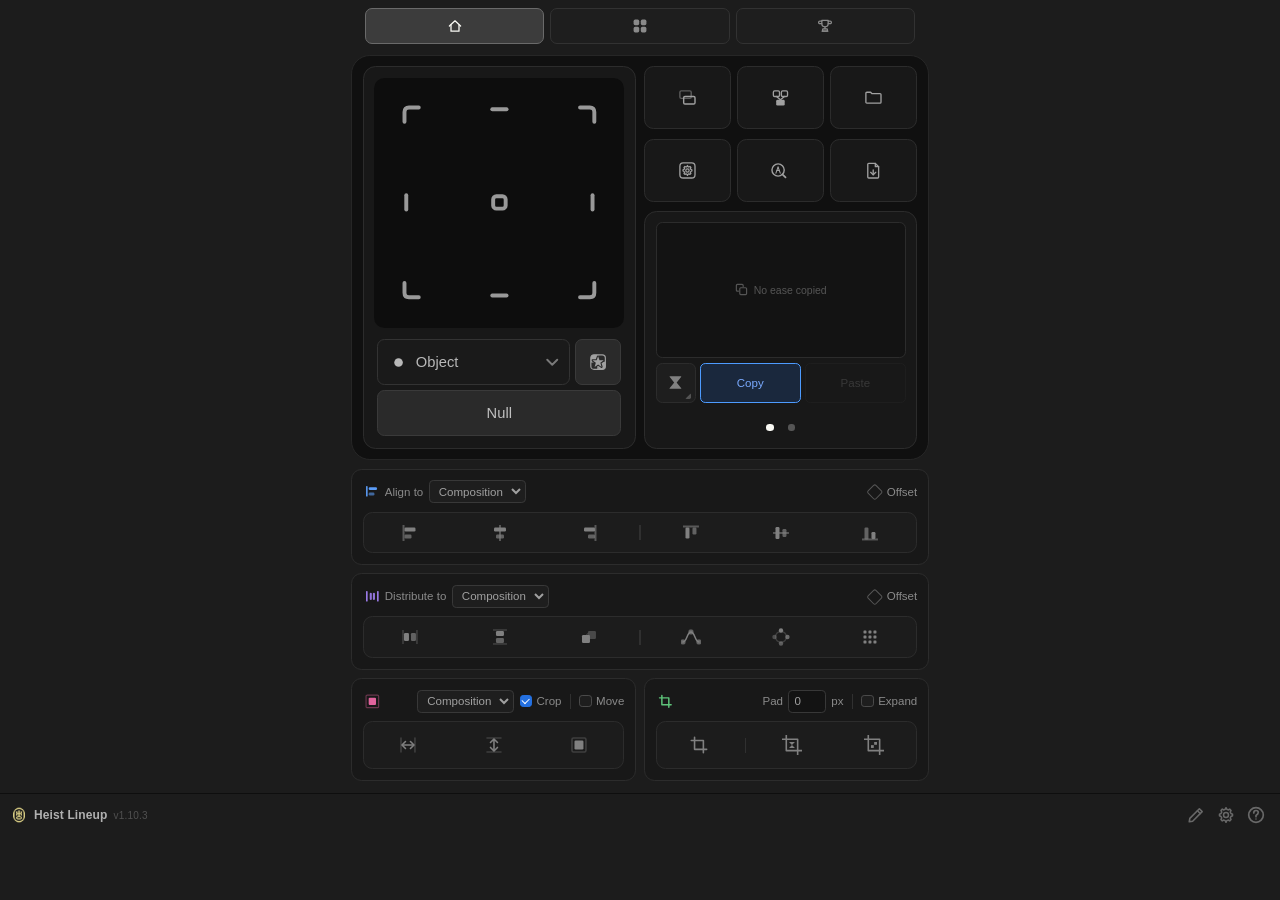
==== index.html @ 81571dd6 "Fix to Anchor Grid Fixes - Switched from Holding Alt to Scrolling Down mechanism" ====
<!DOCTYPE html>
<html lang="en">
<head>
  <meta charset="UTF-8">
  <meta name="viewport" content="width=device-width, initial-scale=1.0">
  <title>Lineup</title>
  <link rel="stylesheet" href="css/style.css?v=1">
</head>
<body>
<div class="panel">

<!-- ── UPDATE BANNER (hidden until a newer GitHub release is found) ────────── -->
<div id="updateBanner" class="update-banner update-banner-hidden">
  <div class="update-banner-icon-wrap">
    <svg class="update-banner-icon" viewBox="0 0 16 16" fill="none" stroke="currentColor" stroke-width="1.5" stroke-linecap="round" stroke-linejoin="round">
      <path d="M8,10.5 V2.5"/>
      <polyline points="5,7.5 8,10.5 11,7.5"/>
      <path d="M2.5,10.5 V12.3 A1.2,1.2 0 0,0 3.7,13.5 H12.3 A1.2,1.2 0 0,0 13.5,12.3 V10.5"/>
    </svg>
  </div>
  <span class="update-banner-text" id="updateBannerText">A new version is available</span>
  <button class="update-banner-btn" id="updateBannerBtn" onclick="downloadUpdate()">
    <svg class="update-banner-btn-icon" viewBox="0 0 12 12" fill="none" stroke="currentColor" stroke-width="1.4" stroke-linecap="round" stroke-linejoin="round">
      <path d="M6,1.5 V7.8"/>
      <polyline points="3.2,5 6,7.8 8.8,5"/>
      <path d="M2,9.5 H10"/>
    </svg>
    Update
  </button>
  <button class="update-banner-close" onclick="dismissUpdateBanner()" title="Dismiss">
    <svg viewBox="0 0 10 10" fill="none" stroke="currentColor" stroke-width="1.6" stroke-linecap="round">
      <line x1="1.5" y1="1.5" x2="8.5" y2="8.5"/>
      <line x1="8.5" y1="1.5" x2="1.5" y2="8.5"/>
    </svg>
  </button>
  <div class="update-banner-progress-row update-progress-hidden" id="updateBannerProgressRow">
    <div class="update-banner-progress-bar"><div class="update-banner-progress-fill" id="updateBannerProgressFill"></div></div>
    <span class="update-banner-progress-pct" id="updateBannerProgressPct">0%</span>
  </div>
</div>

<!-- ── UPDATE INSTALL CONFIRM (manual "Check for Updates" result) ──────────── -->
<div id="updateConfirmOverlay" class="settings-overlay update-confirm-hidden" onmousedown="_overlayMouseDown(event)" onmouseup="_overlayMouseUp(event, function(){ dismissInstallConfirm(); })">
  <div class="settings-modal" onclick="event.stopPropagation()">
    <div class="settings-hdr">
      <svg class="settings-hdr-icon" viewBox="0 0 16 16" fill="none" stroke="currentColor" stroke-width="1.5" stroke-linecap="round" stroke-linejoin="round" style="color:#6cc0ff">
        <path d="M8,10.5 V2.5"/>
        <polyline points="5,7.5 8,10.5 11,7.5"/>
        <path d="M2.5,10.5 V12.3 A1.2,1.2 0 0,0 3.7,13.5 H12.3 A1.2,1.2 0 0,0 13.5,12.3 V10.5"/>
      </svg>
      <span class="settings-title">Update Available</span>
      <button class="settings-close" onclick="dismissInstallConfirm()">
        <svg viewBox="0 0 10 10" fill="none" stroke="currentColor" stroke-width="1.8" stroke-linecap="round">
          <line x1="1.5" y1="1.5" x2="8.5" y2="8.5"/>
          <line x1="8.5" y1="1.5" x2="1.5" y2="8.5"/>
        </svg>
      </button>
    </div>
    <div class="settings-body">
      <p class="update-confirm-text" id="updateConfirmText">A new version is available.</p>
      <div class="ctrl-row update-confirm-actions" id="updateConfirmActions">
        <button class="btn" onclick="dismissInstallConfirm()">Not Now</button>
        <button class="update-banner-btn" onclick="confirmInstallUpdate()">
          <svg class="update-banner-btn-icon" viewBox="0 0 12 12" fill="none" stroke="currentColor" stroke-width="1.4" stroke-linecap="round" stroke-linejoin="round">
            <path d="M6,1.5 V7.8"/>
            <polyline points="3.2,5 6,7.8 8.8,5"/>
            <path d="M2,9.5 H10"/>
          </svg>
          Update
        </button>
      </div>
      <div class="update-progress-wrap update-progress-hidden" id="updateConfirmProgressWrap">
        <div class="update-progress-text-row">
          <span class="update-progress-text" id="updateConfirmProgressText">Installing update…</span>
          <span class="update-progress-pct" id="updateConfirmProgressPct">0%</span>
        </div>
        <div class="update-progress-bar"><div class="update-progress-bar-fill" id="updateConfirmProgressFill"></div></div>
      </div>
    </div>
  </div>
</div>

<!-- ── TAB BAR ──────────────────────────────────────────────────────────────── -->
<div class="tab-bar" id="tabBarEl">
  <button class="tab-btn tab-btn-icon active" id="tabBtn-home" onclick="switchTab('home')" title="Home">
    <svg viewBox="0 0 20 20" fill="none" stroke="currentColor" stroke-width="1.6" stroke-linecap="round" stroke-linejoin="round">
      <path d="M3,10 L10,3.5 L17,10"/>
      <path d="M5,8.5 V16.5 H15 V8.5"/>
    </svg>
  </button>
  <button class="tab-btn tab-btn-icon" id="tabBtn-tools" onclick="switchTab('tools')" title="Tools">
    <svg viewBox="0 0 20 20" fill="currentColor">
      <rect x="2"  y="2"  width="7" height="7" rx="2"/>
      <rect x="11" y="2"  width="7" height="7" rx="2"/>
      <rect x="2"  y="11" width="7" height="7" rx="2"/>
      <rect x="11" y="11" width="7" height="7" rx="2"/>
    </svg>
  </button>
  <button class="tab-btn tab-btn-icon" id="tabBtn-trophy" onclick="switchTab('trophy')" title="Progress">
    <svg viewBox="0 0 20 20" fill="none" stroke="currentColor" stroke-width="1.6" stroke-linecap="round" stroke-linejoin="round">
      <path d="M6,3 H14 V7 A4,4 0 0,1 6,7 Z"/>
      <path d="M6,4 H3.5 A1.5,1.5 0 0,0 3.5,7 H6"/>
      <path d="M14,4 H16.5 A1.5,1.5 0 0,1 16.5,7 H14"/>
      <line x1="10" y1="11" x2="10" y2="13.5"/>
      <path d="M7.3,13.5 H12.7 L13.2,16.5 H6.8 Z"/>
      <line x1="6.5" y1="16.5" x2="13.5" y2="16.5"/>
    </svg>
  </button>
</div>

<!-- Edits save live; Cancel/Restore swap localStorage for a snapshot/defaults rather than undoing individual steps (see _toggleEditMode in main.js). -->
<div id="editModeBar" class="edit-mode-bar edit-mode-bar-hidden">
  <div class="edit-mode-bar-inner">
    <span class="edit-mode-bar-text">Editing Layout</span>
    <div class="edit-mode-bar-actions">
      <button class="edit-mode-bar-icon-btn" id="editModeUndoBtn" onclick="_editUndo()" title="Undo" disabled>
        <svg viewBox="0 0 20 20" fill="none" stroke="currentColor" stroke-width="1.7" stroke-linecap="round" stroke-linejoin="round">
          <path d="M7,5 L3,9 L7,13"/>
          <path d="M3,9 H12 A5,5 0 0 1 12,19 H9"/>
        </svg>
      </button>
      <button class="edit-mode-bar-icon-btn" id="editModeRedoBtn" onclick="_editRedo()" title="Redo" disabled>
        <svg viewBox="0 0 20 20" fill="none" stroke="currentColor" stroke-width="1.7" stroke-linecap="round" stroke-linejoin="round">
          <path d="M13,5 L17,9 L13,13"/>
          <path d="M17,9 H8 A5,5 0 0 0 8,19 H11"/>
        </svg>
      </button>
      <button class="edit-mode-bar-btn edit-mode-bar-btn-ghost" onclick="_editModeRestoreClick()">Restore<span class="edit-mode-bar-btn-suffix">Default</span></button>
      <button class="edit-mode-bar-btn edit-mode-bar-btn-ghost" onclick="_editModeCancelClick()">Cancel</button>
      <button class="edit-mode-bar-btn edit-mode-bar-btn-save" onclick="_editModeSaveClick()">Save</button>
    </div>
  </div>
</div>

<div id="panel-content" class="tab-panel active">

  <!-- ── BESPOKE TOOL GRID ─────────────────────────────────────────────────── -->
  <div class="tool-grid" id="homeToolGrid">

    <div class="home-top-group" id="homeTopGroup">

      <!-- ── ANCHOR POINT ──────────────────────────────────────────────────── -->
      <div class="tool-box tool-box-anchor" id="sec-anchor" data-block-id="anchor" data-span="3" data-rowspan="2">
        <!-- Exists only so Anchor has something to collapse to in Quick Actions editing; must stay a sibling of .tool-body, not nested, or it inherits its hidden visibility. -->
        <svg class="qa-collapse-icon" viewBox="0 0 14 14" fill="none" stroke="currentColor" stroke-width="1.3" stroke-linecap="round" style="color:#4ec9aa">
          <circle cx="7" cy="7" r="2"/>
          <line x1="7" y1="1.5" x2="7" y2="5"/>
          <line x1="7" y1="9" x2="7" y2="12.5"/>
          <line x1="1.5" y1="7" x2="5" y2="7"/>
          <line x1="9" y1="7" x2="12.5" y2="7"/>
        </svg>
        <div class="tool-body" data-block-id="anchor">
          <div class="anchor-row" id="anchorRow">
            <!-- Right-click any button to create a null at that anchor location (per the Based-on dropdown) instead of moving the layer's own anchor point — see doAnchorNull/lineup_createNullAtAnchor. -->
            <div class="anchor-grid anchor-grid-3x3" data-grid-size="3">
              <button class="anchor-btn" title="Top Left"      onclick="doAnchor(0, this, 3)" oncontextmenu="doAnchorNull(0, this, 3); return false;"><svg viewBox="0 0 24 24" fill="none" stroke="currentColor" stroke-width="2.2" stroke-linecap="round"><path d="M7,15 L7,9.5 Q7,7 9.5,7 L15,7"/></svg></button>
              <button class="anchor-btn" title="Top Center"    onclick="doAnchor(1, this, 3)" oncontextmenu="doAnchorNull(1, this, 3); return false;"><svg viewBox="0 0 24 24" fill="none" stroke="currentColor" stroke-width="2.2" stroke-linecap="round"><line x1="8" y1="8" x2="16" y2="8"/></svg></button>
              <button class="anchor-btn" title="Top Right"     onclick="doAnchor(2, this, 3)" oncontextmenu="doAnchorNull(2, this, 3); return false;"><svg viewBox="0 0 24 24" fill="none" stroke="currentColor" stroke-width="2.2" stroke-linecap="round"><path d="M17,15 L17,9.5 Q17,7 14.5,7 L9,7"/></svg></button>
              <button class="anchor-btn" title="Middle Left"   onclick="doAnchor(3, this, 3)" oncontextmenu="doAnchorNull(3, this, 3); return false;"><svg viewBox="0 0 24 24" fill="none" stroke="currentColor" stroke-width="2.2" stroke-linecap="round"><line x1="8" y1="8" x2="8" y2="16"/></svg></button>
              <button class="anchor-btn" title="Center" onclick="doAnchor(4, this, 3)" oncontextmenu="doAnchorNull(4, this, 3); return false;"><svg viewBox="0 0 24 24" fill="none" stroke="currentColor" stroke-width="2.2" stroke-linecap="round" stroke-linejoin="round"><rect x="8.5" y="8.5" width="7" height="7" rx="1.8"/></svg></button>
              <button class="anchor-btn" title="Middle Right"  onclick="doAnchor(5, this, 3)" oncontextmenu="doAnchorNull(5, this, 3); return false;"><svg viewBox="0 0 24 24" fill="none" stroke="currentColor" stroke-width="2.2" stroke-linecap="round"><line x1="16" y1="8" x2="16" y2="16"/></svg></button>
              <button class="anchor-btn" title="Bottom Left"   onclick="doAnchor(6, this, 3)" oncontextmenu="doAnchorNull(6, this, 3); return false;"><svg viewBox="0 0 24 24" fill="none" stroke="currentColor" stroke-width="2.2" stroke-linecap="round"><path d="M7,9 L7,14.5 Q7,17 9.5,17 L15,17"/></svg></button>
              <button class="anchor-btn" title="Bottom Center" onclick="doAnchor(7, this, 3)" oncontextmenu="doAnchorNull(7, this, 3); return false;"><svg viewBox="0 0 24 24" fill="none" stroke="currentColor" stroke-width="2.2" stroke-linecap="round"><line x1="8" y1="16" x2="16" y2="16"/></svg></button>
              <button class="anchor-btn" title="Bottom Right"  onclick="doAnchor(8, this, 3)" oncontextmenu="doAnchorNull(8, this, 3); return false;"><svg viewBox="0 0 24 24" fill="none" stroke="currentColor" stroke-width="2.2" stroke-linecap="round"><path d="M17,9 L17,14.5 Q17,17 14.5,17 L9,17"/></svg></button>
            </div>
            <!-- Populated by _buildAnchor5x5Grid (main.js) — 25 buttons generated from the same icon language as the 3x3 above (corner/edge/center, plus a dot for interior points). Shown in place of the 3x3 after scrolling down over the grid in Compact mode (see _syncAnchorGridTier/_initAnchorScrollGrid). -->
            <div class="anchor-grid anchor-grid-5x5" id="anchorGrid5x5" data-grid-size="5"></div>
          </div>
          <!-- Compact-only (hidden in Classic, see #homeClassic .anchor-mode-line): wide tier shows an icon+word+flyout button, narrow-stack collapses it to an icon-only shuffle button, dispatched by _anchorModeBtnClick based on live _narrowStack (see ANCHOR_MODE_OPTIONS in main.js). -->
          <div class="ctrl-row anchor-mode-line">
            <div class="btn-group anchor-tools-group">
              <div class="anchor-mode-cluster">
                <button class="anchor-mode-btn" id="anchorModeBtn" onclick="_anchorModeBtnClick(this, event)" title="Based on: Object">
                  <span class="anchor-mode-btn-icon" id="anchorModeBtnIcon"></span>
                  <span class="anchor-mode-btn-lbl" id="anchorModeBtnLbl">Object</span>
                  <svg class="anchor-mode-btn-chevron" viewBox="0 0 10 6" fill="none" stroke="currentColor" stroke-width="1.5" stroke-linecap="round" stroke-linejoin="round"><polyline points="1,1 5,5 9,1"/></svg>
                </button>
                <button class="anchor-ignore-masks-btn" id="ignoreMasksBtn" onclick="doToggleIgnoreMasks()" title="Ignore Masks: Off">
                  <svg viewBox="0 0 20 20" fill="none" stroke="currentColor" stroke-linecap="round" stroke-linejoin="round">
                    <defs>
                      <clipPath id="ignoreMasksSquircleClip">
                        <rect x="2" y="2" width="16" height="16" rx="3.5"/>
                      </clipPath>
                      <mask id="ignoreMasksStarKnockout" maskUnits="userSpaceOnUse" x="0" y="0" width="20" height="20">
                        <rect x="0" y="0" width="20" height="20" fill="#fff"/>
                        <path d="M10,3.5 L11.53,7.9 L16.18,7.99 L12.47,10.8 L13.82,15.26 L10,12.6 L6.18,15.26 L7.53,10.8 L3.82,7.99 L8.47,7.9 Z" fill="#000" stroke="#000" stroke-width="2.4" stroke-linejoin="round"/>
                      </mask>
                    </defs>
                    <rect x="2" y="2" width="16" height="16" rx="3.5" stroke-width="1.3"/>
                    <g clip-path="url(#ignoreMasksSquircleClip)">
                      <path fill="currentColor" mask="url(#ignoreMasksStarKnockout)" d="M2,2 L10,2 L10,10 L2,10 Z M10,10 L18,10 L18,18 L10,18 Z"/>
                    </g>
                    <path fill="currentColor" stroke="none" d="M10,3.5 L11.53,7.9 L16.18,7.99 L12.47,10.8 L13.82,15.26 L10,12.6 L6.18,15.26 L7.53,10.8 L3.82,7.99 L8.47,7.9 Z"/>
                  </svg>
                </button>
              </div>
              <div class="anchor-null-cluster">
                <button class="anchor-null-btn" onclick="doCreateNull()" title="Create a null at the anchor point">Null</button>
              </div>
            </div>
          </div>
          <!-- Classic's native <select>+checkbox equivalent of the row above, kept in sync via _anchorModeRefreshButton/_ignoreMasksRefreshButton; no Null here since Classic has its own dedicated Null/Copy-Paste panel (see _applyLayoutMode in main.js). -->
          <div class="ctrl-row anchor-mode-line-classic">
            <span class="lbl">Based on</span>
            <select id="anchorModeSelectClassic" onchange="_anchorModeSet(parseInt(this.value, 10))">
              <option value="0">Object</option>
              <option value="1">Selection</option>
              <option value="2">Composition</option>
            </select>
            <label class="check-label" title="Ignore Masks — based-on bounds ignore any masks applied to the layer(s) when checked">
              <input type="checkbox" id="ignoreMasksCheckClassic" onchange="doToggleIgnoreMasks()"> Ignore Masks
            </label>
          </div>
        </div>
      </div>

      <!-- Compact-only, customizable (max 3x3), independent of Classic's Organize; edit toggle lives in the footer, not on this box (see _renderQuickActions/_toggleEditMode in main.js). -->
      <div class="tool-box tool-box-quick-actions" id="sec-quick-actions" data-span="3" data-rowspan="1">
          <div class="tool-body">
            <div class="quick-actions-grid" id="quickActionsGrid"></div>
          </div>
      </div>

      <!-- One slot holding a sliding stack of up to 3 starred widgets, one per page, physically relocating each real .tool-body (see _favApplyLayout in main.js); each page's X returns it to Bottom Layout rather than just delisting it. -->
      <div class="tool-box tool-box-favorite fav-empty" id="sec-favorite" data-span="3" data-rowspan="1">
        <div class="fav-empty-hint">
          <svg viewBox="0 0 14 14" fill="currentColor"><polygon points="7,1.3 8.7,4.9 12.6,5.4 9.8,8 10.5,11.9 7,10 3.5,11.9 4.2,8 1.4,5.4 5.3,4.9"/></svg>
          <span>Star a widget below to pin it here</span>
        </div>
        <div class="fav-pages" id="favPages">
          <div class="fav-pages-track" id="favPagesTrack"></div>
        </div>
        <div class="fav-dots" id="favDots"></div>
      </div>

    </div>

    <div id="sec-ease-original" class="sec-hidden">
      <div class="tool-body" data-block-id="ease">
        <!-- Compact-only title bar; hidden in Classic since #cls-ease already shows the same header (see #homeClassic .ease-title-row). -->
        <div class="ctrl-row ease-title-row" style="padding-left:2px">
          <svg class="sec-icon" viewBox="0 0 20 20" fill="none" stroke="currentColor" stroke-width="1.7" stroke-linecap="round" style="color:#e05555">
            <path d="M12,5 L12,3.5 Q12,2 10.5,2 L3.5,2 Q2,2 2,3.5 L2,10.5 Q2,12 3.5,12 L5,12"/>
            <rect x="7" y="7" width="10" height="10" rx="1.5"/>
          </svg>
          <span class="lbl">Ease Copy</span>
        </div>
        <!-- Live preview of the copied ease clipboard (see _pollEaseGraph in main.js, lineup_easeGetClipboard in host.jsx); multi-dim properties get one line+color per dimension rather than one misleading line (see _easePreviewRender/EASE_DIM_COLORS). -->
        <div class="ease-preview" id="easePreview">
          <svg class="ease-preview-svg" id="easePreviewSvg" viewBox="0 0 200 100" preserveAspectRatio="none">
            <g class="ease-preview-value-paths" id="easePreviewValuePaths"></g>
            <g class="ease-preview-handles" id="easePreviewHandles"></g>
            <g class="ease-preview-points" id="easePreviewPoints"></g>
          </svg>
          <div class="ease-sel-indicator" id="easeSelIndicator"></div>
          <!-- Only shown once something's copied (.is-empty, same class toggled for the empty-state message); overlaid on the graph instead of the Copy row so Copy/Paste can use the full width. -->
          <button class="icon-btn small filled btn-trash ease-preview-clear-btn" title="Clear ease clipboard" onclick="doEaseClear()">
            <svg viewBox="0 0 14 14" fill="none" stroke="currentColor" stroke-width="1.3" stroke-linecap="round">
              <polyline points="3,5 4.5,12 9.5,12 11,5"/>
              <line x1="2" y1="4" x2="12" y2="4"/>
              <line x1="5.5" y1="4" x2="5.5" y2="2.5"/>
              <line x1="8.5" y1="4" x2="8.5" y2="2.5"/>
              <line x1="5.5" y1="2.5" x2="8.5" y2="2.5"/>
            </svg>
          </button>
          <div class="ease-preview-empty" id="easePreviewEmpty">
            <svg class="ease-preview-empty-icon" viewBox="0 0 20 20" fill="none" stroke="currentColor" stroke-width="1.7" stroke-linecap="round">
              <path d="M12,5 L12,3.5 Q12,2 10.5,2 L3.5,2 Q2,2 2,3.5 L2,10.5 Q2,12 3.5,12 L5,12"/>
              <rect x="7" y="7" width="10" height="10" rx="1.5"/>
            </svg>
            <span>No ease copied</span>
          </div>
        </div>
        <div class="ease-panels-row">
          <!-- Left-click applies the active interpolation mode (default Continuous Bezier); right-click opens a flyout to pick another (see EASE_INTERP_MODES/_openEaseInterpCtx in main.js). Shown only alongside the graph above. -->
          <button class="ease-interp-btn" id="easeInterpBtn" data-mode="bezier" title="Bezier" onclick="_easeInterpRunActive(event)" oncontextmenu="event.preventDefault(); _openEaseInterpCtx(this, event);">
            <svg viewBox="0 0 20 20" fill="currentColor"><path d="M4.37,4.47 Q4,4 4.6,4 L15.4,4 Q16,4 15.63,4.47 L10.16,11.3 Q10,11.5 9.84,11.3 Z M4.6,16 Q4,16 4.37,15.53 L9.84,8.7 Q10,8.5 10.16,8.7 L15.63,15.53 Q16,16 15.4,16 Z"/></svg>
          </button>
          <div class="ease-subpanel">
            <span class="ease-subpanel-lbl">Copy</span>
            <div class="ease-subpanel-body">
              <button class="ease-action-btn ease-copy-btn" onclick="doEaseCopy()">Copy</button>
              <div class="display-box ease-subpanel-display" id="easeDisplay" onclick="doEaseClear()" title="Clear ease clipboard">
                <span class="ease-display-text">—</span>
                <svg class="ease-display-trash-icon" viewBox="0 0 14 14" fill="none" stroke="currentColor" stroke-width="1.3" stroke-linecap="round">
                  <polyline points="3,5 4.5,12 9.5,12 11,5"/>
                  <line x1="2" y1="4" x2="12" y2="4"/>
                  <line x1="5.5" y1="4" x2="5.5" y2="2.5"/>
                  <line x1="8.5" y1="4" x2="8.5" y2="2.5"/>
                  <line x1="5.5" y1="2.5" x2="8.5" y2="2.5"/>
                </svg>
              </div>
            </div>
          </div>
          <div class="ease-subpanel">
            <span class="ease-subpanel-lbl">Paste</span>
            <div class="ease-subpanel-body ease-paste-row">
              <button class="ease-action-btn" id="easePasteBtn" onclick="doEasePaste()" disabled>Paste</button>
            </div>
          </div>
        </div>
      </div>
    </div>

    <div id="sec-markers-original" class="sec-hidden">
      <div class="tool-body" data-block-id="markers">
        <!-- Compact-only title bar; hidden in Classic since #cls-markers already shows the same header. -->
        <div class="ctrl-row markers-title-row" style="padding-left:2px">
          <svg class="sec-icon" viewBox="0 0 20 20" fill="none" stroke="currentColor" stroke-width="1.7" stroke-linecap="round" stroke-linejoin="round" style="color:#3ec7d6">
            <line x1="5" y1="3" x2="5" y2="17"/>
            <path d="M5,3 L15,3 L12,7 L15,11 L5,11" fill="currentColor" stroke="none"/>
          </svg>
          <span class="lbl">Marker Controls</span>
        </div>
        <!-- Live readout of the copied clipboard (see _renderMarkerPreview/lineup_markerGetClipboard); populated with one .marker-chip per marker, positioned/sized proportionally along the strip. Compact-only, like Ease Copy's own preview graph. -->
        <div class="marker-preview is-empty" id="markerPreview">
          <div class="marker-preview-track" id="markerPreviewTrack"></div>
          <div class="marker-preview-empty" id="markerPreviewEmpty">
            <svg class="marker-preview-empty-icon" viewBox="0 0 20 20" fill="none" stroke="currentColor" stroke-width="1.7" stroke-linecap="round" stroke-linejoin="round">
              <line x1="5" y1="3" x2="5" y2="17"/>
              <path d="M5,3 L15,3 L12,7 L15,11 L5,11"/>
            </svg>
            <span>No markers copied</span>
          </div>
        </div>
        <!-- No separate count "screen" — the preview above already shows what's copied. Trash sits to the right of Paste rather than overlaid on the preview. -->
        <div class="ease-panels-row">
          <div class="ease-subpanel">
            <span class="ease-subpanel-lbl">Copy</span>
            <div class="ease-subpanel-body">
              <button class="ease-action-btn" onclick="doMarkerCopy()">Copy</button>
            </div>
          </div>
          <div class="ease-subpanel">
            <span class="ease-subpanel-lbl">Paste</span>
            <div class="ease-subpanel-body">
              <button class="ease-action-btn marker-paste-btn" id="markerPasteBtn" onclick="doMarkerPaste(event)" disabled title="Click: replace the target's markers. Alt+Click: append to its existing markers.">
                <span id="markerPasteScopeIcon" class="marker-paste-scope-icon"></span>
                Paste
              </button>
            </div>
          </div>
          <button class="icon-btn small filled btn-trash" id="markerClearBtn" onclick="doMarkerClear()" disabled title="Clear marker clipboard">
            <svg viewBox="0 0 14 14" fill="none" stroke="currentColor" stroke-width="1.3" stroke-linecap="round">
              <polyline points="3,5 4.5,12 9.5,12 11,5"/>
              <line x1="2" y1="4" x2="12" y2="4"/>
              <line x1="5.5" y1="4" x2="5.5" y2="2.5"/>
              <line x1="8.5" y1="4" x2="8.5" y2="2.5"/>
              <line x1="5.5" y1="2.5" x2="8.5" y2="2.5"/>
            </svg>
          </button>
        </div>
      </div>
    </div>

    <div class="tool-col" id="homeGrid">

      <!-- Never shown in Compact (Quick Actions replaces it); relocated into Classic's Organize section when active, same as every other block. -->
      <div id="sec-organize-original" class="sec-hidden">
        <div class="tool-body" data-block-id="organize">
          <div class="organize-grid">
            <!-- Duplicate Comp (Deep) -->
            <button class="organize-btn" style="--icon-hover:#4ec9aa" title="True Duplicate Comp" onclick="doDuplicateCompDeep()">
              <svg viewBox="0 0 20 20" fill="none" stroke="currentColor" stroke-width="1.5" stroke-linecap="round" stroke-linejoin="round">
                <rect x="2" y="3" width="12" height="8" rx="1.4" opacity="0.5"/>
                <rect x="6" y="9" width="12" height="8" rx="1.4"/>
              </svg>
            </button>
            <!-- Consolidate Project -->
            <button class="organize-btn" style="--icon-hover:#5b9cf6" title="Consolidate Project" onclick="doConsolidateProject()">
              <svg viewBox="0 0 20 20" fill="none" stroke="currentColor" stroke-width="1.4" stroke-linecap="round" stroke-linejoin="round">
                <rect x="2.5" y="3" width="6.5" height="6" rx="1.4"/>
                <rect x="11" y="3" width="6.5" height="6" rx="1.4"/>
                <line x1="5.75" y1="9" x2="10" y2="12.5"/>
                <line x1="14.25" y1="9" x2="10" y2="12.5"/>
                <rect x="5.5" y="12.5" width="9" height="6" rx="1.4" fill="currentColor" stroke="none"/>
              </svg>
            </button>
            <!-- Configure Project Structure -->
            <button class="organize-btn" style="--icon-hover:#b07ef0" title="Configure Project Structure" onclick="openProjectStructure()">
              <svg viewBox="0 0 20 20" fill="none" stroke="currentColor" stroke-width="1.4" stroke-linecap="round" stroke-linejoin="round">
                <path d="M2,5.5 a1,1 0 0,1 1,-1 H7 L8.5,6 H17 a1,1 0 0,1 1,1 V15 a1,1 0 0,1 -1,1 H3 a1,1 0 0,1 -1,-1 Z"/>
              </svg>
            </button>
            <div class="btn-divider"></div>
            <!-- Batch Comp Settings -->
            <button class="organize-btn" style="--icon-hover:#e0639c" title="Batch Comp Settings" onclick="openBatchCompSettings()">
              <svg viewBox="0 0 20 20" fill="none" stroke="currentColor" stroke-width="1.4">
                <rect x="2" y="2" width="16" height="16" rx="3.5"/>
                <g stroke-linecap="round" stroke-linejoin="round" stroke-width="1.35">
                  <circle cx="10" cy="10" r="1.78"/>
                  <path d="M10,4.735 L10.5265,5.869 A3.97,3.97 0 0,1 11.539,6.3955 L12.673,5.788 L13.645,6.76 L13.0375,7.894 A3.97,3.97 0 0,1 13.564,8.9065 L14.698,9.433 L14.698,10.567 L13.564,11.0935 A3.97,3.97 0 0,1 13.0375,12.106 L13.645,13.24 L12.673,14.212 L11.539,13.6045 A3.97,3.97 0 0,1 10.5265,14.131 L10,15.265 L9.4735,14.131 A3.97,3.97 0 0,1 8.461,13.6045 L7.327,14.212 L6.355,13.24 L6.9625,12.106 A3.97,3.97 0 0,1 6.436,11.0935 L5.302,10.567 L5.302,9.433 L6.436,8.9065 A3.97,3.97 0 0,1 6.9625,7.894 L6.355,6.76 L7.327,5.788 L8.461,6.3955 A3.97,3.97 0 0,1 9.4735,5.869 Z"/>
                </g>
              </svg>
            </button>
            <!-- Batch Rename -->
            <button class="organize-btn" style="--icon-hover:#e8c140" title="Batch Rename" onclick="openBatchRename()">
              <svg viewBox="0 0 20 20" fill="none" stroke="currentColor" stroke-width="1.4">
                <rect x="2" y="2" width="16" height="16" rx="3.5"/>
                <line x1="5.3" y1="8" x2="14.7" y2="8" stroke-linecap="round"/>
                <line x1="5.3" y1="12" x2="11" y2="12" stroke-linecap="round"/>
              </svg>
            </button>
            <!-- Bulk Replace -->
            <button class="organize-btn" style="--icon-hover:#6ac0d8" title="Bulk Replace" onclick="openBulkReplace()">
              <svg viewBox="0 0 20 20" fill="none" stroke="currentColor" stroke-width="1.4" stroke-linecap="round" stroke-linejoin="round">
                <path d="M4,7 H14 M14,7 L11,4 M14,7 L11,10"/>
                <path d="M16,13 H6 M6,13 L9,16 M6,13 L9,10"/>
              </svg>
            </button>
            <div class="btn-divider"></div>
            <!-- Comp Export -->
            <button class="organize-btn" style="--icon-hover:#5ec47a" title="Comp Export" onclick="openCompExport()">
              <svg viewBox="0 0 20 20" fill="none" stroke="currentColor" stroke-width="1.4" stroke-linecap="round" stroke-linejoin="round">
                <path d="M5,2.5 H12 L15.5,6 V17 a1,1 0 0,1 -1,1 H5 a1,1 0 0,1 -1,-1 V3.5 a1,1 0 0,1 1,-1 Z"/>
                <path d="M12,2.5 V6 H15.5"/>
                <line x1="9.75" y1="9.5" x2="9.75" y2="14.5"/>
                <polyline points="7.05,12 9.75,14.7 12.45,12"/>
              </svg>
            </button>
          </div>
        </div>
      </div>

      <!-- Permanently hidden in Compact; in Classic it docks beside the Anchor grid instead (see .anchor-row/nullcp relocation in _applyLayoutMode, main.js). -->
      <div class="tool-box tool-box-nullcp sec-hidden" id="sec-nullcp">
        <div class="cp-panel" data-block-id="nullcp">
          <div class="cp-box">
            <div class="cp-display-row">
              <div class="display-box" id="anchorDisplay">—, —</div>
              <button class="icon-btn small filled btn-trash" title="Clear anchor clipboard" onclick="doAnchorClear()">
                <svg viewBox="0 0 14 14" fill="none" stroke="currentColor" stroke-width="1.3" stroke-linecap="round">
                  <polyline points="3,5 4.5,12 9.5,12 11,5"/>
                  <line x1="2" y1="4" x2="12" y2="4"/>
                  <line x1="5.5" y1="4" x2="5.5" y2="2.5"/>
                  <line x1="8.5" y1="4" x2="8.5" y2="2.5"/>
                  <line x1="5.5" y1="2.5" x2="8.5" y2="2.5"/>
                </svg>
              </button>
            </div>
            <div class="cp-btns">
              <button class="ease-action-btn" title="Copy anchor point" onclick="doAnchorCopy()">Copy</button>
              <button class="ease-action-btn" id="anchorPasteBtn" title="Paste anchor point" onclick="doAnchorPaste()" disabled>Paste</button>
            </div>
            <button class="btn cp-btn" onclick="doCreateNull()">
              <svg width="14" height="14" viewBox="0 0 20 20" fill="none" stroke="currentColor" stroke-width="1.5" stroke-linecap="round">
                <circle cx="10" cy="10" r="3.2"/>
                <line x1="10" y1="1.5" x2="10" y2="5.3"/>
                <line x1="10" y1="14.7" x2="10" y2="18.5"/>
                <line x1="1.5" y1="10" x2="5.3" y2="10"/>
                <line x1="14.7" y1="10" x2="18.5" y2="10"/>
              </svg>
              Null
            </button>
          </div>
        </div>
      </div>

      <!-- ── ALIGN ─────────────────────────────────────────────────────────── -->
      <div class="tool-box" id="sec-alignlayers" data-block-id="alignlayers" data-span="6" data-rowspan="2">
        <svg class="qa-collapse-icon" viewBox="0 0 14 14" fill="currentColor" style="color:#5b9cf6">
          <rect x="1" y="2" width="1.5" height="10" rx="0.6"/>
          <rect x="3.5" y="3" width="8" height="2.8" rx="1.2"/>
          <rect x="3.5" y="8.2" width="5.5" height="2.8" rx="1.2" opacity="0.6"/>
        </svg>
        <div class="tool-body" data-block-id="alignlayers">
          <div class="ctrl-row" style="padding-left:2px">
            <svg class="sec-icon" viewBox="0 0 14 14" fill="currentColor" style="color:#5b9cf6">
              <rect x="1" y="2" width="1.5" height="10" rx="0.6"/>
              <rect x="3.5" y="3" width="8" height="2.8" rx="1.2"/>
              <rect x="3.5" y="8.2" width="5.5" height="2.8" rx="1.2" opacity="0.6"/>
            </svg>
            <span class="lbl">Align to</span>
            <select id="alignMode">
              <option value="0">Selection</option>
              <option value="1" selected>Composition</option>
            </select>
            <!-- Only visible while keyframes are selected (see _pollKeyAlignMode/.key-align-toggle-visible); defaults checked, and unchecking forces normal position alignment (see doAlign/_applyKeyAlignMode). An explicit uncheck sticks across future keyframe selections too (_keyAlignUserDisabled) until manually re-checked. -->
            <label class="keyframe-toggle key-align-toggle" id="keyAlignToggle" title="Align Keyframes — checked (the default whenever keyframes are selected), Align Left/Center/Right retime the selected keyframes instead of moving layer position. Uncheck to align position normally even with keyframes selected — stays unchecked for future keyframe selections too, until you check it again.">
              <input type="checkbox" id="keyAlignCheck" checked onchange="toggleKeyAlignOverride()">
              <span class="keyframe-toggle-hourglass">
                <svg viewBox="0 0 14 14">
                  <path d="M2.5,2.5 L11.5,2.5 L7,7 Z"/>
                  <path d="M2.5,11.5 L11.5,11.5 L7,7 Z"/>
                </svg>
              </span>
            </label>
            <label class="keyframe-toggle" style="--toggle-accent:#5b9cf6" title="Offset Keys — keep each layer's original animation by baking the difference into its expression instead of snapping every layer to the same value">
              <input type="checkbox" id="offsetCheck">
              <span class="keyframe-toggle-diamond"></span>
              <span class="keyframe-toggle-lbl">Offset</span>
            </label>
          </div>
          <div class="btn-row-wide">
            <div class="btn-group btn-group-wide">
              <!-- Align Left -->
              <button class="icon-btn-wide" id="alignLeftBtn" title="Align Left" onclick="doAlign(0)">
                <svg class="key-align-default-icon" viewBox="0 0 20 20" fill="currentColor">
                  <line x1="3.5" y1="2" x2="3.5" y2="18" stroke="currentColor" stroke-width="2" opacity="0.6"/>
                  <rect x="4.5" y="4.5" width="11" height="4" rx="1.2"/>
                  <rect x="4.5" y="11.5" width="7" height="4" rx="1.2" opacity="0.7"/>
                </svg>
                <svg class="key-align-keyframe-icon" viewBox="0 0 20 20" fill="currentColor">
                  <line x1="3.5" y1="2" x2="3.5" y2="18" stroke="currentColor" stroke-width="2" opacity="0.6"/>
                  <path d="M6,5 L16,5 L11,10 Z"/>
                  <path d="M6,15 L16,15 L11,10 Z"/>
                </svg>
              </button>
              <!-- Center Horizontal -->
              <button class="icon-btn-wide" id="alignCenterHBtn" title="Center Horizontal" onclick="doAlign(1)">
                <svg class="key-align-default-icon" viewBox="0 0 20 20" fill="currentColor">
                  <line x1="10" y1="2" x2="10" y2="18" stroke="currentColor" stroke-width="2" opacity="0.6"/>
                  <rect x="4" y="4.5" width="12" height="4" rx="1.2"/>
                  <rect x="6" y="11.5" width="8" height="4" rx="1.2" opacity="0.7"/>
                </svg>
                <svg class="key-align-keyframe-icon" viewBox="0 0 20 20" fill="currentColor">
                  <path d="M6,4 H14 Q16,4 16,6 V11 L10,17 L4,11 V6 Q4,4 6,4 Z"/>
                </svg>
              </button>
              <!-- Align Right -->
              <button class="icon-btn-wide" id="alignRightBtn" title="Align Right" onclick="doAlign(2)">
                <svg class="key-align-default-icon" viewBox="0 0 20 20" fill="currentColor">
                  <line x1="16.5" y1="2" x2="16.5" y2="18" stroke="currentColor" stroke-width="2" opacity="0.6"/>
                  <rect x="5" y="4.5" width="11" height="4" rx="1.2"/>
                  <rect x="9" y="11.5" width="7" height="4" rx="1.2" opacity="0.7"/>
                </svg>
                <svg class="key-align-keyframe-icon" viewBox="0 0 20 20" fill="currentColor">
                  <line x1="16.5" y1="2" x2="16.5" y2="18" stroke="currentColor" stroke-width="2" opacity="0.6"/>
                  <path d="M4,5 L14,5 L9,10 Z"/>
                  <path d="M4,15 L14,15 L9,10 Z"/>
                </svg>
              </button>
              <!-- No keyframe-mode equivalent exists (a time axis has no "vertical"), so this group swaps for .key-align-extra below instead of getting icon variants like Left/Center/Right (see .key-align-mode in css). -->
              <span class="pos-align-extra">
                <span class="vsep"></span>
                <!-- Align Top -->
                <button class="icon-btn-wide" title="Align Top" onclick="doAlign(3)">
                  <svg viewBox="0 0 20 20" fill="currentColor">
                    <line x1="2" y1="3.5" x2="18" y2="3.5" stroke="currentColor" stroke-width="2" opacity="0.6"/>
                    <rect x="4.5" y="4.5" width="4" height="11" rx="1.2"/>
                    <rect x="11.5" y="4.5" width="4" height="7" rx="1.2" opacity="0.7"/>
                  </svg>
                </button>
                <!-- Center Vertical -->
                <button class="icon-btn-wide" title="Center Vertical" onclick="doAlign(4)">
                  <svg viewBox="0 0 20 20" fill="currentColor">
                    <line x1="2" y1="10" x2="18" y2="10" stroke="currentColor" stroke-width="2" opacity="0.6"/>
                    <rect x="4.5" y="4" width="4" height="12" rx="1.2"/>
                    <rect x="11.5" y="6" width="4" height="8" rx="1.2" opacity="0.7"/>
                  </svg>
                </button>
                <!-- Align Bottom -->
                <button class="icon-btn-wide" title="Align Bottom" onclick="doAlign(5)">
                  <svg viewBox="0 0 20 20" fill="currentColor">
                    <line x1="2" y1="16.5" x2="18" y2="16.5" stroke="currentColor" stroke-width="2" opacity="0.6"/>
                    <rect x="4.5" y="4.5" width="4" height="12" rx="1.2" opacity="0.7"/>
                    <rect x="11.5" y="9" width="4" height="7" rx="1.2"/>
                  </svg>
                </button>
              </span>
              <!-- Same 3-button+separator count as .pos-align-extra above so row width doesn't shift on swap; the 2 flanking buttons are inert placeholders for future tools. -->
              <span class="key-align-extra">
                <span class="vsep"></span>
                <button class="icon-btn-wide stagger-dummy-btn" disabled title="Coming soon"></button>
                <!-- Stagger — opens #staggerOverlay (openStaggerPopup in main.js). -->
                <button class="icon-btn-wide" id="staggerBtn" title="Stagger Keyframes" onclick="openStaggerPopup()">
                  <svg viewBox="0 0 20 20" fill="none" stroke="currentColor" stroke-width="1.7" stroke-linecap="round">
                    <line x1="2" y1="5" x2="6" y2="5"/>
                    <line x1="2" y1="10" x2="10" y2="10"/>
                    <line x1="2" y1="15" x2="17" y2="15"/>
                    <polygon points="16,1.5 19.5,5 16,8.5 12.5,5" fill="currentColor" stroke="none"/>
                  </svg>
                </button>
                <button class="icon-btn-wide stagger-dummy-btn" disabled title="Coming soon"></button>
              </span>
            </div>
          </div>
          <!-- Margin: gear button removed, still used by the align logic -->
          <input type="text" id="marginInput" value="0" style="display:none">
          <select id="pixelDropdown" style="display:none">
            <option value="0">px</option>
            <option value="1">%</option>
          </select>
        </div>
      </div>

      <!-- ── DISTRIBUTE ────────────────────────────────────────────────────── -->
      <div class="tool-box" id="sec-dist" data-block-id="distribute" data-span="6" data-rowspan="2">
        <svg class="qa-collapse-icon" viewBox="0 0 14 14" fill="currentColor" style="color:#a07ef0">
          <rect x="1" y="2" width="1.5" height="10" rx="0.6"/>
          <rect x="11.5" y="2" width="1.5" height="10" rx="0.6"/>
          <rect x="4.5" y="3.5" width="2" height="7" rx="1" opacity="0.9"/>
          <rect x="7.5" y="3.5" width="2" height="7" rx="1" opacity="0.9"/>
        </svg>
        <div class="tool-body" data-block-id="distribute">
          <div class="ctrl-row" style="padding-left:2px">
            <svg class="sec-icon" viewBox="0 0 14 14" fill="currentColor" style="color:#a07ef0">
              <rect x="1" y="2" width="1.5" height="10" rx="0.6"/>
              <rect x="11.5" y="2" width="1.5" height="10" rx="0.6"/>
              <rect x="4.5" y="3.5" width="2" height="7" rx="1" opacity="0.9"/>
              <rect x="7.5" y="3.5" width="2" height="7" rx="1" opacity="0.9"/>
            </svg>
            <span class="lbl">Distribute to</span>
            <select id="distMode">
              <option value="0">Composition</option>
              <option value="1">Selection</option>
              <option value="2">Key Layer</option>
            </select>
            <label class="keyframe-toggle" style="--toggle-accent:#a07ef0" title="Offset Keys — keep each layer's original animation by baking the difference into its expression instead of snapping every layer to the same value">
              <input type="checkbox" id="distOffsetCheck">
              <span class="keyframe-toggle-diamond"></span>
              <span class="keyframe-toggle-lbl">Offset</span>
            </label>
          </div>
          <div class="btn-row-wide">
            <div class="btn-group btn-group-wide">
              <!-- Distribute H spacing -->
              <button class="icon-btn-wide" title="Distribute Horizontal Spacing" onclick="doDist(1)">
                <svg viewBox="0 0 20 20" fill="currentColor">
                  <line x1="3" y1="3" x2="3" y2="17" stroke="currentColor" stroke-width="1.6" opacity="0.35"/>
                  <line x1="17" y1="3" x2="17" y2="17" stroke="currentColor" stroke-width="1.6" opacity="0.35"/>
                  <rect x="4" y="6" width="5" height="8" rx="1.2"/>
                  <rect x="11" y="6" width="5" height="8" rx="1.2" opacity="0.7"/>
                </svg>
              </button>
              <!-- Distribute V spacing -->
              <button class="icon-btn-wide" title="Distribute Vertical Spacing" onclick="doDist(0)">
                <svg viewBox="0 0 20 20" fill="currentColor">
                  <line x1="3" y1="3" x2="17" y2="3" stroke="currentColor" stroke-width="1.6" opacity="0.35"/>
                  <line x1="3" y1="17" x2="17" y2="17" stroke="currentColor" stroke-width="1.6" opacity="0.35"/>
                  <rect x="6" y="4" width="8" height="5" rx="1.2"/>
                  <rect x="6" y="11" width="8" height="5" rx="1.2" opacity="0.7"/>
                </svg>
              </button>
              <!-- Distribute Z (depth) -->
              <button id="zDistBtn" class="icon-btn-wide" title="Distribute Z Depth (3D layers) — right-click to set range" onclick="doDistZ()">
                <svg viewBox="0 0 20 20" fill="currentColor">
                  <rect x="9" y="4" width="8" height="8" rx="1.2" opacity="0.45"/>
                  <line x1="7.5" y1="8" x2="9" y2="6.5" stroke="currentColor" stroke-width="1.1" opacity="0.4"/>
                  <line x1="7.5" y1="13" x2="9" y2="11.5" stroke="currentColor" stroke-width="1.1" opacity="0.4"/>
                  <rect x="3" y="8" width="8" height="8" rx="1.2"/>
                </svg>
              </button>
              <span class="vsep"></span>
              <!-- Distribute along path -->
              <button id="pathDistBtn" class="icon-btn-wide" title="Distribute along path — right-click to set spacing &amp; rotation" onclick="doDistPath()">
                <svg viewBox="0 0 20 20" fill="none" stroke="currentColor">
                  <path d="M2,15 C6,15 6,5 10,5 C14,5 14,15 18,15" stroke-width="1.5" stroke-linecap="round"/>
                  <rect x="0" y="13" width="4" height="4" rx="1" fill="currentColor" opacity="0.75"/>
                  <rect x="8" y="3" width="4" height="4" rx="1" fill="currentColor" opacity="0.75"/>
                  <rect x="16" y="13" width="4" height="4" rx="1" fill="currentColor" opacity="0.75"/>
                </svg>
              </button>
              <!-- Distribute Radial -->
              <button id="radialDistBtn" class="icon-btn-wide" title="Distribute Radially — right-click to set radius &amp; rotation" onclick="doDistRadial()">
                <svg viewBox="0 0 20 20" fill="currentColor">
                  <circle cx="10" cy="10" r="5.5" stroke="currentColor" stroke-width="1.4" fill="none" opacity="0.35"/>
                  <circle cx="10" cy="3.5" r="2.2"/>
                  <circle cx="16.5" cy="10" r="2.2" opacity="0.8"/>
                  <circle cx="10" cy="16.5" r="2.2" opacity="0.65"/>
                  <circle cx="3.5" cy="10" r="2.2" opacity="0.5"/>
                </svg>
              </button>
              <!-- Distribute Grid -->
              <button id="gridDistBtn" class="icon-btn-wide" title="Distribute in Grid (W cols × H rows) — right-click to set size, gap &amp; alignment" onclick="doDistGrid()">
                <svg viewBox="0 0 20 20" fill="currentColor">
                  <rect x="3.5" y="3.5" width="3" height="3" rx="0.5"/>
                  <rect x="8.5" y="3.5" width="3" height="3" rx="0.5"/>
                  <rect x="13.5" y="3.5" width="3" height="3" rx="0.5"/>
                  <rect x="3.5" y="8.5" width="3" height="3" rx="0.5"/>
                  <rect x="8.5" y="8.5" width="3" height="3" rx="0.5"/>
                  <rect x="13.5" y="8.5" width="3" height="3" rx="0.5"/>
                  <rect x="3.5" y="13.5" width="3" height="3" rx="0.5"/>
                  <rect x="8.5" y="13.5" width="3" height="3" rx="0.5"/>
                  <rect x="13.5" y="13.5" width="3" height="3" rx="0.5"/>
                </svg>
              </button>
            </div>
          </div>
          <!-- Hidden state for the right-click menus on Z, Path, Radial, and Grid above. -->
          <input type="text" id="radialInput" value="500" style="display:none">
          <input type="checkbox" id="rotateCheck" style="display:none">
          <input type="text" id="gridColsInput" class="num-input" value="3" style="display:none">
          <input type="text" id="gridRowsInput" class="num-input" value="3" style="display:none">
          <input type="text" id="gridHPadInput" class="num-input gap-inline-input" style="display:none">
          <input type="text" id="gridVPadInput" class="num-input gap-inline-input" style="display:none">
          <input type="checkbox" id="alignEdgesCheck" style="display:none">
          <input type="text" id="pathSpacingInput" value="0" style="display:none">
          <input type="checkbox" id="pathRotateCheck" style="display:none">
          <input type="hidden" id="zStartInput" value="0">
          <input type="hidden" id="zEndInput" value="1000">
          <input type="hidden" id="zEvenInput" value="1">
          <input type="hidden" id="zStepInput" value="100">
        </div>
      </div>

      <!-- ── SIZING ───────────────────────────────────────────────────────── -->
      <div class="tool-box" id="sec-sizing" data-block-id="sizing" data-span="3" data-rowspan="2">
        <svg class="qa-collapse-icon" viewBox="0 0 14 14" fill="currentColor" style="color:#e0639c">
          <rect x="1" y="1" width="12" height="12" rx="1.2" fill="none" stroke="currentColor" stroke-width="1.1" opacity="0.4"/>
          <rect x="3.5" y="3.5" width="7" height="7" rx="1"/>
        </svg>
        <div class="tool-body" data-block-id="sizing">
          <div class="ctrl-row" style="padding-left:2px">
            <svg class="sec-icon" viewBox="0 0 14 14" fill="currentColor" style="color:#e0639c">
              <rect x="1" y="1" width="12" height="12" rx="1.2" fill="none" stroke="currentColor" stroke-width="1.1" opacity="0.4"/>
              <rect x="3.5" y="3.5" width="7" height="7" rx="1"/>
            </svg>
            <span class="lbl sec-title-lbl">Size to</span>
            <select id="sizeMode">
              <option value="0">Composition</option>
              <option value="1">Selection</option>
              <option value="2">Key Layer</option>
            </select>
            <input type="hidden" id="sizeFitMode" value="1">
            <label class="check-label sec-controls-start" title="Crop to fit instead of stretching (and distorting) the layer">
              <input type="checkbox" id="sizeCropCheck" checked onchange="setSizeFitMode(this.checked ? 1 : 0)"> Crop
            </label>
            <span class="vsep"></span>
            <label class="check-label" title="Center the layer in the target before scaling">
              <input type="checkbox" id="sizeMoveCheck"> Move
            </label>
          </div>
          <div class="btn-row-wide">
            <div class="btn-group btn-group-wide">
              <!-- Match Horizontal -->
              <button class="icon-btn-wide" title="Horizontal" onclick="doSizeMatch(0)">
                <svg viewBox="0 0 20 20" fill="none" stroke="currentColor" stroke-width="1.6" stroke-linecap="round" stroke-linejoin="round">
                  <line x1="3" y1="3" x2="3" y2="17" opacity="0.35"/>
                  <line x1="17" y1="3" x2="17" y2="17" opacity="0.35"/>
                  <line x1="4.5" y1="10" x2="15.5" y2="10"/>
                  <polyline points="7.5,6.5 4,10 7.5,13.5"/>
                  <polyline points="12.5,6.5 16,10 12.5,13.5"/>
                </svg>
              </button>
              <!-- Match Vertical -->
              <button class="icon-btn-wide" title="Vertical" onclick="doSizeMatch(1)">
                <svg viewBox="0 0 20 20" fill="none" stroke="currentColor" stroke-width="1.6" stroke-linecap="round" stroke-linejoin="round">
                  <line x1="3" y1="3" x2="17" y2="3" opacity="0.35"/>
                  <line x1="3" y1="17" x2="17" y2="17" opacity="0.35"/>
                  <line x1="10" y1="4.5" x2="10" y2="15.5"/>
                  <polyline points="6.5,7.5 10,4 13.5,7.5"/>
                  <polyline points="6.5,12.5 10,16 13.5,12.5"/>
                </svg>
              </button>
              <!-- Match Both -->
              <button class="icon-btn-wide" title="Both" onclick="doSizeMatch(2)">
                <svg viewBox="0 0 20 20" fill="currentColor">
                  <rect x="3" y="3" width="14" height="14" rx="1.4" fill="none" stroke="currentColor" stroke-width="1.6" opacity="0.35"/>
                  <rect x="5.5" y="5.5" width="9" height="9" rx="1.2"/>
                </svg>
              </button>
            </div>
          </div>
        </div>
      </div>

      <!-- ── AUTO CROP ────────────────────────────────────────────────────── -->
      <div class="tool-box" id="sec-autocrop" data-block-id="autocrop" data-span="3" data-rowspan="2">
        <svg class="qa-collapse-icon" viewBox="0 0 14 14" fill="none" stroke="currentColor" stroke-width="1.4" stroke-linecap="round" stroke-linejoin="round" style="color:#5ec47a">
          <polyline points="3.69,1.48 3.69,10.32 12.53,10.32"/>
          <polyline points="1.48,3.69 10.32,3.69 10.32,12.53"/>
        </svg>
        <div class="tool-body" data-block-id="autocrop">
          <div class="ctrl-row" style="padding-left:2px">
            <svg class="sec-icon" viewBox="0 0 14 14" fill="none" stroke="currentColor" stroke-width="1.4" stroke-linecap="round" stroke-linejoin="round" style="color:#5ec47a">
              <polyline points="3.69,1.48 3.69,10.32 12.53,10.32"/>
              <polyline points="1.48,3.69 10.32,3.69 10.32,12.53"/>
            </svg>
            <!-- Plain section title (not a functional label like Sizing's/Align's); hidden in Classic since it already shows "Auto Crop" as its own header (see #homeClassic .ac-title-compact-only). -->
            <span class="lbl ac-title-compact-only">Auto Crop</span>
            <span class="lbl ac-controls-start">Pad</span>
            <input type="text" id="autoCropPad" value="0" style="width:36px">
            <span class="lbl">px</span>
            <span class="vsep"></span>
            <label class="check-label" title="Allow padding to extend beyond the original comp bounds">
              <input type="checkbox" id="autoCropExpand"> Expand
            </label>
          </div>
          <div class="btn-row-wide">
            <div class="btn-group btn-group-wide">
              <!-- Auto Crop: content bounds at current time -->
              <button class="icon-btn-wide" title="Auto Crop" onclick="doAutoCrop()">
                <svg viewBox="0 0 20 20" fill="none" stroke="currentColor" stroke-width="1.6" stroke-linecap="round" stroke-linejoin="round">
                  <polyline points="5.58,2.27 5.58,14.42 17.74,14.42"/>
                  <polyline points="2.27,5.58 14.42,5.58 14.42,17.74"/>
                </svg>
              </button>
              <span class="vsep"></span>
              <!-- Crop Max Area: samples all keyframe positions -->
              <button class="icon-btn-wide" title="Crop Max Area" onclick="doCropMaxArea()">
                <svg viewBox="0 0 20 20" fill="none" stroke="currentColor" stroke-width="1.6" stroke-linecap="round" stroke-linejoin="round">
                  <polyline points="4.3,0 4.3,15.7 20,15.7"/>
                  <polyline points="0,4.3 15.7,4.3 15.7,20"/>
                  <path d="M7,7 L13,7 L10,10 Z" fill="currentColor" stroke="none"/><path d="M7,13 L13,13 L10,10 Z" fill="currentColor" stroke="none"/>
                </svg>
              </button>
              <!-- Mask Crop: crop to first Add mask bounds, remove mask -->
              <button class="icon-btn-wide" title="Mask Crop" onclick="doMaskCrop()">
                <svg viewBox="0 0 20 20" fill="none" stroke="currentColor" stroke-width="1.6" stroke-linecap="round" stroke-linejoin="round">
                  <polyline points="4.3,0 4.3,15.7 20,15.7"/>
                  <polyline points="0,4.3 15.7,4.3 15.7,20"/>
                  <rect x="10.2" y="7" width="2.8" height="2.8" fill="currentColor" stroke="none"/>
                  <rect x="7" y="10.2" width="2.8" height="2.8" fill="currentColor" stroke="none"/>
                </svg>
              </button>
            </div>
          </div>
        </div>
      </div>

      <!-- ── LAYER SORT ───────────────────────────────────────────────────── -->
      <div class="tool-box" id="sec-sort" data-block-id="sort" data-span="6" data-rowspan="2">
        <svg class="qa-collapse-icon" viewBox="0 0 14 14" fill="currentColor" style="color:#e8c140">
          <rect x="1" y="2" width="7" height="2.2" rx="0.6"/>
          <rect x="1" y="5.5" width="5" height="2.2" rx="0.6" opacity="0.7"/>
          <rect x="1" y="9" width="9" height="2.2" rx="0.6" opacity="0.45"/>
          <line x1="12" y1="2.5" x2="12" y2="10.5" stroke="currentColor" stroke-width="1.4" stroke-linecap="round"/>
          <polyline points="10.2,8.7 12,11 13.8,8.7" stroke="currentColor" stroke-width="1.4" fill="none" stroke-linecap="round" stroke-linejoin="round"/>
        </svg>
        <div class="tool-body" data-block-id="sort">
          <div class="ctrl-row" style="padding-left:2px">
            <svg class="sec-icon" viewBox="0 0 14 14" fill="currentColor" style="color:#e8c140">
              <rect x="1" y="2" width="7" height="2.2" rx="0.6"/>
              <rect x="1" y="5.5" width="5" height="2.2" rx="0.6" opacity="0.7"/>
              <rect x="1" y="9" width="9" height="2.2" rx="0.6" opacity="0.45"/>
              <line x1="12" y1="2.5" x2="12" y2="10.5" stroke="currentColor" stroke-width="1.4" stroke-linecap="round"/>
              <polyline points="10.2,8.7 12,11 13.8,8.7" stroke="currentColor" stroke-width="1.4" fill="none" stroke-linecap="round" stroke-linejoin="round"/>
            </svg>
            <span class="lbl sort-title-lbl">Sort Layers based on</span>
            <select id="sortProp" onchange="syncSortAxis()">
              <option value="0">Position</option>
              <option value="1">Rotation</option>
              <option value="2">Scale</option>
            </select>
            <select id="sortAxis">
              <option value="0">X</option>
              <option value="1">Y</option>
              <option value="2">Z</option>
            </select>
          </div>
          <div class="btn-row-wide">
            <div class="btn-group btn-group-wide">
              <!-- Same bars/arrow language as the section's own icon, mirrored with Descending below. -->
              <button class="icon-btn-wide" onclick="doSort(0)" title="Sort Ascending">
                <svg viewBox="0 0 16 16" fill="currentColor" stroke="none">
                  <rect x="1.5" y="3"  width="4"   height="1.8" rx="0.5" opacity="0.5"/>
                  <rect x="1.5" y="7"  width="6.5" height="1.8" rx="0.5" opacity="0.75"/>
                  <rect x="1.5" y="11" width="9"   height="1.8" rx="0.5"/>
                  <g fill="none" stroke="currentColor" stroke-width="1.4" stroke-linecap="round" stroke-linejoin="round">
                    <line x1="13.5" y1="12.5" x2="13.5" y2="3"/>
                    <polyline points="11.3,5.2 13.5,3 15.7,5.2"/>
                  </g>
                </svg>
              </button>
              <!-- Bars-growing-down + down arrow — mirror of Ascending. -->
              <button class="icon-btn-wide" onclick="doSort(1)" title="Sort Descending">
                <svg viewBox="0 0 16 16" fill="currentColor" stroke="none">
                  <rect x="1.5" y="3"  width="9"   height="1.8" rx="0.5"/>
                  <rect x="1.5" y="7"  width="6.5" height="1.8" rx="0.5" opacity="0.75"/>
                  <rect x="1.5" y="11" width="4"   height="1.8" rx="0.5" opacity="0.5"/>
                  <g fill="none" stroke="currentColor" stroke-width="1.4" stroke-linecap="round" stroke-linejoin="round">
                    <line x1="13.5" y1="3" x2="13.5" y2="12.5"/>
                    <polyline points="11.3,10.3 13.5,12.5 15.7,10.3"/>
                  </g>
                </svg>
              </button>
            </div>
          </div>
        </div>
      </div>

      <!-- Rebuilt from scratch replacing the old "shapetools" id, which carried stale pinned/favorited state (see BL_CATALOG/CLASSIC_BLOCK_IDS in main.js). Starts unpinned like the other widgets below. -->
      <div class="tool-box bl-unpinned" id="sec-vectortools" data-block-id="vectortools" data-span="3" data-rowspan="2">
        <svg class="qa-collapse-icon" viewBox="0 0 14 14" fill="none" stroke="currentColor" stroke-width="1.3" stroke-linecap="round" stroke-linejoin="round" style="color:#f0954a">
          <rect x="2.14" y="1.29" width="3.61" height="3.61" rx="0.77"/>
          <circle cx="9.81" cy="2.92" r="2.17"/>
          <path d="M7,5.65 L4.48,10.03 L9.53,10.03 Z"/>
        </svg>
        <div class="tool-body" data-block-id="vectortools">
          <div class="ctrl-row" style="padding-left:2px">
            <svg class="sec-icon" viewBox="0 0 14 14" fill="none" stroke="currentColor" stroke-width="1.3" stroke-linecap="round" stroke-linejoin="round" style="color:#f0954a">
              <rect x="2.14" y="1.29" width="3.61" height="3.61" rx="0.77"/>
              <circle cx="9.81" cy="2.92" r="2.17"/>
              <path d="M7,5.65 L4.48,10.03 L9.53,10.03 Z"/>
            </svg>
            <span class="lbl vectortools-title-compact-only">Shape Tools</span>
            <!-- Live Fill/Stroke summary (see _pollShapeColorHud/lineup_getShapeColorHud); click labels to edit individually, swatch to set all, drag/click width to scrub/type; shares the header row per _syncVectortoolsTitle. -->
            <div class="vectools-fillstroke">
              <div class="vectools-fs-item">
                <button class="lbl vectools-fs-lbl" id="vectoolsFillBtn" title="Edit fills individually" onclick="_openFillPopup()">Fill:</button>
                <button type="button" class="vectools-fs-swatch vectools-fs-swatch-fill" id="vectoolsFillSwatch" title="Set all fills" onclick="_pickFillColor()"></button>
              </div>
              <div class="vectools-fs-item">
                <button class="lbl vectools-fs-lbl" id="vectoolsStrokeBtn" title="Edit strokes individually" onclick="_openStrokePopup()">Stroke:</button>
                <button type="button" class="vectools-fs-swatch vectools-fs-swatch-stroke" id="vectoolsStrokeSwatch" title="Set all strokes" onclick="_pickStrokeColor()"></button>
                <span class="vectools-fs-width" id="vectoolsStrokeWidth" title="Drag to scrub, click to type">0 px</span>
              </div>
              <!-- Always-visible entry point into the Fill/Stroke modal; the labels above do the same but hide at smaller widths (see style.css). -->
              <button type="button" class="vectools-fs-props-btn" id="vectoolsPropsBtn" title="Fill &amp; Stroke properties" onclick="_openFillPopup()">
                <svg viewBox="0 0 16 16" fill="none" stroke="currentColor" stroke-width="1.4" stroke-linecap="round">
                  <line x1="2" y1="4" x2="14" y2="4"/>
                  <circle cx="6" cy="4" r="1.6" fill="currentColor" stroke="none"/>
                  <line x1="2" y1="8" x2="14" y2="8"/>
                  <circle cx="10" cy="8" r="1.6" fill="currentColor" stroke="none"/>
                  <line x1="2" y1="12" x2="14" y2="12"/>
                  <circle cx="7" cy="12" r="1.6" fill="currentColor" stroke="none"/>
                </svg>
              </button>
            </div>
          </div>
          <!-- Each logical group is its own .vectortools-grp wrapper (flex-grow matching its button count) rather than 5 flat siblings, so half width can reflow into two independently-even rows (see style.css). -->
          <div class="btn-row-wide">
            <div class="btn-group btn-group-wide">
              <div class="vectortools-grp vectortools-grp-2">
                <!-- Merges every selected shape layer into the first, preserving comp-space position/rotation/scale (see lineup_mergeShapes in host.jsx). -->
                <button class="icon-btn-wide" title="Merge Shapes" onclick="doMergeShapes(event)">
                  <svg viewBox="0 0 20 20" fill="none" stroke="currentColor" stroke-width="2.1" stroke-linecap="butt" stroke-linejoin="round">
                    <path d="M3,5 L4,5 C6,7.5 8,10 11.5,10 L13,10"/>
                    <path d="M3,15 L4,15 C6,12.5 8,10 11.5,10 L13,10" stroke-dasharray="2.2,2"/>
                    <path d="M13,5.5 L20,10 L13,14.5 Z" fill="currentColor" stroke="none"/>
                  </svg>
                </button>
                <!-- Splits each selected shape layer's top-level Contents into their own new layers, preserving comp-space appearance (see lineup_explodeShapes in host.jsx). -->
                <button class="icon-btn-wide" title="Explode Shapes" onclick="doExplodeShapes(event)">
                  <svg viewBox="0 0 20 20" fill="none" stroke="currentColor" stroke-width="2.1" stroke-linecap="butt" stroke-linejoin="round">
                    <path d="M1,10 L3,10 C7,10 9,7 11,5 L14,5"/>
                    <path d="M3,10 C7,10 9,13 11,15 L14,15" stroke-dasharray="2.2,2"/>
                    <path d="M14,1.4 L19.6,5 L14,8.6 Z" fill="currentColor" stroke="none"/>
                    <path d="M14,11.4 L19.6,15 L14,18.6 Z" fill="currentColor" stroke="none"/>
                  </svg>
                </button>
              </div>
              <span class="vsep"></span>
              <div class="vectortools-grp vectortools-grp-3">
                <!-- Left-click runs whichever of Path/Fill/Stroke was picked last (see _shapeSelRefreshButtons); right-click opens a flyout to switch modes and runs the new pick immediately. -->
                <button class="icon-btn-wide shape-sel-btn" title="Select All Paths" onclick="_shapeSelRunActive()" oncontextmenu="event.preventDefault(); _openShapeSelCtx(this, event);">
                  <svg viewBox="0 0 20 20" fill="none" stroke="currentColor" stroke-linecap="round">
                    <rect x="1.5" y="1.5" width="17" height="17" rx="4" stroke-width="1.2" stroke-dasharray="2.2,2" opacity="0.55"/>
                    <path d="M3,15 C3,15 6,5 10,10 C14,15 17,5 17,5" stroke-width="1.5"/>
                    <rect x="1.8" y="13.2" width="2.4" height="2.4" rx="0.5" fill="currentColor" stroke="none"/>
                    <rect x="8.8" y="8.8" width="2.4" height="2.4" rx="0.5" fill="currentColor" stroke="none"/>
                    <rect x="15.8" y="3.8" width="2.4" height="2.4" rx="0.5" fill="currentColor" stroke="none"/>
                  </svg>
                </button>
                <!-- Cycles cap+join together; hold Alt to cycle just the cap (see doChangeStrokeType/lineup_changeStrokeType). -->
                <button class="icon-btn-wide" title="Change Stroke Type (hold Alt: cap only)" onclick="doChangeStrokeType(event)">
                  <svg viewBox="0 0 20 20" fill="none" stroke="currentColor" stroke-width="1.6" stroke-linecap="round" stroke-linejoin="round" stroke-dasharray="2.4,2.2">
                    <path d="M11.07,5.06 L16.09,14.75 A1.2,1.2 0 0 1 15.03,16.5 L4.97,16.5 A1.2,1.2 0 0 1 3.91,14.75 L8.93,5.06 A1.2,1.2 0 0 1 11.07,5.06 Z"/>
                  </svg>
                </button>
                <!-- Consolidates every solid color on the selected (or all) layers into one "Color Controller" null, one Color Control effect per unique color (see lineup_manageColors in host.jsx). -->
                <button class="icon-btn-wide" title="Color Management" onclick="doManageColors()">
                  <svg viewBox="0 0 20 20" fill="none" stroke="currentColor" stroke-width="1.6" stroke-linecap="round" stroke-linejoin="round">
                    <defs>
                      <clipPath id="colorMgmtClipWidget"><rect x="0" y="10.25" width="20" height="10"/></clipPath>
                    </defs>
                    <path d="M8.73,4.09 A1.28,1.28 0 0,1 11.27,4.09 C13.4,6.64 15.1,9.19 15.1,12.59 A5.1,5.1 0 1,1 4.9,12.59 C4.9,9.19 6.6,6.64 8.73,4.09 Z" fill="currentColor" stroke="none" clip-path="url(#colorMgmtClipWidget)"/>
                    <path d="M8.73,4.09 A1.28,1.28 0 0,1 11.27,4.09 C13.4,6.64 15.1,9.19 15.1,12.59 A5.1,5.1 0 1,1 4.9,12.59 C4.9,9.19 6.6,6.64 8.73,4.09 Z"/>
                  </svg>
                </button>
              </div>
            </div>
          </div>
        </div>
      </div>

      <!-- A second, independently-customizable icon bar (see BL_CATALOG in main.js); shares no storage with the original bar up top (see QA_INSTANCES). -->
      <div class="tool-box tool-box-quick-actions bl-unpinned" id="sec-quick-actions-2" data-block-id="quickactions2" data-span="3" data-rowspan="2">
        <svg class="qa-collapse-icon" viewBox="0 0 16 16" fill="none" stroke="currentColor" stroke-width="1.4" stroke-linecap="round" stroke-linejoin="round" style="color:#7aaaff">
          <rect x="2" y="2" width="5" height="5" rx="1"/>
          <rect x="9" y="2" width="5" height="5" rx="1"/>
          <rect x="2" y="9" width="5" height="5" rx="1"/>
          <rect x="9" y="9" width="5" height="5" rx="1"/>
        </svg>
        <!-- Unlike other Bottom Layout widgets, this one stays interactive while editing, so dragging only starts from this handle, not the whole box (see .tool-box-quick-actions case in _blInitControls). -->
        <span class="bl-drag-handle" title="Drag to reorder">
          <svg viewBox="0 0 8 12" fill="currentColor"><circle cx="2" cy="1.5" r="1"/><circle cx="6" cy="1.5" r="1"/><circle cx="2" cy="6" r="1"/><circle cx="6" cy="6" r="1"/><circle cx="2" cy="10.5" r="1"/><circle cx="6" cy="10.5" r="1"/></svg>
        </span>
        <div class="tool-body">
          <div class="quick-actions-grid" id="quickActionsGrid2"></div>
        </div>
      </div>

      <!-- Bottom Layout widget wrapping the existing Tools-tab spell-check/find-replace modals. -->
      <div class="tool-box bl-unpinned" id="sec-spellcheck" data-block-id="spellcheck" data-span="3" data-rowspan="2">
        <svg class="qa-collapse-icon" viewBox="0 0 20 20" fill="none" stroke="currentColor" stroke-linecap="round" stroke-linejoin="round" overflow="visible" style="color:#e0639c">
          <defs>
            <mask id="allcomp-badge-mask-bl-collapse">
              <rect width="20" height="20" fill="white"/>
              <circle cx="16.5" cy="16.5" r="5.8" fill="black"/>
            </mask>
          </defs>
          <g mask="url(#allcomp-badge-mask-bl-collapse)">
            <path d="M14.5,4.5 L14.5,1.8 Q14.5,0.5 13.2,0.5 L1.8,0.5 Q0.5,0.5 0.5,1.8 L0.5,13.2 Q0.5,14.5 1.8,14.5 L4.5,14.5" stroke-width="1.3" opacity="0.6"/>
            <rect x="4.5" y="4.5" width="14" height="14" rx="1.3" stroke-width="1.4"/>
            <line x1="7" y1="8"    x2="14"   y2="8"    stroke-width="1.8"/>
            <line x1="7" y1="11.5" x2="16"   y2="11.5" stroke-width="1.8" opacity="0.7"/>
            <line x1="7" y1="15"   x2="12.5" y2="15"   stroke-width="1.8" opacity="0.45"/>
          </g>
          <polyline points="13,17.5 15.5,19.5 21.5,14" stroke-width="1.8" stroke-linecap="round" stroke-linejoin="round"/>
        </svg>
        <div class="tool-body" data-block-id="spellcheck">
          <div class="ctrl-row" style="padding-left:2px">
            <svg class="sec-icon" viewBox="0 0 20 20" fill="none" stroke="currentColor" stroke-linecap="round" stroke-linejoin="round" overflow="visible" style="color:#e0639c">
              <defs>
                <mask id="allcomp-badge-mask-bl-ctrl">
                  <rect width="20" height="20" fill="white"/>
                  <circle cx="16.5" cy="16.5" r="5.8" fill="black"/>
                </mask>
              </defs>
              <g mask="url(#allcomp-badge-mask-bl-ctrl)">
                <path d="M14.5,4.5 L14.5,1.8 Q14.5,0.5 13.2,0.5 L1.8,0.5 Q0.5,0.5 0.5,1.8 L0.5,13.2 Q0.5,14.5 1.8,14.5 L4.5,14.5" stroke-width="1.3" opacity="0.6"/>
                <rect x="4.5" y="4.5" width="14" height="14" rx="1.3" stroke-width="1.4"/>
                <line x1="7" y1="8"    x2="14"   y2="8"    stroke-width="1.8"/>
                <line x1="7" y1="11.5" x2="16"   y2="11.5" stroke-width="1.8" opacity="0.7"/>
                <line x1="7" y1="15"   x2="12.5" y2="15"   stroke-width="1.8" opacity="0.45"/>
              </g>
              <polyline points="13,17.5 15.5,19.5 21.5,14" stroke-width="1.8" stroke-linecap="round" stroke-linejoin="round"/>
            </svg>
            <span class="lbl">Spell Check</span>
          </div>
          <div class="btn-row-wide">
            <div class="btn-group btn-group-wide">
              <button class="icon-btn-wide" title="Scan All Compositions" onclick="if(typeof openSpellModalAll==='function') openSpellModalAll();">
                <svg viewBox="0 0 20 20" fill="none" stroke="currentColor" stroke-linecap="round" stroke-linejoin="round" overflow="visible">
                  <defs>
                    <mask id="allcomp-badge-mask-bl-btn">
                      <rect width="20" height="20" fill="white"/>
                      <circle cx="16.5" cy="16.5" r="5.8" fill="black"/>
                    </mask>
                  </defs>
                  <g mask="url(#allcomp-badge-mask-bl-btn)">
                    <path d="M14.5,4.5 L14.5,1.8 Q14.5,0.5 13.2,0.5 L1.8,0.5 Q0.5,0.5 0.5,1.8 L0.5,13.2 Q0.5,14.5 1.8,14.5 L4.5,14.5" stroke-width="1.3" opacity="0.6"/>
                    <rect x="4.5" y="4.5" width="14" height="14" rx="1.3" stroke-width="1.4"/>
                    <line x1="7" y1="8"    x2="14"   y2="8"    stroke-width="1.8"/>
                    <line x1="7" y1="11.5" x2="16"   y2="11.5" stroke-width="1.8" opacity="0.7"/>
                    <line x1="7" y1="15"   x2="12.5" y2="15"   stroke-width="1.8" opacity="0.45"/>
                  </g>
                  <polyline points="13,17.5 15.5,19.5 21.5,14" stroke-width="1.8" stroke-linecap="round" stroke-linejoin="round"/>
                </svg>
              </button>
              <button class="icon-btn-wide" title="Find and Replace" onclick="if(typeof openFindModal==='function') openFindModal();">
                <svg viewBox="0 -2 20 20" fill="none" stroke="currentColor" stroke-linecap="round" stroke-linejoin="round">
                  <circle cx="7.5" cy="7.5" r="6.5" stroke-width="1.5"/>
                  <line x1="12.1" y1="12.1" x2="15.4" y2="15.4" stroke-width="1.8"/>
                  <line x1="5.2" y1="10.8" x2="7.5" y2="4.5" stroke-width="1.2"/>
                  <line x1="9.8" y1="10.8" x2="7.5" y2="4.5" stroke-width="1.2"/>
                  <line x1="6.2" y1="8.1"  x2="8.8" y2="8.1" stroke-width="1.2"/>
                </svg>
              </button>
            </div>
          </div>
        </div>
      </div>

      <!-- Same tool as #sec-ease-original/Classic's Ease section; this box only ever holds the collapse icon, its real .tool-body lives wherever _applyLayoutMode/_favApplyLayout last put it. -->
      <div class="tool-box bl-unpinned" id="sec-ease" data-block-id="ease" data-span="6" data-rowspan="2">
        <svg class="qa-collapse-icon" viewBox="0 0 20 20" fill="none" stroke="currentColor" stroke-width="1.7" stroke-linecap="round" style="color:#e05555">
          <path d="M12,5 L12,3.5 Q12,2 10.5,2 L3.5,2 Q2,2 2,3.5 L2,10.5 Q2,12 3.5,12 L5,12"/>
          <rect x="7" y="7" width="10" height="10" rx="1.5"/>
        </svg>
      </div>

      <!-- Same tool as #sec-markers-original/Classic's Marker Controls section; this box only ever holds the collapse icon, its real .tool-body lives wherever _applyLayoutMode/_favApplyLayout last put it. -->
      <div class="tool-box bl-unpinned" id="sec-markers" data-block-id="markers" data-span="3" data-rowspan="2">
        <svg class="qa-collapse-icon" viewBox="0 0 20 20" fill="none" stroke="currentColor" stroke-width="1.7" stroke-linecap="round" stroke-linejoin="round" style="color:#3ec7d6">
          <line x1="5" y1="3" x2="5" y2="17"/>
          <path d="M5,3 L15,3 L12,7 L15,11 L5,11" fill="currentColor" stroke="none"/>
        </svg>
      </div>

    </div><!-- /.tool-col -->

    <!-- Hidden unless Settings > Layout is Classic; each section body starts empty and gets the same .tool-body[data-block-id] DOM nodes relocated in by _applyLayoutMode(), so both layouts share identical state with zero duplication. -->
    <div class="tool-col-classic" id="homeClassic" style="display:none">

      <div class="section" id="cls-anchor" data-block-id="anchor">
        <div class="section-hdr" onclick="toggleClassicSection('anchor')">
          <svg class="sec-icon" viewBox="0 0 14 14" fill="none" stroke="currentColor" stroke-width="1.3" stroke-linecap="round" style="color:#4ec9aa">
            <circle cx="7" cy="7" r="2"/>
            <line x1="7" y1="1.5" x2="7" y2="5"/>
            <line x1="7" y1="9" x2="7" y2="12.5"/>
            <line x1="1.5" y1="7" x2="5" y2="7"/>
            <line x1="9" y1="7" x2="12.5" y2="7"/>
          </svg>
          <span class="sec-title">Anchor Point</span>
          <svg class="chev" viewBox="0 0 10 10" fill="none" stroke="currentColor" stroke-width="1.8" stroke-linecap="round"><polyline points="2,3 5,7 8,3"/></svg>
        </div>
        <div class="section-body" data-body-for="anchor"></div>
      </div>

      <div class="section" id="cls-organize" data-block-id="organize">
        <div class="section-hdr" onclick="toggleClassicSection('organize')">
          <svg class="sec-icon" viewBox="0 0 14 14" fill="currentColor" style="color:#b07ef0">
            <rect x="1.75" y="2.1" width="4.55" height="4.2" rx="0.98" opacity="0.7"/>
            <rect x="7.7" y="2.1" width="4.55" height="4.2" rx="0.98" opacity="0.7"/>
            <line x1="4.03" y1="6.3" x2="7" y2="8.54" stroke="currentColor" stroke-width="1.5" opacity="0.55"/>
            <line x1="9.98" y1="6.3" x2="7" y2="8.54" stroke="currentColor" stroke-width="1.5" opacity="0.55"/>
            <rect x="4.55" y="8.75" width="4.9" height="3.85" rx="0.98"/>
          </svg>
          <span class="sec-title">Organize</span>
          <svg class="chev" viewBox="0 0 10 10" fill="none" stroke="currentColor" stroke-width="1.8" stroke-linecap="round"><polyline points="2,3 5,7 8,3"/></svg>
        </div>
        <div class="section-body" data-body-for="organize"></div>
      </div>

      <div class="section" id="cls-ease" data-block-id="ease">
        <div class="section-hdr" onclick="toggleClassicSection('ease')">
          <svg class="sec-icon" viewBox="0 0 20 20" fill="none" stroke="currentColor" stroke-width="1.7" stroke-linecap="round" style="color:#e05555">
            <path d="M12,5 L12,3.5 Q12,2 10.5,2 L3.5,2 Q2,2 2,3.5 L2,10.5 Q2,12 3.5,12 L5,12"/>
            <rect x="7" y="7" width="10" height="10" rx="1.5"/>
          </svg>
          <span class="sec-title">Ease Copy</span>
          <svg class="chev" viewBox="0 0 10 10" fill="none" stroke="currentColor" stroke-width="1.8" stroke-linecap="round"><polyline points="2,3 5,7 8,3"/></svg>
        </div>
        <div class="section-body" data-body-for="ease"></div>
      </div>

      <div class="section" id="cls-markers" data-block-id="markers">
        <div class="section-hdr" onclick="toggleClassicSection('markers')">
          <svg class="sec-icon" viewBox="0 0 20 20" fill="none" stroke="currentColor" stroke-width="1.7" stroke-linecap="round" stroke-linejoin="round" style="color:#3ec7d6">
            <line x1="5" y1="3" x2="5" y2="17"/>
            <path d="M5,3 L15,3 L12,7 L15,11 L5,11" fill="currentColor" stroke="none"/>
          </svg>
          <span class="sec-title">Marker Controls</span>
          <svg class="chev" viewBox="0 0 10 10" fill="none" stroke="currentColor" stroke-width="1.8" stroke-linecap="round"><polyline points="2,3 5,7 8,3"/></svg>
        </div>
        <div class="section-body" data-body-for="markers"></div>
      </div>

      <div class="section" id="cls-alignlayers" data-block-id="alignlayers">
        <div class="section-hdr" onclick="toggleClassicSection('alignlayers')">
          <svg class="sec-icon" viewBox="0 0 14 14" fill="currentColor" style="color:#5b9cf6">
            <rect x="1" y="2" width="1.5" height="10" rx="0.6"/>
            <rect x="3.5" y="3" width="8" height="2.8" rx="1.2"/>
            <rect x="3.5" y="8.2" width="5.5" height="2.8" rx="1.2" opacity="0.6"/>
          </svg>
          <span class="sec-title">Align</span>
          <svg class="chev" viewBox="0 0 10 10" fill="none" stroke="currentColor" stroke-width="1.8" stroke-linecap="round"><polyline points="2,3 5,7 8,3"/></svg>
        </div>
        <div class="section-body" data-body-for="alignlayers"></div>
      </div>

      <div class="section" id="cls-distribute" data-block-id="distribute">
        <div class="section-hdr" onclick="toggleClassicSection('distribute')">
          <svg class="sec-icon" viewBox="0 0 14 14" fill="currentColor" style="color:#a07ef0">
            <rect x="1" y="2" width="1.5" height="10" rx="0.6"/>
            <rect x="11.5" y="2" width="1.5" height="10" rx="0.6"/>
            <rect x="4.5" y="3.5" width="2" height="7" rx="1" opacity="0.9"/>
            <rect x="7.5" y="3.5" width="2" height="7" rx="1" opacity="0.9"/>
          </svg>
          <span class="sec-title">Distribute</span>
          <svg class="chev" viewBox="0 0 10 10" fill="none" stroke="currentColor" stroke-width="1.8" stroke-linecap="round"><polyline points="2,3 5,7 8,3"/></svg>
        </div>
        <div class="section-body" data-body-for="distribute"></div>
      </div>

      <div class="section" id="cls-sizing" data-block-id="sizing">
        <div class="section-hdr" onclick="toggleClassicSection('sizing')">
          <svg class="sec-icon" viewBox="0 0 14 14" fill="currentColor" style="color:#e0639c">
            <rect x="1" y="1" width="12" height="12" rx="1.2" fill="none" stroke="currentColor" stroke-width="1.1" opacity="0.4"/>
            <rect x="3.5" y="3.5" width="7" height="7" rx="1"/>
          </svg>
          <span class="sec-title">Sizing</span>
          <svg class="chev" viewBox="0 0 10 10" fill="none" stroke="currentColor" stroke-width="1.8" stroke-linecap="round"><polyline points="2,3 5,7 8,3"/></svg>
        </div>
        <div class="section-body" data-body-for="sizing"></div>
      </div>

      <div class="section" id="cls-autocrop" data-block-id="autocrop">
        <div class="section-hdr" onclick="toggleClassicSection('autocrop')">
          <svg class="sec-icon" viewBox="0 0 14 14" fill="none" stroke="currentColor" stroke-width="1.4" stroke-linecap="round" stroke-linejoin="round" style="color:#5ec47a">
            <polyline points="3.69,1.48 3.69,10.32 12.53,10.32"/>
            <polyline points="1.48,3.69 10.32,3.69 10.32,12.53"/>
          </svg>
          <span class="sec-title">Auto Crop</span>
          <svg class="chev" viewBox="0 0 10 10" fill="none" stroke="currentColor" stroke-width="1.8" stroke-linecap="round"><polyline points="2,3 5,7 8,3"/></svg>
        </div>
        <div class="section-body" data-body-for="autocrop"></div>
      </div>

      <div class="section" id="cls-sort" data-block-id="sort">
        <div class="section-hdr" onclick="toggleClassicSection('sort')">
          <svg class="sec-icon" viewBox="0 0 14 14" fill="currentColor" style="color:#e8c140">
            <rect x="1" y="2" width="7" height="2.2" rx="0.6"/>
            <rect x="1" y="5.5" width="5" height="2.2" rx="0.6" opacity="0.7"/>
            <rect x="1" y="9" width="9" height="2.2" rx="0.6" opacity="0.45"/>
            <line x1="12" y1="2.5" x2="12" y2="10.5" stroke="currentColor" stroke-width="1.4" stroke-linecap="round"/>
            <polyline points="10.2,8.7 12,11 13.8,8.7" stroke="currentColor" stroke-width="1.4" fill="none" stroke-linecap="round" stroke-linejoin="round"/>
          </svg>
          <span class="sec-title">Layer Sort</span>
          <svg class="chev" viewBox="0 0 10 10" fill="none" stroke="currentColor" stroke-width="1.8" stroke-linecap="round"><polyline points="2,3 5,7 8,3"/></svg>
        </div>
        <div class="section-body" data-body-for="sort"></div>
      </div>

      <div class="section" id="cls-vectortools" data-block-id="vectortools">
        <div class="section-hdr" onclick="toggleClassicSection('vectortools')">
          <svg class="sec-icon" viewBox="0 0 14 14" fill="none" stroke="currentColor" stroke-width="1.3" stroke-linecap="round" stroke-linejoin="round" style="color:#f0954a">
            <rect x="2.14" y="1.29" width="3.61" height="3.61" rx="0.77"/>
            <circle cx="9.81" cy="2.92" r="2.17"/>
            <path d="M7,5.65 L4.48,10.03 L9.53,10.03 Z"/>
          </svg>
          <span class="sec-title">Shape Tools</span>
          <svg class="chev" viewBox="0 0 10 10" fill="none" stroke="currentColor" stroke-width="1.8" stroke-linecap="round"><polyline points="2,3 5,7 8,3"/></svg>
        </div>
        <div class="section-body" data-body-for="vectortools"></div>
      </div>

    </div><!-- /.tool-col-classic -->

    <!-- Auto-paginated grid drawing from the same catalog as Quick Actions (see _qaCatalog/_toolbarBuildTile); no footer in this mode, so Settings/customize are reached via right-click (see _openToolbarCtx in main.js). -->
    <div class="tool-col-toolbar" id="homeToolbar" style="display:none" oncontextmenu="event.preventDefault(); _openToolbarCtx(event);">
      <div class="toolbar-empty-hint" id="toolbarEmptyHint" onclick="_toolbarEmptyHintClick(event)">
        <svg viewBox="0 0 20 20" fill="none" stroke="currentColor" stroke-width="1.6" stroke-linecap="round">
          <line x1="10" y1="4" x2="10" y2="16"/><line x1="4" y1="10" x2="16" y2="10"/>
        </svg>
        <span>Add buttons to your toolbar</span>
      </div>
      <div class="toolbar-pages" id="toolbarPages">
        <div class="toolbar-pages-track" id="toolbarPagesTrack"></div>
      </div>
      <div class="toolbar-dots" id="toolbarDots"></div>
    </div><!-- /.tool-col-toolbar -->
  </div><!-- /.tool-grid -->


</div><!-- /#panel-content -->

<!-- ── TOOLS TAB (searchable — everything not on Home) ─────────────────────── -->
<div id="tab-tools" class="tab-panel">

  <div class="tools-search-row">
    <svg class="tools-search-icon" viewBox="0 0 20 20" fill="none" stroke="currentColor" stroke-width="1.6" stroke-linecap="round">
      <circle cx="8.5" cy="8.5" r="6"/>
      <line x1="13" y1="13" x2="17.5" y2="17.5"/>
    </svg>
    <input type="text" id="toolsSearchInput" class="tools-search-input" placeholder="Search…">
  </div>

  <div class="tools-filter-group">
    <button class="tools-filter-btn active" data-filter="all" onclick="setToolsFilter('all')">
      <svg class="tools-filter-icon" viewBox="0 0 16 16" fill="currentColor">
        <rect x="1" y="1" width="6" height="6" rx="1"/>
        <rect x="9" y="1" width="6" height="6" rx="1" opacity="0.7"/>
        <rect x="1" y="9" width="6" height="6" rx="1" opacity="0.7"/>
        <rect x="9" y="9" width="6" height="6" rx="1" opacity="0.5"/>
      </svg>
      <span class="tools-filter-label">All</span>
    </button>
    <button class="tools-filter-btn" data-filter="organize" onclick="setToolsFilter('organize')">
      <svg class="tools-filter-icon" viewBox="0 0 16 16" fill="none" stroke="currentColor" stroke-width="1.4" stroke-linecap="round" stroke-linejoin="round">
        <path d="M1.5,4 a1,1 0 0,1 1,-1 H6 L7.2,4.6 H13.5 a1,1 0 0,1 1,1 V12 a1,1 0 0,1 -1,1 H2.5 a1,1 0 0,1 -1,-1 Z"/>
      </svg>
      <span class="tools-filter-label">Organize</span>
    </button>
    <button class="tools-filter-btn" data-filter="autocrop" onclick="setToolsFilter('autocrop')">
      <svg class="tools-filter-icon" viewBox="0 0 14 14" fill="none" stroke="currentColor" stroke-width="1.4" stroke-linecap="round" stroke-linejoin="round">
        <polyline points="3.69,1.48 3.69,10.32 12.53,10.32"/>
        <polyline points="1.48,3.69 10.32,3.69 10.32,12.53"/>
      </svg>
      <span class="tools-filter-label">Auto Crop</span>
    </button>
    <button class="tools-filter-btn" data-filter="spell" onclick="setToolsFilter('spell')">
      <svg class="tools-filter-icon" viewBox="0 0 20 20" fill="none" stroke="currentColor" stroke-linecap="round" stroke-linejoin="round">
        <rect x="4.5" y="4.5" width="14" height="14" rx="1.3" stroke-width="1.4"/>
        <line x1="7" y1="8" x2="14" y2="8" stroke-width="1.8"/>
        <line x1="7" y1="11.5" x2="16" y2="11.5" stroke-width="1.8" opacity="0.7"/>
        <line x1="7" y1="15" x2="12.5" y2="15" stroke-width="1.8" opacity="0.45"/>
      </svg>
      <span class="tools-filter-label">Spellcheck</span>
    </button>
    <button class="tools-filter-btn" data-filter="fx" onclick="setToolsFilter('fx')">
      <svg class="tools-filter-icon" viewBox="0 0 16 16" fill="currentColor">
        <path d="M8,1 L9.2,6 L14,7.2 L9.2,8.4 L8,13.4 L6.8,8.4 L2,7.2 L6.8,6 Z"/>
      </svg>
      <span class="tools-filter-label">FX</span>
    </button>
    <button class="tools-filter-btn" data-filter="shape" onclick="setToolsFilter('shape')">
      <svg class="tools-filter-icon" viewBox="0 0 14 14" fill="none" stroke="currentColor" stroke-width="1.3" stroke-linecap="round" stroke-linejoin="round">
        <rect x="2.14" y="1.29" width="3.61" height="3.61" rx="0.77"/>
        <circle cx="9.81" cy="2.92" r="2.17"/>
        <path d="M7,5.65 L4.48,10.03 L9.53,10.03 Z"/>
      </svg>
      <span class="tools-filter-label">Shape</span>
    </button>
  </div>

  <div class="tools-body">

    <div class="tools-grid">
      <!-- Organize -->
      <button class="tools-grid-btn" data-group="organize" data-tool-id="duplicateCompDeep" title="True Duplicate Comp" onclick="doDuplicateCompDeep()">
        <svg viewBox="0 0 20 20" fill="none" stroke="currentColor" stroke-width="1.5" stroke-linecap="round" stroke-linejoin="round">
          <rect x="2" y="3" width="12" height="8" rx="1.4" opacity="0.5"/>
          <rect x="6" y="9" width="12" height="8" rx="1.4"/>
        </svg>
        <span>Duplicate</span>
      </button>
      <button class="tools-grid-btn" data-group="organize" data-tool-id="consolidateProject" title="Consolidate Project" onclick="doConsolidateProject()">
        <svg viewBox="0 0 20 20" fill="none" stroke="currentColor" stroke-width="1.4" stroke-linecap="round" stroke-linejoin="round">
          <rect x="2.5" y="3" width="6.5" height="6" rx="1.4"/>
          <rect x="11" y="3" width="6.5" height="6" rx="1.4"/>
          <line x1="5.75" y1="9" x2="10" y2="12.5"/>
          <line x1="14.25" y1="9" x2="10" y2="12.5"/>
          <rect x="5.5" y="12.5" width="9" height="6" rx="1.4" fill="currentColor" stroke="none"/>
        </svg>
        <span>Consolidate</span>
      </button>
      <button class="tools-grid-btn" data-group="organize" data-tool-id="projectStructure" title="Configure Project Structure" onclick="openProjectStructure()">
        <svg viewBox="0 0 20 20" fill="none" stroke="currentColor" stroke-width="1.4" stroke-linecap="round" stroke-linejoin="round">
          <path d="M2,5.5 a1,1 0 0,1 1,-1 H7 L8.5,6 H17 a1,1 0 0,1 1,1 V15 a1,1 0 0,1 -1,1 H3 a1,1 0 0,1 -1,-1 Z"/>
        </svg>
        <span>Structure</span>
      </button>
      <button class="tools-grid-btn" data-group="organize" data-tool-id="decompose" title="Decompose" onclick="doDecompose()">
        <svg viewBox="0 0 20 20" fill="none" stroke="currentColor" stroke-width="1.4" stroke-linecap="round" stroke-linejoin="round">
          <!-- Image-placeholder frame as a path (not <rect>) so it can skip the top-right corner where the "broken" x sits. -->
          <path d="M18,8 L18,16 A2,2 0 0,1 16,18 L4,18 A2,2 0 0,1 2,16 L2,4 A2,2 0 0,1 4,2 L13,2" stroke-dasharray="2,1.5"/>
          <!-- Circle drawn whole, overlapping the triangle. -->
          <circle cx="8" cy="7" r="3"/>
          <!-- Triangle scaled ~20% down from the original, shifted +1 right net. -->
          <path d="M11,7.5 L7,14.4 L15,14.4 Z"/>
          <!-- "broken" x, top right — 20% smaller, shifted +2 right total to center on the corner -->
          <path d="M15.6,1.6 L20.4,6.4 M20.4,1.6 L15.6,6.4"/>
        </svg>
        <span>Decompose</span>
      </button>
      <button class="tools-grid-btn" data-group="organize" data-tool-id="batchCompSettings" title="Batch Comp Settings" onclick="openBatchCompSettings()">
        <svg viewBox="0 0 20 20" fill="none" stroke="currentColor" stroke-width="1.4">
          <rect x="2" y="2" width="16" height="16" rx="3.5"/>
          <g stroke-linecap="round" stroke-linejoin="round" stroke-width="1.35">
            <circle cx="10" cy="10" r="1.78"/>
            <path d="M10,4.735 L10.5265,5.869 A3.97,3.97 0 0,1 11.539,6.3955 L12.673,5.788 L13.645,6.76 L13.0375,7.894 A3.97,3.97 0 0,1 13.564,8.9065 L14.698,9.433 L14.698,10.567 L13.564,11.0935 A3.97,3.97 0 0,1 13.0375,12.106 L13.645,13.24 L12.673,14.212 L11.539,13.6045 A3.97,3.97 0 0,1 10.5265,14.131 L10,15.265 L9.4735,14.131 A3.97,3.97 0 0,1 8.461,13.6045 L7.327,14.212 L6.355,13.24 L6.9625,12.106 A3.97,3.97 0 0,1 6.436,11.0935 L5.302,10.567 L5.302,9.433 L6.436,8.9065 A3.97,3.97 0 0,1 6.9625,7.894 L6.355,6.76 L7.327,5.788 L8.461,6.3955 A3.97,3.97 0 0,1 9.4735,5.869 Z"/>
          </g>
        </svg>
        <span>Settings</span>
      </button>
      <button class="tools-grid-btn" data-group="organize" data-tool-id="batchRename" title="Batch Rename" onclick="openBatchRename()">
        <svg viewBox="0 0 20 20" fill="none" stroke="currentColor" stroke-width="1.4">
          <rect x="2" y="2" width="16" height="16" rx="3.5"/>
          <line x1="5.3" y1="8" x2="14.7" y2="8" stroke-linecap="round"/>
          <line x1="5.3" y1="12" x2="11" y2="12" stroke-linecap="round"/>
        </svg>
        <span>Rename</span>
      </button>
      <button class="tools-grid-btn" data-group="organize" data-tool-id="bulkReplace" title="Bulk Replace" onclick="openBulkReplace()">
        <svg viewBox="0 0 20 20" fill="none" stroke="currentColor" stroke-width="1.4" stroke-linecap="round" stroke-linejoin="round">
          <path d="M4,7 H14 M14,7 L11,4 M14,7 L11,10"/>
          <path d="M16,13 H6 M6,13 L9,16 M6,13 L9,10"/>
        </svg>
        <span>Bulk Replace</span>
      </button>
      <button class="tools-grid-btn" data-group="organize" data-tool-id="compExport" title="Comp Export" onclick="openCompExport()">
        <svg viewBox="0 0 20 20" fill="none" stroke="currentColor" stroke-width="1.4" stroke-linecap="round" stroke-linejoin="round">
          <path d="M5,2.5 H12 L15.5,6 V17 a1,1 0 0,1 -1,1 H5 a1,1 0 0,1 -1,-1 V3.5 a1,1 0 0,1 1,-1 Z"/>
          <path d="M12,2.5 V6 H15.5"/>
          <line x1="9.75" y1="9.5" x2="9.75" y2="14.5"/>
          <polyline points="7.05,12 9.75,14.7 12.45,12"/>
        </svg>
        <span>Export</span>
      </button>

      <!-- Standalone counterpart to Align's Stagger Keyframes; cascades layer start times instead (see openLayerStaggerPopup in main.js). -->
      <button class="tools-grid-btn" data-group="organize" data-tool-id="layerStagger" title="Layer Stagger" onclick="openLayerStaggerPopup()">
        <svg viewBox="0 0 20 20" fill="none" stroke="currentColor" stroke-width="1.7" stroke-linecap="round">
          <line x1="2" y1="5" x2="6" y2="5"/>
          <line x1="2" y1="10" x2="10" y2="10"/>
          <line x1="2" y1="15" x2="17" y2="15"/>
        </svg>
        <span>Layer Stagger</span>
      </button>

      <!-- Auto Crop -->
      <button class="tools-grid-btn" data-group="autocrop" data-tool-id="autoCrop" title="Auto Crop" onclick="doAutoCrop()">
        <svg viewBox="0 0 20 20" fill="none" stroke="currentColor" stroke-width="1.6" stroke-linecap="round" stroke-linejoin="round">
          <polyline points="5.58,2.27 5.58,14.42 17.74,14.42"/>
          <polyline points="2.27,5.58 14.42,5.58 14.42,17.74"/>
        </svg>
        <span>Crop</span>
      </button>
      <button class="tools-grid-btn" data-group="autocrop" data-tool-id="cropMaxArea" title="Crop Max Area" onclick="doCropMaxArea()">
        <svg viewBox="0 0 20 20" fill="none" stroke="currentColor" stroke-width="1.6" stroke-linecap="round" stroke-linejoin="round">
          <polyline points="4.3,0 4.3,15.7 20,15.7"/>
          <polyline points="0,4.3 15.7,4.3 15.7,20"/>
          <path d="M7,7 L13,7 L10,10 Z" fill="currentColor" stroke="none"/><path d="M7,13 L13,13 L10,10 Z" fill="currentColor" stroke="none"/>
        </svg>
        <span>Max Area</span>
      </button>
      <button class="tools-grid-btn" data-group="autocrop" data-tool-id="maskCrop" title="Mask Crop" onclick="doMaskCrop()">
        <svg viewBox="0 0 20 20" fill="none" stroke="currentColor" stroke-width="1.6" stroke-linecap="round" stroke-linejoin="round">
          <polyline points="4.3,0 4.3,15.7 20,15.7"/>
          <polyline points="0,4.3 15.7,4.3 15.7,20"/>
          <rect x="10.2" y="7" width="2.8" height="2.8" fill="currentColor" stroke="none"/>
          <rect x="7" y="10.2" width="2.8" height="2.8" fill="currentColor" stroke="none"/>
        </svg>
        <span>Mask</span>
      </button>

      <!-- Spellcheck -->
      <button class="tools-grid-btn" data-group="spell" data-tool-id="spellCheckAll" title="Scan All Compositions" onclick="if(typeof openSpellModalAll==='function') openSpellModalAll();">
        <svg viewBox="0 0 20 20" fill="none" stroke="currentColor" stroke-linecap="round" stroke-linejoin="round" overflow="visible">
          <defs>
            <mask id="allcomp-badge-mask-tools">
              <rect width="20" height="20" fill="white"/>
              <circle cx="16.5" cy="16.5" r="5.8" fill="black"/>
            </mask>
          </defs>
          <g mask="url(#allcomp-badge-mask-tools)">
            <path d="M14.5,4.5 L14.5,1.8 Q14.5,0.5 13.2,0.5 L1.8,0.5 Q0.5,0.5 0.5,1.8 L0.5,13.2 Q0.5,14.5 1.8,14.5 L4.5,14.5" stroke-width="1.3" opacity="0.6"/>
            <rect x="4.5" y="4.5" width="14" height="14" rx="1.3" stroke-width="1.4"/>
            <line x1="7" y1="8"    x2="14"   y2="8"    stroke-width="1.8"/>
            <line x1="7" y1="11.5" x2="16"   y2="11.5" stroke-width="1.8" opacity="0.7"/>
            <line x1="7" y1="15"   x2="12.5" y2="15"   stroke-width="1.8" opacity="0.45"/>
          </g>
          <polyline points="13,17.5 15.5,19.5 21.5,14" stroke-width="1.8" stroke-linecap="round" stroke-linejoin="round"/>
        </svg>
        <span>Spell Check</span>
      </button>
      <button class="tools-grid-btn" data-group="spell" data-tool-id="findReplace" title="Find and Replace" onclick="if(typeof openFindModal==='function') openFindModal();">
        <svg viewBox="0 -2 20 20" fill="none" stroke="currentColor" stroke-linecap="round" stroke-linejoin="round">
          <circle cx="7.5" cy="7.5" r="6.5" stroke-width="1.5"/>
          <line x1="12.1" y1="12.1" x2="15.4" y2="15.4" stroke-width="1.8"/>
          <line x1="5.2" y1="10.8" x2="7.5" y2="4.5" stroke-width="1.2"/>
          <line x1="9.8" y1="10.8" x2="7.5" y2="4.5" stroke-width="1.2"/>
          <line x1="6.2" y1="8.1"  x2="8.8" y2="8.1" stroke-width="1.2"/>
        </svg>
        <span>Find</span>
      </button>

      <!-- Smart Select/Link/Merge merged into one button; left-click reruns the last-picked mode, right-click switches (see SMART_MODES/_smartRunActive/_openSmartCtx in main.js). -->
      <button class="tools-grid-btn smart-btn" data-group="fx" data-tool-id="smart" title="Smart Select" onclick="_smartRunActive()" oncontextmenu="event.preventDefault(); _openSmartCtx(this, event);">
        <svg viewBox="-11.6 -11.6 42.7 42.7" fill="none" stroke="currentColor" stroke-width="2.5" stroke-linecap="round" stroke-linejoin="round">
          <defs>
            <mask id="smartSelectCursorMask" maskUnits="userSpaceOnUse" x="-13" y="-13" width="46" height="46">
              <rect x="-13" y="-13" width="46" height="46" fill="#fff" stroke="none"/>
              <path d="M11,11 L16.92,25.3 L20.65,19.78 L26.59,16.27 Z" fill="#000" stroke="#000" stroke-width="7.85" stroke-linejoin="round"/>
            </mask>
          </defs>
          <rect x="-5.96" y="-5.96" width="30.35" height="30.35" rx="7.14" stroke-width="2.78" stroke-dasharray="3.93,3.57" opacity="0.55" mask="url(#smartSelectCursorMask)"/>
          <path d="M-2.21,-11.49 Q0.089,-4.507 7.07,-2.21 Q0.089,0.089 -2.21,7.07 Q-4.507,0.089 -11.49,-2.21 Q-4.507,-4.507 -2.21,-11.49 Z" fill="currentColor" stroke="none"/>
          <path d="M11,11 L16.92,25.3 L20.65,19.78 L26.59,16.27 Z" fill="currentColor" stroke="currentColor" stroke-width="3.21" stroke-linejoin="round"/>
        </svg>
        <span class="smart-label">Smart Select</span>
      </button>

      <!-- Shape Tools -->
      <button class="tools-grid-btn shape-sel-btn" data-group="shape" data-tool-id="selectAllPaths" title="Select All Paths" onclick="_shapeSelRunActive()" oncontextmenu="event.preventDefault(); _openShapeSelCtx(this, event);">
        <svg viewBox="0 0 20 20" fill="none" stroke="currentColor" stroke-linecap="round">
          <rect x="1.5" y="1.5" width="17" height="17" rx="4" stroke-width="1.2" stroke-dasharray="2.2,2" opacity="0.55"/>
          <path d="M3,15 C3,15 6,5 10,10 C14,15 17,5 17,5" stroke-width="1.5"/>
          <rect x="1.8" y="13.2" width="2.4" height="2.4" rx="0.5" fill="currentColor" stroke="none"/>
          <rect x="8.8" y="8.8" width="2.4" height="2.4" rx="0.5" fill="currentColor" stroke="none"/>
          <rect x="15.8" y="3.8" width="2.4" height="2.4" rx="0.5" fill="currentColor" stroke="none"/>
        </svg>
        <span class="shape-sel-label">Sel. Path</span>
      </button>
      <button class="tools-grid-btn" data-group="shape" data-tool-id="changeStrokeType" title="Change Stroke Type (hold Alt: cap only)" onclick="doChangeStrokeType(event)">
        <svg viewBox="0 0 20 20" fill="none" stroke="currentColor" stroke-width="1.6" stroke-linecap="round" stroke-linejoin="round" stroke-dasharray="2.4,2.2">
          <path d="M11.07,5.06 L16.09,14.75 A1.2,1.2 0 0 1 15.03,16.5 L4.97,16.5 A1.2,1.2 0 0 1 3.91,14.75 L8.93,5.06 A1.2,1.2 0 0 1 11.07,5.06 Z"/>
        </svg>
        <span>Stroke Type</span>
      </button>
      <button class="tools-grid-btn" data-group="shape" data-tool-id="mergeShapes" title="Merge Shapes" onclick="doMergeShapes(event)">
        <svg viewBox="0 0 20 20" fill="none" stroke="currentColor" stroke-width="2.1" stroke-linecap="butt" stroke-linejoin="round">
          <path d="M3,5 L4,5 C6,7.5 8,10 11.5,10 L13,10"/>
          <path d="M3,15 L4,15 C6,12.5 8,10 11.5,10 L13,10" stroke-dasharray="2.2,2"/>
          <path d="M13,5.5 L20,10 L13,14.5 Z" fill="currentColor" stroke="none"/>
        </svg>
        <span>Merge Shapes</span>
      </button>
      <button class="tools-grid-btn" data-group="shape" data-tool-id="explodeShapes" title="Explode Shapes" onclick="doExplodeShapes(event)">
        <svg viewBox="0 0 20 20" fill="none" stroke="currentColor" stroke-width="2.1" stroke-linecap="butt" stroke-linejoin="round">
          <path d="M1,10 L3,10 C7,10 9,7 11,5 L14,5"/>
          <path d="M3,10 C7,10 9,13 11,15 L14,15" stroke-dasharray="2.2,2"/>
          <path d="M14,1.4 L19.6,5 L14,8.6 Z" fill="currentColor" stroke="none"/>
          <path d="M14,11.4 L19.6,15 L14,18.6 Z" fill="currentColor" stroke="none"/>
        </svg>
        <span>Explode Shapes</span>
      </button>
      <button class="tools-grid-btn split-text-btn" data-group="shape" data-tool-id="splitText" title="Split Text by Word" onclick="_splitTextRunActive(event)" oncontextmenu="event.preventDefault(); _openSplitTextCtx(this, event);">
        <svg viewBox="0 0 20 20" fill="none" stroke="currentColor" stroke-linecap="round">
          <rect x="3" y="3" width="14" height="3.4" rx="0" fill="currentColor" stroke="none"/>
          <rect x="8.3" y="3" width="3.4" height="6.5" rx="0" fill="currentColor" stroke="none"/>
          <rect x="8.3" y="14.5" width="3.4" height="2.8" rx="0" fill="currentColor" stroke="none"/>
          <line x1="4" y1="15.5" x2="18" y2="7.6" stroke-width="2.16"/>
        </svg>
        <span>Split Text</span>
      </button>
      <button class="tools-grid-btn" data-group="shape" data-tool-id="manageColors" title="Color Management" onclick="doManageColors()">
        <svg viewBox="0 0 20 20" fill="none" stroke="currentColor" stroke-width="1.6" stroke-linecap="round" stroke-linejoin="round">
          <defs>
            <clipPath id="colorMgmtClipTile"><rect x="0" y="10.25" width="20" height="10"/></clipPath>
          </defs>
          <path d="M8.73,4.09 A1.28,1.28 0 0,1 11.27,4.09 C13.4,6.64 15.1,9.19 15.1,12.59 A5.1,5.1 0 1,1 4.9,12.59 C4.9,9.19 6.6,6.64 8.73,4.09 Z" fill="currentColor" stroke="none" clip-path="url(#colorMgmtClipTile)"/>
          <path d="M8.73,4.09 A1.28,1.28 0 0,1 11.27,4.09 C13.4,6.64 15.1,9.19 15.1,12.59 A5.1,5.1 0 1,1 4.9,12.59 C4.9,9.19 6.6,6.64 8.73,4.09 Z"/>
        </svg>
        <span>Colors</span>
      </button>
    </div>

  </div>
</div>

<!-- Pure readout, no tool buttons — see the "Activity tracking" section in main.js for how these values get populated. -->
<div id="tab-trophy" class="tab-panel">

  <div class="trophy-top-row">
    <div class="trophy-score-card">
      <svg class="trophy-score-icon" viewBox="0 0 20 20" fill="none" stroke="currentColor" stroke-width="1.4" stroke-linecap="round" stroke-linejoin="round">
        <path d="M6,3 H14 V7 A4,4 0 0,1 6,7 Z"/>
        <path d="M6,4 H3.5 A1.5,1.5 0 0,0 3.5,7 H6"/>
        <path d="M14,4 H16.5 A1.5,1.5 0 0,1 16.5,7 H14"/>
        <line x1="10" y1="11" x2="10" y2="13.5"/>
        <path d="M7.3,13.5 H12.7 L13.2,16.5 H6.8 Z"/>
        <line x1="6.5" y1="16.5" x2="13.5" y2="16.5"/>
      </svg>
      <div class="trophy-score-value" id="trophyScoreValue">0</div>
      <div class="trophy-score-label">Points Today</div>
    </div>

    <div class="trophy-timer-card" id="trophyTimerCard">
      <svg class="trophy-timer-clock-icon" viewBox="0 0 20 20" fill="none" stroke="currentColor" stroke-width="1.6" stroke-linecap="round" stroke-linejoin="round">
        <circle cx="10" cy="10" r="7.5"/>
        <path d="M10,5.5 V10 L13,12"/>
      </svg>
      <div class="trophy-timer-value" id="trophyTimerValue">0:00</div>
      <div class="trophy-timer-status-row">
        <span class="trophy-timer-status" id="trophyTimerStatus">Active</span>
        <button class="trophy-timer-btn" onmousedown="event.stopPropagation()" onclick="_timerToggle()" title="Pause/Resume">
          <svg class="trophy-timer-icon-pause" viewBox="0 0 20 20" fill="currentColor">
            <rect x="5" y="4" width="3.5" height="12" rx="1"/>
            <rect x="11.5" y="4" width="3.5" height="12" rx="1"/>
          </svg>
          <svg class="trophy-timer-icon-play" viewBox="0 0 20 20" fill="currentColor">
            <path d="M6,4 L16,10 L6,16 Z"/>
          </svg>
        </button>
      </div>
    </div>
  </div>

  <div class="trophy-streak-card">
    <div class="trophy-streak-hdr">
      <svg class="trophy-streak-icon" viewBox="0 0 20 20" fill="currentColor">
        <path d="M10,4 C13,7.3 15,10 15,12.5 C15,15.3 12.8,17 10,17 C7.2,17 5,15.3 5,12.5 C5,10.5 5.9,9.2 6.4,10 C6.8,10.7 7.6,10.4 7.6,9.6 C7.6,7.6 8.4,5.7 10,4 Z"/>
      </svg>
      <div class="trophy-streak-text">
        <span class="trophy-streak-count" id="trophyStreakCount">0</span>
        <span class="trophy-streak-lbl">day streak</span>
      </div>
      <div class="trophy-streak-best-panel">
        <span class="trophy-streak-best-lbl">Best</span>
        <span class="trophy-streak-best-value" id="trophyStreakBest">0</span>
      </div>
      <button class="trophy-streak-expand" onclick="_openTrophyCalendar()" title="View full calendar">
        <svg viewBox="0 0 20 20" fill="none" stroke="currentColor" stroke-width="1.6" stroke-linecap="round" stroke-linejoin="round">
          <rect x="3" y="4" width="14" height="13" rx="1.5"/>
          <line x1="3" y1="8" x2="17" y2="8"/>
          <line x1="6.5" y1="2.5" x2="6.5" y2="5.5"/>
          <line x1="13.5" y1="2.5" x2="13.5" y2="5.5"/>
        </svg>
      </button>
    </div>
    <div class="trophy-streak-days" id="trophyStreakDays"></div>
  </div>

  <div class="trophy-stats-grid">
    <div class="trophy-stat-tile">
      <svg viewBox="0 0 20 20" fill="none" stroke="currentColor" stroke-width="1.6" stroke-linecap="round" stroke-linejoin="round">
        <rect x="2" y="6" width="16" height="9" rx="1.5"/>
        <line x1="2" y1="10" x2="18" y2="10"/>
      </svg>
      <div class="trophy-stat-value" id="trophyStatLayers">0</div>
      <div class="trophy-stat-label">Layers Created</div>
    </div>
    <div class="trophy-stat-tile">
      <svg viewBox="0 0 20 20" fill="currentColor"><path d="M10,2 L18,10 L10,18 L2,10 Z"/></svg>
      <div class="trophy-stat-value" id="trophyStatKeyframes">0</div>
      <div class="trophy-stat-label">Keyframes Edited</div>
    </div>
    <div class="trophy-stat-tile">
      <svg class="trophy-stat-icon-fx" viewBox="0 0 20 20" fill="currentColor"><path d="M10,2 C10,6 11,9 15,9 C11,9 10,12 10,16 C10,12 9,9 5,9 C9,9 10,6 10,2 Z"/></svg>
      <div class="trophy-stat-value" id="trophyStatFx">0</div>
      <div class="trophy-stat-label">Effects Applied</div>
    </div>
  </div>

  <!-- See js/leaderboard.js; shows "not set up" until Firebase is configured, then asks for a one-time display name before showing the ranked list. -->
  <div class="trophy-leaderboard-card">
    <div class="trophy-leaderboard-hdr">
      <svg class="trophy-leaderboard-icon" viewBox="0 0 20 20" fill="none" stroke="currentColor" stroke-width="1.6" stroke-linecap="round" stroke-linejoin="round">
        <rect x="3" y="9" width="4" height="8" rx="1"/>
        <rect x="8" y="5" width="4" height="12" rx="1"/>
        <rect x="13" y="12" width="4" height="5" rx="1"/>
      </svg>
      <span class="trophy-leaderboard-title">Leaderboard <span class="trophy-leaderboard-period" id="lbPeriodLabel">Today</span></span>
      <button class="lb-expand-btn" id="lbExpandBtn" onclick="lbOpenFull()" title="View full leaderboard">
        <svg viewBox="0 0 12 12" fill="none" stroke="currentColor" stroke-width="1.4" stroke-linecap="round" stroke-linejoin="round">
          <polyline points="7,2 10,2 10,5"/>
          <line x1="10" y1="2" x2="6" y2="6"/>
          <polyline points="5,10 2,10 2,7"/>
          <line x1="2" y1="10" x2="6" y2="6"/>
        </svg>
      </button>
      <button id="lbSignOutBtn" class="lb-signout-btn" onclick="lbSignOut()" title="Sign out" style="display:none">Sign out</button>
    </div>

    <div id="lbNotConfigured" class="lb-empty" style="display:none">Leaderboard isn't set up yet.</div>

    <div id="lbAuthForm" class="lb-auth-form" style="display:none">
      <button class="lb-google-btn" id="lbGoogleBtn" onclick="lbGoogleSignIn()">
        <svg viewBox="0 0 20 20" width="16" height="16">
          <path fill="#4285F4" d="M19.6,10.23 C19.6,9.57 19.54,8.93 19.43,8.32 H10 V11.94 H15.38 C15.15,13.19 14.44,14.25 13.38,14.95 V17.34 H16.47 C18.28,15.67 19.6,13.19 19.6,10.23 Z"/>
          <path fill="#34A853" d="M10,20 C12.7,20 14.96,19.1 16.47,17.34 L13.38,14.95 C12.5,15.54 11.36,15.89 10,15.89 C7.4,15.89 5.19,14.14 4.4,11.77 H1.2 V14.24 C2.71,17.6 6.09,20 10,20 Z"/>
          <path fill="#FBBC05" d="M4.4,11.77 C4.2,11.18 4.08,10.55 4.08,9.9 C4.08,9.25 4.2,8.62 4.4,8.03 V5.56 H1.2 C0.53,6.89 0.15,8.4 0.15,9.9 C0.15,11.4 0.53,12.91 1.2,14.24 L4.4,11.77 Z"/>
          <path fill="#EA4335" d="M10,3.91 C11.47,3.91 12.79,4.42 13.83,5.4 L16.54,2.69 C14.96,1.22 12.7,0.3 10,0.3 C6.09,0.3 2.71,2.7 1.2,5.56 L4.4,8.03 C5.19,5.66 7.4,3.91 10,3.91 Z"/>
        </svg>
        <span>Sign in with Google</span>
      </button>
      <button class="lb-auth-btn-ghost" id="lbCancelBtn" onclick="lbCancelGoogleSignIn()" style="display:none">Cancel</button>
      <div id="lbAuthError" class="lb-auth-error" style="display:none"></div>
    </div>

    <div id="lbJoinRow" class="lb-join-row" style="display:none">
      <input type="text" id="lbNameInput" class="lb-name-input" placeholder="Display name" maxlength="40">
      <button class="lb-join-btn" onclick="lbJoin()">Save</button>
    </div>

    <div id="lbListWrap" style="display:none">
      <div id="lbList" class="lb-list"></div>
    </div>
  </div>

</div>

<!-- Expanded from the streak card's expand button; see _openTrophyCalendar/_renderTrophyCalendar in main.js. -->
<div id="trophyCalOverlay" class="settings-overlay trophy-cal-hidden" onmousedown="_overlayMouseDown(event)" onmouseup="_overlayMouseUp(event, function(){ _closeTrophyCalendar(); })">
  <div class="trophy-cal-modal" onclick="event.stopPropagation()">
    <div class="settings-hdr">
      <svg class="settings-hdr-icon" viewBox="0 0 20 20" fill="none" stroke="currentColor" stroke-width="1.5" stroke-linecap="round" stroke-linejoin="round">
        <rect x="3" y="4" width="14" height="13" rx="1.5"/>
        <line x1="3" y1="8" x2="17" y2="8"/>
        <line x1="6.5" y1="2.5" x2="6.5" y2="5.5"/>
        <line x1="13.5" y1="2.5" x2="13.5" y2="5.5"/>
      </svg>
      <span class="settings-title">Activity Calendar</span>
      <button class="settings-close" onclick="_closeTrophyCalendar()">
        <svg viewBox="0 0 10 10" fill="none" stroke="currentColor" stroke-width="1.8" stroke-linecap="round">
          <line x1="1.5" y1="1.5" x2="8.5" y2="8.5"/>
          <line x1="8.5" y1="1.5" x2="1.5" y2="8.5"/>
        </svg>
      </button>
    </div>
    <div class="trophy-cal-nav">
      <button class="trophy-cal-nav-btn" id="trophyCalPrevBtn" onclick="_trophyCalPrevMonth()" title="Previous month">
        <svg viewBox="0 0 10 10" fill="none" stroke="currentColor" stroke-width="1.6" stroke-linecap="round" stroke-linejoin="round"><polyline points="6.5,1.5 2.5,5 6.5,8.5"/></svg>
      </button>
      <div class="trophy-cal-nav-center">
        <span class="trophy-cal-nav-label" id="trophyCalMonthLbl">Month Year</span>
        <button class="trophy-cal-nav-today-btn" id="trophyCalTodayBtn" onclick="_trophyCalGoToToday()" title="Jump to today">Today</button>
      </div>
      <button class="trophy-cal-nav-btn" id="trophyCalNextBtn" onclick="_trophyCalNextMonth()" title="Next month">
        <svg viewBox="0 0 10 10" fill="none" stroke="currentColor" stroke-width="1.6" stroke-linecap="round" stroke-linejoin="round"><polyline points="3.5,1.5 7.5,5 3.5,8.5"/></svg>
      </button>
    </div>
    <div class="trophy-cal-body" id="trophyCalBody"></div>
    <div class="trophy-cal-detail" id="trophyCalDetail">
      <div class="trophy-cal-detail-empty">Select a day to see stats</div>
    </div>
  </div>
</div>

<!-- Expanded from the leaderboard card's expand button; see lbOpenFull/_lbRenderFullList in js/leaderboard.js. -->
<div id="lbFullOverlay" class="settings-overlay lb-full-hidden" onmousedown="_overlayMouseDown(event)" onmouseup="_overlayMouseUp(event, function(){ lbCloseFull(); })">
  <div class="lb-full-modal" onclick="event.stopPropagation()">
    <div class="settings-hdr">
      <svg class="settings-hdr-icon" viewBox="0 0 20 20" fill="none" stroke="currentColor" stroke-width="1.6" stroke-linecap="round" stroke-linejoin="round">
        <rect x="3" y="9" width="4" height="8" rx="1"/>
        <rect x="8" y="5" width="4" height="12" rx="1"/>
        <rect x="13" y="12" width="4" height="5" rx="1"/>
      </svg>
      <span class="settings-title">Leaderboard</span>
      <button class="settings-close" onclick="lbCloseFull()">
        <svg viewBox="0 0 10 10" fill="none" stroke="currentColor" stroke-width="1.8" stroke-linecap="round">
          <line x1="1.5" y1="1.5" x2="8.5" y2="8.5"/>
          <line x1="8.5" y1="1.5" x2="1.5" y2="8.5"/>
        </svg>
      </button>
    </div>
    <div class="lb-period-tabs">
      <button class="lb-period-tab" data-period="daily" onclick="lbSetPeriod('daily')">Daily</button>
      <button class="lb-period-tab" data-period="weekly" onclick="lbSetPeriod('weekly')">Weekly</button>
      <button class="lb-period-tab" data-period="monthly" onclick="lbSetPeriod('monthly')">Monthly</button>
      <button class="lb-period-tab" data-period="allTime" onclick="lbSetPeriod('allTime')">All-Time</button>
    </div>
    <div class="lb-full-body">
      <div id="lbFullList" class="lb-list"></div>
    </div>
    <div class="lb-full-footer">
      <button class="lb-edit-name-btn" id="lbEditNameBtn" onclick="lbShowEditName()">Edit display name</button>
      <div id="lbEditNameRow" class="lb-join-row" style="display:none">
        <input type="text" id="lbEditNameInput" class="lb-name-input" maxlength="40">
        <button class="lb-join-btn" onclick="lbSaveEditedName()">Save</button>
      </div>
      <button class="lb-edit-name-btn lb-reset-btn" id="lbResetBtn" onclick="lbShowResetConfirm()">Reset my progress</button>
      <div id="lbResetRow" class="lb-reset-row" style="display:none">
        <p class="lb-reset-warning">This permanently erases your score, streak, and activity history on this device and in the cloud. It cannot be undone. Type RESET to confirm.</p>
        <div class="lb-join-row">
          <input type="text" id="lbResetInput" class="lb-name-input" placeholder="RESET" maxlength="10" oninput="document.getElementById('lbResetConfirmBtn').disabled = (this.value !== 'RESET')">
          <button class="lb-join-btn lb-reset-confirm-btn" id="lbResetConfirmBtn" onclick="lbConfirmReset()" disabled>Confirm Reset</button>
          <button class="lb-auth-btn-ghost" onclick="lbCancelReset()">Cancel</button>
        </div>
      </div>
    </div>
  </div>
</div>

<!-- Cascades the selected keyframes of multiple layers so each layer's block starts a bit later/earlier (see openStaggerPopup/applyStaggerFromPopup in main.js). -->
<div id="staggerOverlay" class="settings-overlay stagger-hidden" onmousedown="_overlayMouseDown(event)" onmouseup="_overlayMouseUp(event, function(){ closeStaggerPopup(); })">
  <div class="stagger-modal" onclick="event.stopPropagation()">
    <div class="settings-hdr">
      <svg class="settings-hdr-icon" viewBox="0 0 20 20" fill="none" stroke="currentColor" stroke-width="1.6" stroke-linecap="round" stroke-linejoin="round">
        <line x1="3" y1="5" x2="10" y2="5"/>
        <line x1="3" y1="10" x2="14" y2="10"/>
        <line x1="3" y1="15" x2="17" y2="15"/>
      </svg>
      <span class="settings-title">Stagger Keyframes</span>
      <!-- Reverses which end of the layer stack starts the cascade; the arrow flips 180° on toggle rather than swapping icons (see .stagger-direction-btn.is-reversed). -->
      <button class="stagger-direction-btn" id="staggerDirectionBtn" onclick="_staggerToggleDirection()" title="Reverse Direction">
        <svg viewBox="0 0 20 20" fill="none" stroke="currentColor" stroke-width="1.8" stroke-linecap="round" stroke-linejoin="round">
          <line x1="10" y1="4" x2="10" y2="16"/>
          <polyline points="6,12 10,16 14,12"/>
        </svg>
      </button>
      <button class="settings-close" onclick="closeStaggerPopup()">
        <svg viewBox="0 0 10 10" fill="none" stroke="currentColor" stroke-width="1.8" stroke-linecap="round">
          <line x1="1.5" y1="1.5" x2="8.5" y2="8.5"/>
          <line x1="8.5" y1="1.5" x2="1.5" y2="8.5"/>
        </svg>
      </button>
    </div>
    <!-- Real comp frames/timecode ruler (see _staggerRenderRuler); dragging anywhere on it stretches/compresses the total span, updating Step accordingly (see _staggerInitRulerDrag). -->
    <div class="stagger-timeline-wrap">
      <div class="stagger-ruler" id="staggerRuler" title="Total Duration">
        <!-- Kept in its own sub-container so re-rendering ticks (_staggerRenderRuler) doesn't wipe the edge handles below. -->
        <div class="stagger-ruler-ticks" id="staggerRulerTicks"></div>
        <!-- Purely a visual affordance — dragging already works anywhere on the ruler. -->
        <div class="stagger-ruler-handle stagger-ruler-handle-left"></div>
        <div class="stagger-ruler-handle stagger-ruler-handle-right"></div>
      </div>
      <!-- Generic demo "layer" bars (not the real selection; see STAGGER_DEMO_ROWS), zoomed to the stagger's own span so a tiny real step still reads as a clear cascade; the curve toggle draws directly into this same svg, transposed to overlay the bars. -->
      <div class="stagger-mockup">
        <svg class="stagger-mockup-svg" id="staggerMockupSvg" viewBox="0 0 200 135" preserveAspectRatio="none">
          <g id="staggerMockupBars"></g>
          <line class="stagger-curve-handle-line" id="staggerCurveHandleLine1" style="display:none"/>
          <line class="stagger-curve-handle-line" id="staggerCurveHandleLine2" style="display:none"/>
          <path class="stagger-curve-path" id="staggerCurvePath" d="" style="display:none"/>
          <!-- Ellipse not circle: rx/ry set separately in JS to counter the svg's non-uniform stretch (preserveAspectRatio="none"), same fix _easePreviewRender uses. -->
          <ellipse class="stagger-curve-handle" id="staggerCurveHandle1" style="display:none"/>
          <ellipse class="stagger-curve-handle" id="staggerCurveHandle2" style="display:none"/>
        </svg>
      </div>
    </div>
    <div class="stagger-controls">
      <div class="stagger-field-row">
        <!-- Step and Total share one frames/seconds mode — ctrl/cmd+click flips both at once (see shared _staggerUnitMode in main.js). -->
        <div class="stagger-field-box" title="Step / Total">
          <span class="stagger-field-lbl">Step</span>
          <span class="stagger-scrub" id="staggerStepFrames" title="Step">2 f</span>
          <span class="stagger-field-lbl">Total</span>
          <span class="stagger-scrub" id="staggerTotalReadout" title="Total"></span>
        </div>
        <div class="stagger-field-box" title="Group Size">
          <span class="stagger-field-lbl">Group</span>
          <span class="stagger-scrub" id="staggerGroupSize" title="Group Size">1</span>
        </div>
        <!-- Curve and Random share one bordered segmented group but toggle independently; mutually exclusive, only one active at a time (see _staggerToggleCurve/_staggerToggleRandom). -->
        <div class="stagger-toggle-group">
          <button class="stagger-toggle-btn" id="staggerCurveToggleBtn" onclick="_staggerToggleCurve()" title="Curve Distribution">
            <!-- Exaggerated S-curve (handles at ~80% influence, not 50%) so it reads as "opens a curve editor" rather than a generic wave. -->
            <svg viewBox="0 0 20 20" fill="none" stroke="currentColor" stroke-width="1.9" stroke-linecap="round">
              <path d="M2,17 C15,17 5,3 18,3"/>
              <line x1="2" y1="17" x2="15" y2="17" stroke-width="1.4" opacity="0.55"/>
              <line x1="18" y1="3" x2="5" y2="3" stroke-width="1.4" opacity="0.55"/>
              <circle cx="15" cy="17" r="1.8" fill="currentColor" stroke="none"/>
              <circle cx="5" cy="3" r="1.8" fill="currentColor" stroke="none"/>
            </svg>
          </button>
          <button class="stagger-toggle-btn" id="staggerRandomToggleBtn" onclick="_staggerToggleRandom()" title="Random Distribution">
            <svg viewBox="0 0 20 20" fill="none" stroke="currentColor" stroke-width="1.6" stroke-linecap="round" stroke-linejoin="round">
              <rect x="3" y="3" width="14" height="14" rx="3"/>
              <circle cx="7" cy="7" r="1.1" fill="currentColor" stroke="none"/>
              <circle cx="13" cy="7" r="1.1" fill="currentColor" stroke="none"/>
              <circle cx="10" cy="10" r="1.1" fill="currentColor" stroke="none"/>
              <circle cx="7" cy="13" r="1.1" fill="currentColor" stroke="none"/>
              <circle cx="13" cy="13" r="1.1" fill="currentColor" stroke="none"/>
            </svg>
          </button>
        </div>
      </div>
      <!-- JS-populated: one .stagger-preset-thumb per saved curve plus a trailing "add" button (see _staggerRenderPresetList in main.js). -->
      <!-- Always visible — clicking a preset enables Curve mode automatically rather than requiring it already on (see _staggerApplyPresetAt). -->
      <div class="stagger-curve-panel" id="staggerCurvePanel">
        <div class="stagger-preset-list" id="staggerPresetList"></div>
      </div>
      <!-- Deterministic — same seed always produces the same arrangement; reroll just picks a new one via Math.random(). -->
      <div class="stagger-curve-panel" id="staggerRandomPanel" style="display:none">
        <div class="stagger-panel-lbl">Random Settings</div>
        <div class="stagger-random-row">
          <div class="stagger-field-box" title="Seed">
            <span class="stagger-field-lbl">Seed</span>
            <span class="stagger-scrub" id="staggerRandomSeed" title="Seed">1</span>
          </div>
          <button class="stagger-reroll-btn" id="staggerRerollBtn" onclick="_staggerRerollSeed()" title="New Seed">
            <svg viewBox="0 0 14 14" fill="none" stroke="currentColor" stroke-width="1.5" stroke-linecap="round" stroke-linejoin="round">
              <path d="M12,7 A5,5 0 1 1 10.3,3.3"/>
              <path d="M12,2.2 L12,5.2 L9,5.2"/>
            </svg>
          </button>
        </div>
      </div>
    </div>
    <div class="stagger-footer">
      <button class="stagger-cancel-btn" onclick="closeStaggerPopup()">Cancel</button>
      <button class="stagger-apply-btn" onclick="applyStaggerFromPopup()">Apply</button>
    </div>
  </div>
</div>

<!-- Standalone counterpart to Stagger Keyframes above; cascades each layer's own start time instead of retiming keyframes, so it works with no keyframes at all. Reuses the same .stagger-* CSS, layerStagger*-prefixed ids. -->
<div id="layerStaggerOverlay" class="settings-overlay stagger-hidden" onmousedown="_overlayMouseDown(event)" onmouseup="_overlayMouseUp(event, function(){ closeLayerStaggerPopup(); })">
  <div class="stagger-modal" onclick="event.stopPropagation()">
    <div class="settings-hdr">
      <svg class="settings-hdr-icon" viewBox="0 0 20 20" fill="none" stroke="currentColor" stroke-width="1.7" stroke-linecap="round">
        <line x1="2" y1="5" x2="6" y2="5"/>
        <line x1="2" y1="10" x2="10" y2="10"/>
        <line x1="2" y1="15" x2="17" y2="15"/>
      </svg>
      <span class="settings-title">Layer Stagger</span>
      <button class="stagger-direction-btn" id="layerStaggerDirectionBtn" onclick="_layerStaggerToggleDirection()" title="Reverse Direction">
        <svg viewBox="0 0 20 20" fill="none" stroke="currentColor" stroke-width="1.8" stroke-linecap="round" stroke-linejoin="round">
          <line x1="10" y1="4" x2="10" y2="16"/>
          <polyline points="6,12 10,16 14,12"/>
        </svg>
      </button>
      <button class="settings-close" onclick="closeLayerStaggerPopup()">
        <svg viewBox="0 0 10 10" fill="none" stroke="currentColor" stroke-width="1.8" stroke-linecap="round">
          <line x1="1.5" y1="1.5" x2="8.5" y2="8.5"/>
          <line x1="8.5" y1="1.5" x2="1.5" y2="8.5"/>
        </svg>
      </button>
    </div>
    <div class="stagger-timeline-wrap">
      <div class="stagger-ruler" id="layerStaggerRuler" title="Total Duration">
        <div class="stagger-ruler-ticks" id="layerStaggerRulerTicks"></div>
        <div class="stagger-ruler-handle stagger-ruler-handle-left"></div>
        <div class="stagger-ruler-handle stagger-ruler-handle-right"></div>
      </div>
      <!-- Generic demo bars (see LAYERSTAGGER_DEMO_ROWS) whose left edge shifts to visualize layer start times cascading; no keyframe diamond here, unlike Stagger Keyframes' mockup. -->
      <div class="stagger-mockup">
        <svg class="stagger-mockup-svg" id="layerStaggerMockupSvg" viewBox="0 0 200 135" preserveAspectRatio="none">
          <g id="layerStaggerMockupBars"></g>
          <line class="stagger-curve-handle-line" id="layerStaggerCurveHandleLine1" style="display:none"/>
          <line class="stagger-curve-handle-line" id="layerStaggerCurveHandleLine2" style="display:none"/>
          <path class="stagger-curve-path" id="layerStaggerCurvePath" d="" style="display:none"/>
          <ellipse class="stagger-curve-handle" id="layerStaggerCurveHandle1" style="display:none"/>
          <ellipse class="stagger-curve-handle" id="layerStaggerCurveHandle2" style="display:none"/>
        </svg>
      </div>
    </div>
    <div class="stagger-controls">
      <div class="stagger-field-row">
        <div class="stagger-field-box" title="Step / Total">
          <span class="stagger-field-lbl">Step</span>
          <span class="stagger-scrub" id="layerStaggerStepFrames" title="Step">2 f</span>
          <span class="stagger-field-lbl">Total</span>
          <span class="stagger-scrub" id="layerStaggerTotalReadout" title="Total"></span>
        </div>
        <div class="stagger-field-box" title="Group Size">
          <span class="stagger-field-lbl">Group</span>
          <span class="stagger-scrub" id="layerStaggerGroupSize" title="Group Size">1</span>
        </div>
        <div class="stagger-toggle-group">
          <button class="stagger-toggle-btn" id="layerStaggerCurveToggleBtn" onclick="_layerStaggerToggleCurve()" title="Curve Distribution">
            <svg viewBox="0 0 20 20" fill="none" stroke="currentColor" stroke-width="1.9" stroke-linecap="round">
              <path d="M2,17 C15,17 5,3 18,3"/>
              <line x1="2" y1="17" x2="15" y2="17" stroke-width="1.4" opacity="0.55"/>
              <line x1="18" y1="3" x2="5" y2="3" stroke-width="1.4" opacity="0.55"/>
              <circle cx="15" cy="17" r="1.8" fill="currentColor" stroke="none"/>
              <circle cx="5" cy="3" r="1.8" fill="currentColor" stroke="none"/>
            </svg>
          </button>
          <button class="stagger-toggle-btn" id="layerStaggerRandomToggleBtn" onclick="_layerStaggerToggleRandom()" title="Random Distribution">
            <svg viewBox="0 0 20 20" fill="none" stroke="currentColor" stroke-width="1.6" stroke-linecap="round" stroke-linejoin="round">
              <rect x="3" y="3" width="14" height="14" rx="3"/>
              <circle cx="7" cy="7" r="1.1" fill="currentColor" stroke="none"/>
              <circle cx="13" cy="7" r="1.1" fill="currentColor" stroke="none"/>
              <circle cx="10" cy="10" r="1.1" fill="currentColor" stroke="none"/>
              <circle cx="7" cy="13" r="1.1" fill="currentColor" stroke="none"/>
              <circle cx="13" cy="13" r="1.1" fill="currentColor" stroke="none"/>
            </svg>
          </button>
        </div>
      </div>
      <div class="stagger-curve-panel" id="layerStaggerCurvePanel">
        <div class="stagger-preset-list" id="layerStaggerPresetList"></div>
      </div>
      <div class="stagger-curve-panel" id="layerStaggerRandomPanel" style="display:none">
        <div class="stagger-panel-lbl">Random Settings</div>
        <div class="stagger-random-row">
          <div class="stagger-field-box" title="Seed">
            <span class="stagger-field-lbl">Seed</span>
            <span class="stagger-scrub" id="layerStaggerRandomSeed" title="Seed">1</span>
          </div>
          <button class="stagger-reroll-btn" id="layerStaggerRerollBtn" onclick="_layerStaggerRerollSeed()" title="New Seed">
            <svg viewBox="0 0 14 14" fill="none" stroke="currentColor" stroke-width="1.5" stroke-linecap="round" stroke-linejoin="round">
              <path d="M12,7 A5,5 0 1 1 10.3,3.3"/>
              <path d="M12,2.2 L12,5.2 L9,5.2"/>
            </svg>
          </button>
        </div>
      </div>
    </div>
    <div class="stagger-footer">
      <button class="stagger-cancel-btn" onclick="closeLayerStaggerPopup()">Cancel</button>
      <button class="stagger-apply-btn" onclick="applyLayerStaggerFromPopup()">Apply</button>
    </div>
  </div>
</div>

<!-- ── SETTINGS POPUP ───────────────────────────────────────────────────────── -->
<!-- No tab of its own; .settings-as-popup toggles visibility (see style.css) rather than switchTab (see openSettingsPopup in main.js). -->
<div id="settingsPopup" onmousedown="_overlayMouseDown(event)" onmouseup="_overlayMouseUp(event, function(){ closeSettingsPopup(); })">
 <div class="settings-modal-box" onclick="event.stopPropagation()">
  <div class="settings-popup-hdr">
    <svg class="settings-hdr-icon" viewBox="0 0 16 16" fill="none" stroke="currentColor" stroke-width="1.35" stroke-linecap="round" stroke-linejoin="round">
      <circle cx="8" cy="8" r="2.2"/>
      <path d="M8,1.5 L8.65,2.9 A4.9,4.9 0 0,1 9.9,3.55 L11.3,2.8 L12.5,4 L11.75,5.4 A4.9,4.9 0 0,1 12.4,6.65 L13.8,7.3 L13.8,8.7 L12.4,9.35 A4.9,4.9 0 0,1 11.75,10.6 L12.5,12 L11.3,13.2 L9.9,12.45 A4.9,4.9 0 0,1 8.65,13.1 L8,14.5 L7.35,13.1 A4.9,4.9 0 0,1 6.1,12.45 L4.7,13.2 L3.5,12 L4.25,10.6 A4.9,4.9 0 0,1 3.6,9.35 L2.2,8.7 L2.2,7.3 L3.6,6.65 A4.9,4.9 0 0,1 4.25,5.4 L3.5,4 L4.7,2.8 L6.1,3.55 A4.9,4.9 0 0,1 7.35,2.9 Z"/>
    </svg>
    <span class="settings-title">Settings</span>
    <button class="settings-close" onclick="closeSettingsPopup()">
      <svg viewBox="0 0 10 10" fill="none" stroke="currentColor" stroke-width="1.8" stroke-linecap="round">
        <line x1="1.5" y1="1.5" x2="8.5" y2="8.5"/>
        <line x1="8.5" y1="1.5" x2="1.5" y2="8.5"/>
      </svg>
    </button>
  </div>
  <div class="settings-tab-row settings-tab-row-stack">
    <span class="lbl">Layout</span>
    <div class="layout-mode-group">
      <button class="layout-mode-btn" data-mode="compact" onclick="setLayoutMode('compact')">
        <svg viewBox="0 0 20 20" fill="currentColor">
          <!-- Bento shape (matches Compact's #homeGrid data-span/data-rowspan tiles), not a uniform grid. -->
          <rect x="2"  y="2" width="7" height="16" rx="2"/>
          <rect x="11" y="2" width="7" height="7"  rx="2"/>
          <rect x="11" y="11" width="7" height="7" rx="2"/>
        </svg>
        <span class="layout-mode-btn-lbl">Compact</span>
      </button>
      <button class="layout-mode-btn" data-mode="classic" onclick="setLayoutMode('classic')">
        <svg viewBox="0 0 20 20" fill="none" stroke="currentColor" stroke-width="1.6" stroke-linecap="round">
          <line x1="2" y1="4.5" x2="18" y2="4.5"/>
          <line x1="2" y1="10" x2="18" y2="10"/>
          <line x1="2" y1="15.5" x2="18" y2="15.5"/>
        </svg>
        <span class="layout-mode-btn-lbl">Classic</span>
      </button>
      <button class="layout-mode-btn" data-mode="toolbar" onclick="setLayoutMode('toolbar')">
        <svg viewBox="0 0 20 20" fill="currentColor">
          <!-- Compact's old icon, moved here since a uniform grid reads more like user-placed buttons than Compact's own bento layout. -->
          <rect x="2"  y="2"  width="7" height="7" rx="2"/>
          <rect x="11" y="2"  width="7" height="7" rx="2"/>
          <rect x="2"  y="11" width="7" height="7" rx="2"/>
          <rect x="11" y="11" width="7" height="7" rx="2"/>
        </svg>
        <span class="layout-mode-btn-lbl">Toolbar</span>
      </button>
    </div>
  </div>
  <!-- Classic's own section list (reorder/show/hide); only shown while Layout above is set to Classic. -->
  <div class="classic-sections-block" id="classicSettingsBlock">
    <p class="settings-section-lbl">Sections</p>
    <div id="settingsSectionList" class="settings-section-list"></div>
  </div>
  <div class="settings-tab-row">
    <span class="lbl">High Contrast Mode</span>
    <label class="settings-toggle">
      <input type="checkbox" id="highContrastCheck" onchange="toggleHighContrast(this.checked)">
      <span class="toggle-track"></span>
    </label>
  </div>
  <!-- Default on; off mutes the Trophy activity poll (real evalScript cost, see _activityApplyScoringEnabled) and leaderboard sync — relevant in both layout modes since Classic reaches Trophy via classicTrophyBtn. -->
  <div class="settings-tab-row" id="enableScoringRow">
    <span class="lbl">Enable Scoring</span>
    <label class="settings-toggle">
      <input type="checkbox" id="scoringEnabledCheck" checked onchange="toggleScoring(this.checked)">
      <span class="toggle-track"></span>
    </label>
  </div>
  <!-- Compact-only: auto-jumps Favorites to Ease Copy/Shape Tools on selection change (not continuously), so it never fights a manual swipe (see _pollFavSmartStack); hidden in Classic, which has no Favorites bar. -->
  <div class="settings-tab-row" id="smartStackRow">
    <span class="lbl settings-row-lbl">
      <svg class="settings-row-icon" viewBox="0 0 16 16" fill="currentColor">
        <rect x="1.5" y="9" width="9" height="5" rx="1.2" opacity="0.45"/>
        <rect x="3" y="6" width="9" height="5" rx="1.2" opacity="0.7"/>
        <rect x="4.5" y="3" width="9" height="5" rx="1.2"/>
      </svg>
      Smart Stack
    </span>
    <label class="settings-toggle">
      <input type="checkbox" id="smartStackCheck" checked onchange="toggleSmartStack(this.checked)">
      <span class="toggle-track"></span>
    </label>
  </div>
  <!-- Its own separated section, not just another settings-tab-row, so BBQC
       reads as a distinct companion product rather than a Lineup setting.
       Hidden entirely only if BBQC's files have never been staged by a
       Lineup update at all (see _refreshBBQCUI in update.js); otherwise
       always shown — installed (with its version) or not (with Install). -->
  <div class="settings-bbqc-section settings-hidden" id="bbqcSection">
    <p class="settings-section-lbl">Companion Panel</p>
    <div class="settings-tab-row" id="installBBQCRow">
      <span class="lbl settings-row-lbl">
        <span class="settings-row-icon-badge">
          <svg class="settings-row-icon" viewBox="0 0 24 24" aria-hidden="true">
            <path d="M3.9 4a8.1 8.1 0 0 0 16.2 0Z" fill="none" stroke="currentColor" stroke-width="1.9" stroke-linejoin="round"/>
            <path d="M8 12L6 21M16 12L18 21M7 16h10" fill="none" stroke="currentColor" stroke-width="1.9" stroke-linecap="round"/>
          </svg>
        </span>
        BBQC
      </span>
      <!-- Right side is either-or: version+Uninstall once installed (see
           _refreshBBQCUI in update.js), plain Install until then. -->
      <div class="bbqc-installed-actions settings-hidden" id="bbqcInstalledActions">
        <span class="lbl bbqc-version-lbl" id="bbqcVersionLbl"></span>
        <button class="btn bbqc-uninstall-btn" onclick="uninstallBBQC()">Uninstall</button>
      </div>
      <button class="btn" id="bbqcRowBtn" onclick="installBBQC()">Install</button>
    </div>
  </div>
  <div class="settings-popup-ftr">
    <span class="lbl" id="settingsVersionLbl">Version 1.10.3</span>
    <button class="btn" onclick="checkForUpdates(true)">Check for Updates</button>
  </div>
 </div>
</div>

<!-- ── WHAT'S NEW POPUP ─────────────────────────────────────────────────────── -->
<!-- Shown once per upgrade, only for versions flagged in WHATS_NEW (main.js); see _maybeShowWhatsNew, called from update.js's checkForUpdates. Also reused, independent of any of that, by _maybeOfferBBQC's own one-shot BBQC nag (main.js), triggered from update.js's DOMContentLoaded handler once BBQC staging is confirmed. -->
<div id="whatsNewPopup" onmousedown="_overlayMouseDown(event)" onmouseup="_overlayMouseUp(event, function(){ closeWhatsNewPopup(); })">
 <div class="settings-modal-box whatsnew-modal-box" onclick="event.stopPropagation()">
  <div class="settings-popup-hdr">
    <svg class="settings-hdr-icon" viewBox="0 0 20 20" fill="none" stroke="currentColor" stroke-width="1.5" stroke-linecap="round" stroke-linejoin="round">
      <path d="M10,2 L11.6,7.2 L17,9 L11.6,10.8 L10,16 L8.4,10.8 L3,9 L8.4,7.2 Z"/>
      <path d="M16,2.5 L16.6,4.4 L18.5,5 L16.6,5.6 L16,7.5 L15.4,5.6 L13.5,5 L15.4,4.4 Z"/>
    </svg>
    <span class="settings-title" id="whatsNewTitle">What's New</span>
    <button class="settings-close" onclick="closeWhatsNewPopup()">
      <svg viewBox="0 0 10 10" fill="none" stroke="currentColor" stroke-width="1.8" stroke-linecap="round">
        <line x1="1.5" y1="1.5" x2="8.5" y2="8.5"/>
        <line x1="8.5" y1="1.5" x2="1.5" y2="8.5"/>
      </svg>
    </button>
  </div>
  <div class="whatsnew-list" id="whatsNewList"></div>
  <!-- Default content here is the fallback for versions with nothing to act
       on; _renderWhatsNewFooter (main.js) swaps this to Download/Skip for a
       version whose highlighted feature has a pending install (BBQC). -->
  <div class="settings-popup-ftr whatsnew-ftr" id="whatsNewFooterActions">
    <button class="btn whatsnew-dismiss-btn" onclick="closeWhatsNewPopup()">Got it</button>
  </div>
 </div>
</div>

  <!-- ── FOOTER ─────────────────────────────────────────────────────────────── -->
  <div class="footer" id="panel-footer">
    <div class="footer-brand">
      <img src="heist_icon_32.png" class="footer-logo" alt="">
      <span class="footer-name">Heist Lineup</span>
      <span class="footer-version" id="footerVersion">v1.10.3</span>
    </div>
    <div class="footer-actions">
    <!-- Classic hides the tab bar entirely (see body.layout-classic .tab-bar), so this toggles straight to/from Trophy instead (see _toggleClassicTrophyTab in main.js). -->
    <button class="settings-btn classic-trophy-btn" id="classicTrophyBtn" onclick="_toggleClassicTrophyTab()" title="Progress">
      <svg viewBox="0 0 20 20" fill="none" stroke="currentColor" stroke-width="1.6" stroke-linecap="round" stroke-linejoin="round">
        <path d="M6,3 H14 V7 A4,4 0 0,1 6,7 Z"/>
        <path d="M6,4 H3.5 A1.5,1.5 0 0,0 3.5,7 H6"/>
        <path d="M14,4 H16.5 A1.5,1.5 0 0,1 16.5,7 H14"/>
        <line x1="10" y1="11" x2="10" y2="13.5"/>
        <path d="M7.3,13.5 H12.7 L13.2,16.5 H6.8 Z"/>
        <line x1="6.5" y1="16.5" x2="13.5" y2="16.5"/>
      </svg>
    </button>
    <button class="settings-btn" id="quickActionsEditBtn" onclick="_toggleEditMode()" title="Customize Quick Actions &amp; Rearrange Align / Distribute / Sizing / Auto Crop / Sort">
      <svg viewBox="0 0 16 16" fill="none" stroke="currentColor" stroke-width="1.4" stroke-linecap="round" stroke-linejoin="round">
        <path d="M11,2.5 L13.5,5 L5,13.5 L2,14 L2.5,11 Z"/>
        <line x1="9.3" y1="4.2" x2="11.8" y2="6.7"/>
      </svg>
    </button>
    <!-- Settings has no tab of its own; always opened as a popup (see openSettingsPopup/.settings-as-popup). -->
    <button class="settings-btn" id="settingsGearBtn" onclick="openSettingsPopup()" title="Settings">
      <svg viewBox="0 0 16 16" fill="none" stroke="currentColor" stroke-width="1.35" stroke-linecap="round" stroke-linejoin="round">
        <circle cx="8" cy="8" r="2.2"/>
        <path d="M8,1.5 L8.65,2.9 A4.9,4.9 0 0,1 9.9,3.55 L11.3,2.8 L12.5,4 L11.75,5.4 A4.9,4.9 0 0,1 12.4,6.65 L13.8,7.3 L13.8,8.7 L12.4,9.35 A4.9,4.9 0 0,1 11.75,10.6 L12.5,12 L11.3,13.2 L9.9,12.45 A4.9,4.9 0 0,1 8.65,13.1 L8,14.5 L7.35,13.1 A4.9,4.9 0 0,1 6.1,12.45 L4.7,13.2 L3.5,12 L4.25,10.6 A4.9,4.9 0 0,1 3.6,9.35 L2.2,8.7 L2.2,7.3 L3.6,6.65 A4.9,4.9 0 0,1 4.25,5.4 L3.5,4 L4.7,2.8 L6.1,3.55 A4.9,4.9 0 0,1 7.35,2.9 Z"/>
      </svg>
    </button>
    <button class="settings-btn" onclick="openHelp()" title="Help">
      <svg viewBox="0 0 16 16" fill="none" stroke="currentColor" stroke-width="1.5" stroke-linecap="round" stroke-linejoin="round">
        <circle cx="8" cy="8" r="6.5"/>
        <path d="M6,6.2 Q6,4 8,4 Q10,4 10,5.8 Q10,7.2 8,8.4 L8,9.5"/>
        <circle cx="8" cy="11.5" r="0.7" fill="currentColor" stroke="none"/>
      </svg>
    </button>
    </div>
  </div>

</div><!-- /.panel -->

<!-- Help Modal -->
<div id="helpOverlay" class="settings-overlay help-hidden" onmousedown="_overlayMouseDown(event)" onmouseup="_overlayMouseUp(event, function(){ closeHelp(); })">
  <div class="settings-modal help-modal" onclick="event.stopPropagation()">
    <div class="settings-hdr">
      <svg class="settings-hdr-icon" viewBox="0 0 16 16" fill="none" stroke="currentColor" stroke-width="1.5" stroke-linecap="round" stroke-linejoin="round">
        <circle cx="8" cy="8" r="6.5"/>
        <path d="M6,6.2 Q6,4 8,4 Q10,4 10,5.8 Q10,7.2 8,8.4 L8,9.5"/>
        <circle cx="8" cy="11.5" r="0.7" fill="currentColor" stroke="none"/>
      </svg>
      <span class="settings-title">Help</span>
      <button class="settings-close" onclick="closeHelp()">
        <svg viewBox="0 0 10 10" fill="none" stroke="currentColor" stroke-width="1.8" stroke-linecap="round">
          <line x1="1.5" y1="1.5" x2="8.5" y2="8.5"/>
          <line x1="8.5" y1="1.5" x2="1.5" y2="8.5"/>
        </svg>
      </button>
    </div>
    <div class="help-body">

      <!-- PAGE 1: search + grid of every widget group; clicking a tile or result opens its detail page (see _openHelpGroup/_helpSearch in main.js). -->
      <div class="help-page help-page-grid help-page-active" id="helpPageGrid">
        <div class="help-search-row">
          <svg class="help-search-icon" viewBox="0 0 16 16" fill="none" stroke="currentColor" stroke-width="1.5" stroke-linecap="round"><circle cx="7" cy="7" r="5.5"/><line x1="11" y1="11" x2="14.5" y2="14.5"/></svg>
          <input type="text" class="help-search-input" id="helpSearchInput" placeholder="Search tools…" oninput="_helpSearch(this.value)" spellcheck="false">
        </div>
        <div class="help-grid" id="helpGrid">
          <button type="button" class="help-tile" onclick="_openHelpGroup('align')">
            <svg class="help-tile-icon" viewBox="0 0 14 14" fill="currentColor" style="color:#5b9cf6"><rect x="1" y="2" width="1.5" height="10" rx="0.6"/><rect x="3.5" y="3" width="8" height="2.8" rx="1.2"/><rect x="3.5" y="8.2" width="5.5" height="2.8" rx="1.2" opacity="0.6"/></svg>
            <span class="help-tile-title">Align</span>
          </button>
          <button type="button" class="help-tile" onclick="_openHelpGroup('distribute')">
            <svg class="help-tile-icon" viewBox="0 0 14 14" fill="currentColor" style="color:#a07ef0"><rect x="1" y="2" width="1.5" height="10" rx="0.6"/><rect x="11.5" y="2" width="1.5" height="10" rx="0.6"/><rect x="4.5" y="3.5" width="2" height="7" rx="1" opacity="0.9"/><rect x="7.5" y="3.5" width="2" height="7" rx="1" opacity="0.9"/></svg>
            <span class="help-tile-title">Distribute</span>
          </button>
          <button type="button" class="help-tile" onclick="_openHelpGroup('sizing')">
            <svg class="help-tile-icon" viewBox="0 0 14 14" fill="currentColor" style="color:#e0639c"><rect x="1" y="1" width="12" height="12" rx="1.2" fill="none" stroke="currentColor" stroke-width="1.1" opacity="0.4"/><rect x="3.5" y="3.5" width="7" height="7" rx="1"/></svg>
            <span class="help-tile-title">Sizing</span>
          </button>
          <button type="button" class="help-tile" onclick="_openHelpGroup('anchor')">
            <svg class="help-tile-icon" viewBox="0 0 14 14" fill="none" stroke="currentColor" stroke-width="1.3" stroke-linecap="round" style="color:#4ec9aa"><circle cx="7" cy="7" r="2"/><line x1="7" y1="1.5" x2="7" y2="5"/><line x1="7" y1="9" x2="7" y2="12.5"/><line x1="1.5" y1="7" x2="5" y2="7"/><line x1="9" y1="7" x2="12.5" y2="7"/></svg>
            <span class="help-tile-title">Anchor Point</span>
          </button>
          <button type="button" class="help-tile" onclick="_openHelpGroup('ease')">
            <svg class="help-tile-icon" viewBox="0 0 20 20" fill="none" stroke="currentColor" stroke-width="1.7" stroke-linecap="round" style="color:#e05555"><path d="M12,5 L12,3.5 Q12,2 10.5,2 L3.5,2 Q2,2 2,3.5 L2,10.5 Q2,12 3.5,12 L5,12"/><rect x="7" y="7" width="10" height="10" rx="1.5"/></svg>
            <span class="help-tile-title">Ease Copy</span>
          </button>
          <button type="button" class="help-tile" onclick="_openHelpGroup('markers')">
            <svg class="help-tile-icon" viewBox="0 0 20 20" fill="none" stroke="currentColor" stroke-width="1.7" stroke-linecap="round" stroke-linejoin="round" style="color:#3ec7d6"><line x1="5" y1="3" x2="5" y2="17"/><path d="M5,3 L15,3 L12,7 L15,11 L5,11" fill="currentColor" stroke="none"/></svg>
            <span class="help-tile-title">Marker Controls</span>
          </button>
          <button type="button" class="help-tile" onclick="_openHelpGroup('autocrop')">
            <svg class="help-tile-icon" viewBox="0 0 14 14" fill="none" stroke="currentColor" stroke-width="1.4" stroke-linecap="round" stroke-linejoin="round" style="color:#5ec47a"><polyline points="3.69,1.48 3.69,10.32 12.53,10.32"/><polyline points="1.48,3.69 10.32,3.69 10.32,12.53"/></svg>
            <span class="help-tile-title">Auto Crop</span>
          </button>
          <button type="button" class="help-tile" onclick="_openHelpGroup('sort')">
            <svg class="help-tile-icon" viewBox="0 0 14 14" fill="currentColor" style="color:#e8c140"><rect x="1" y="2" width="7" height="2.2" rx="0.6"/><rect x="1" y="5.5" width="5" height="2.2" rx="0.6" opacity="0.7"/><rect x="1" y="9" width="9" height="2.2" rx="0.6" opacity="0.45"/><line x1="12" y1="2.5" x2="12" y2="10.5" stroke="currentColor" stroke-width="1.4" stroke-linecap="round"/><polyline points="10.2,8.7 12,11 13.8,8.7" stroke="currentColor" stroke-width="1.4" fill="none" stroke-linecap="round" stroke-linejoin="round"/></svg>
            <span class="help-tile-title">Layer Sort</span>
          </button>
          <button type="button" class="help-tile" onclick="_openHelpGroup('organize')">
            <svg class="help-tile-icon" viewBox="0 0 14 14" fill="currentColor" style="color:#b07ef0"><rect x="1.75" y="2.1" width="4.55" height="4.2" rx="0.98" opacity="0.7"/><rect x="7.7" y="2.1" width="4.55" height="4.2" rx="0.98" opacity="0.7"/><line x1="4.03" y1="6.3" x2="7" y2="8.54" stroke="currentColor" stroke-width="1.5" opacity="0.55"/><line x1="9.98" y1="6.3" x2="7" y2="8.54" stroke="currentColor" stroke-width="1.5" opacity="0.55"/><rect x="4.55" y="8.75" width="4.9" height="3.85" rx="0.98"/></svg>
            <span class="help-tile-title">Organize</span>
          </button>
          <button type="button" class="help-tile" onclick="_openHelpGroup('vectortools')">
            <svg class="help-tile-icon" viewBox="0 0 14 14" fill="none" stroke="currentColor" stroke-width="1.3" stroke-linecap="round" stroke-linejoin="round" style="color:#f0954a"><rect x="2.14" y="1.29" width="3.61" height="3.61" rx="0.77"/><circle cx="9.81" cy="2.92" r="2.17"/><path d="M7,5.65 L4.48,10.03 L9.53,10.03 Z"/></svg>
            <span class="help-tile-title">Shape Tools</span>
          </button>
        </div>
        <div class="help-search-results" id="helpSearchResults"></div>
      </div>

      <!-- PAGE 2+: one detail page per group, only one shown at a time (see _openHelpGroup/_closeHelpGroup). -->

      <!-- ALIGN -->
      <div class="help-page help-page-detail" data-help-group="align">
        <button type="button" class="help-back-btn" onclick="_closeHelpGroup()">
          <svg viewBox="0 0 10 10" fill="none" stroke="currentColor" stroke-width="1.8" stroke-linecap="round" stroke-linejoin="round"><polyline points="6.5,1.5 2.5,5 6.5,8.5"/></svg>
          All tools
        </button>
        <div class="help-detail-hdr">
          <svg class="help-sec-icon" viewBox="0 0 14 14" fill="currentColor" style="color:#5b9cf6"><rect x="1" y="2" width="1.5" height="10" rx="0.6"/><rect x="3.5" y="3" width="8" height="2.8" rx="1.2"/><rect x="3.5" y="8.2" width="5.5" height="2.8" rx="1.2" opacity="0.6"/></svg>
          <span class="help-detail-title-text">Align</span>
        </div>
        <div class="help-items">
          <div class="help-item">
            <div class="help-key-row">
              <span class="help-key">Alignment</span>
              <span class="help-icon-strip">
                <svg viewBox="0 0 20 20" fill="currentColor"><line x1="3.5" y1="2" x2="3.5" y2="18" stroke="currentColor" stroke-width="2" opacity="0.6"/><rect x="4.5" y="4.5" width="11" height="4" rx="1.2"/><rect x="4.5" y="11.5" width="7" height="4" rx="1.2" opacity="0.7"/></svg>
                <svg viewBox="0 0 20 20" fill="currentColor"><line x1="10" y1="2" x2="10" y2="18" stroke="currentColor" stroke-width="2" opacity="0.6"/><rect x="4" y="4.5" width="12" height="4" rx="1.2"/><rect x="6" y="11.5" width="8" height="4" rx="1.2" opacity="0.7"/></svg>
                <svg viewBox="0 0 20 20" fill="currentColor"><line x1="16.5" y1="2" x2="16.5" y2="18" stroke="currentColor" stroke-width="2" opacity="0.6"/><rect x="5" y="4.5" width="11" height="4" rx="1.2"/><rect x="9" y="11.5" width="7" height="4" rx="1.2" opacity="0.7"/></svg>
                <svg viewBox="0 0 20 20" fill="currentColor"><line x1="2" y1="3.5" x2="18" y2="3.5" stroke="currentColor" stroke-width="2" opacity="0.6"/><rect x="4.5" y="4.5" width="4" height="11" rx="1.2"/><rect x="11.5" y="4.5" width="4" height="7" rx="1.2" opacity="0.7"/></svg>
                <svg viewBox="0 0 20 20" fill="currentColor"><line x1="2" y1="10" x2="18" y2="10" stroke="currentColor" stroke-width="2" opacity="0.6"/><rect x="4.5" y="4" width="4" height="12" rx="1.2"/><rect x="11.5" y="6" width="4" height="8" rx="1.2" opacity="0.7"/></svg>
                <svg viewBox="0 0 20 20" fill="currentColor"><line x1="2" y1="16.5" x2="18" y2="16.5" stroke="currentColor" stroke-width="2" opacity="0.6"/><rect x="4.5" y="4.5" width="4" height="12" rx="1.2" opacity="0.7"/><rect x="11.5" y="9" width="4" height="7" rx="1.2"/></svg>
              </span>
            </div>
            <span class="help-desc">Snaps selected layers to the left, center-H, right, top, center-V, or bottom of the target.</span>
          </div>
          <div class="help-sec-group">
            <div class="help-item sec"><span class="help-key">Align to</span><span class="help-desc"><em>Selection</em> aligns to combined layer bounds; <em>Composition</em> to comp edges and center.</span></div>
            <div class="help-item sec"><span class="help-key">Properties button</span><span class="help-desc">The sliders icon at the end of the button row opens Margin (extra offset, px or %) and Offset Keys (keyframes move with the layer during alignment). The checkmark in its top-right corner just closes it — edits save immediately.</span></div>
            <div class="help-item sec"><span class="help-key">Keyframe mode</span><span class="help-desc">Select keyframes in the Timeline and Left/Center/Right shift them as a group instead of moving layer position (hourglass badge marks the edge buttons; Center swaps to a playhead glyph). Multiple keyframes on the same property move together as one rigid block — always relative to the playhead, ignoring the Align to dropdown: Left moves the group's earliest keyframe to the playhead, Right moves its latest keyframe there, Center moves the block's midpoint there. Top/Center-V/Bottom don't apply to keyframes.</span></div>
          </div>
        </div>
      </div>

      <!-- DISTRIBUTE -->
      <div class="help-page help-page-detail" data-help-group="distribute">
        <button type="button" class="help-back-btn" onclick="_closeHelpGroup()">
          <svg viewBox="0 0 10 10" fill="none" stroke="currentColor" stroke-width="1.8" stroke-linecap="round" stroke-linejoin="round"><polyline points="6.5,1.5 2.5,5 6.5,8.5"/></svg>
          All tools
        </button>
        <div class="help-detail-hdr">
          <svg class="help-sec-icon" viewBox="0 0 14 14" fill="currentColor" style="color:#a07ef0"><rect x="1" y="2" width="1.5" height="10" rx="0.6"/><rect x="11.5" y="2" width="1.5" height="10" rx="0.6"/><rect x="4.5" y="3.5" width="2" height="7" rx="1" opacity="0.9"/><rect x="7.5" y="3.5" width="2" height="7" rx="1" opacity="0.9"/></svg>
          <span class="help-detail-title-text">Distribute</span>
        </div>
        <div class="help-items">
          <div class="help-item">
            <div class="help-key-row">
              <span class="help-key">Distribute</span>
              <span class="help-icon-strip">
                <svg viewBox="0 0 20 20" fill="currentColor"><line x1="3" y1="3" x2="3" y2="17" stroke="currentColor" stroke-width="1.6" opacity="0.35"/><line x1="17" y1="3" x2="17" y2="17" stroke="currentColor" stroke-width="1.6" opacity="0.35"/><rect x="4" y="6" width="5" height="8" rx="1.2"/><rect x="11" y="6" width="5" height="8" rx="1.2" opacity="0.7"/></svg>
                <svg viewBox="0 0 20 20" fill="currentColor"><line x1="3" y1="3" x2="17" y2="3" stroke="currentColor" stroke-width="1.6" opacity="0.35"/><line x1="3" y1="17" x2="17" y2="17" stroke="currentColor" stroke-width="1.6" opacity="0.35"/><rect x="6" y="4" width="8" height="5" rx="1.2"/><rect x="6" y="11" width="8" height="5" rx="1.2" opacity="0.7"/></svg>
                <svg viewBox="0 0 20 20" fill="currentColor"><rect x="9" y="4" width="8" height="8" rx="1.2" opacity="0.45"/><line x1="7.5" y1="8" x2="9" y2="6.5" stroke="currentColor" stroke-width="1.1" opacity="0.4"/><line x1="7.5" y1="13" x2="9" y2="11.5" stroke="currentColor" stroke-width="1.1" opacity="0.4"/><rect x="3" y="8" width="8" height="8" rx="1.2"/></svg>
                <svg viewBox="0 0 20 20" fill="none" stroke="currentColor"><path d="M2,15 C6,15 6,5 10,5 C14,5 14,15 18,15" stroke-width="1.5" stroke-linecap="round"/><rect x="0" y="13" width="4" height="4" rx="1" fill="currentColor" opacity="0.75"/><rect x="8" y="3" width="4" height="4" rx="1" fill="currentColor" opacity="0.75"/><rect x="16" y="13" width="4" height="4" rx="1" fill="currentColor" opacity="0.75"/></svg>
                <svg viewBox="0 0 20 20" fill="currentColor"><circle cx="10" cy="10" r="5.5" stroke="currentColor" stroke-width="1.4" fill="none" opacity="0.35"/><circle cx="10" cy="3.5" r="2.2"/><circle cx="16.5" cy="10" r="2.2" opacity="0.8"/><circle cx="10" cy="16.5" r="2.2" opacity="0.65"/><circle cx="3.5" cy="10" r="2.2" opacity="0.5"/></svg>
                <svg viewBox="0 0 20 20" fill="currentColor"><rect x="3.5" y="3.5" width="3" height="3" rx="0.5"/><rect x="8.5" y="3.5" width="3" height="3" rx="0.5"/><rect x="13.5" y="3.5" width="3" height="3" rx="0.5"/><rect x="3.5" y="8.5" width="3" height="3" rx="0.5"/><rect x="8.5" y="8.5" width="3" height="3" rx="0.5"/><rect x="13.5" y="8.5" width="3" height="3" rx="0.5"/><rect x="3.5" y="13.5" width="3" height="3" rx="0.5"/><rect x="8.5" y="13.5" width="3" height="3" rx="0.5"/><rect x="13.5" y="13.5" width="3" height="3" rx="0.5"/></svg>
              </span>
            </div>
            <span class="help-desc">Six modes: horizontal spacing, vertical spacing, Z depth (3D), along path, radially, and grid layout.</span>
          </div>
          <div class="help-sec-group">
            <div class="help-item sec"><span class="help-key">Distribute to</span><span class="help-desc">Boundary — <em>Composition</em>, <em>Selection</em> bounds, or a fixed <em>Key Layer</em>.</span></div>
            <div class="help-item sec"><span class="help-key">Key Layer mode</span><span class="help-desc">Horizontal, Vertical, Z, and Radial always line layers up back to back against the key layer when in Key Layer mode. Path has its own draggable spacing in its right-click menu.</span></div>
            <div class="help-item sec"><span class="help-key">Right-click Z / Path / Radial / Grid</span><span class="help-desc">Opens a small menu with that mode's own settings, so the main panel only shows the controls that always apply.</span></div>
            <div class="help-item sec"><span class="help-key">Properties button</span><span class="help-desc">The sliders icon at the end of the button row lists every Z, Path, Radial, and Grid setting as plain fields in one place — no draggable previews. Edits save immediately; the checkmark in its top-right corner (or Escape, or clicking elsewhere) closes it.</span></div>
            <div class="help-item sec"><span class="help-key">Z menu</span><span class="help-desc">Drag the depth track to set the Z range, or check Step for fixed spacing instead of even distribution.</span></div>
            <div class="help-item sec"><span class="help-key">Path menu</span><span class="help-desc">Drag along the curve (or type a value) to set spacing % in Key Layer mode — the squares preview where items land. Rotate orients each layer along the path tangent, independent of Radial's Rotate.</span></div>
            <div class="help-item sec"><span class="help-key">Radial menu</span><span class="help-desc">Drag in the preview or type a value to set the circle's radius. Rotate orients each layer outward along the radial angle.</span></div>
            <div class="help-item sec"><span class="help-key">Grid menu</span><span class="help-desc">Click a cell to set columns × rows, optionally override the horizontal/vertical gap, and toggle Align Edges to pin corner layers to the boundary while distributing the rest evenly between them.</span></div>
          </div>
        </div>
      </div>

      <!-- SIZING -->
      <div class="help-page help-page-detail" data-help-group="sizing">
        <button type="button" class="help-back-btn" onclick="_closeHelpGroup()">
          <svg viewBox="0 0 10 10" fill="none" stroke="currentColor" stroke-width="1.8" stroke-linecap="round" stroke-linejoin="round"><polyline points="6.5,1.5 2.5,5 6.5,8.5"/></svg>
          All tools
        </button>
        <div class="help-detail-hdr">
          <svg class="help-sec-icon" viewBox="0 0 14 14" fill="currentColor" style="color:#e0639c"><rect x="1" y="1" width="12" height="12" rx="1.2" fill="none" stroke="currentColor" stroke-width="1.1" opacity="0.4"/><rect x="3.5" y="3.5" width="7" height="7" rx="1"/></svg>
          <span class="help-detail-title-text">Sizing</span>
        </div>
        <div class="help-items">
          <div class="help-item">
            <div class="help-key-row">
              <span class="help-key">Horizontal / Vertical / Both</span>
              <span class="help-icon-strip">
                <svg viewBox="0 0 20 20" fill="none" stroke="currentColor" stroke-width="1.6" stroke-linecap="round" stroke-linejoin="round"><line x1="3" y1="3" x2="3" y2="17" opacity="0.35"/><line x1="17" y1="3" x2="17" y2="17" opacity="0.35"/><line x1="4.5" y1="10" x2="15.5" y2="10"/><polyline points="7.5,6.5 4,10 7.5,13.5"/><polyline points="12.5,6.5 16,10 12.5,13.5"/></svg>
                <svg viewBox="0 0 20 20" fill="none" stroke="currentColor" stroke-width="1.6" stroke-linecap="round" stroke-linejoin="round"><line x1="3" y1="3" x2="17" y2="3" opacity="0.35"/><line x1="3" y1="17" x2="17" y2="17" opacity="0.35"/><line x1="10" y1="4.5" x2="10" y2="15.5"/><polyline points="6.5,7.5 10,4 13.5,7.5"/><polyline points="6.5,12.5 10,16 13.5,12.5"/></svg>
                <svg viewBox="0 0 20 20" fill="currentColor"><rect x="3" y="3" width="14" height="14" rx="1.4" fill="none" stroke="currentColor" stroke-width="1.6" opacity="0.35"/><rect x="5.5" y="5.5" width="9" height="9" rx="1.2"/></svg>
              </span>
            </div>
            <span class="help-desc">Scales each selected layer (or the Key Layer's followers) so its bounds match the target's width, height, or both. Scaling happens around each layer's own anchor point, so position is otherwise untouched.</span>
          </div>
          <div class="help-sec-group">
            <div class="help-item sec"><span class="help-key">Size to</span><span class="help-desc"><em>Composition</em> matches the comp's dimensions; <em>Selection</em> matches the combined bounding box of all selected layers; <em>Key Layer</em> matches the topmost selected layer's bounds and resizes the rest of the selection.</span></div>
            <div class="help-item sec"><span class="help-key">Stretch</span><span class="help-desc">Scales only the matched axis (or, on Both, fits width and height exactly — ignoring aspect ratio).</span></div>
            <div class="help-item sec"><span class="help-key">Crop</span><span class="help-desc">Scales proportionally — Horizontal/Vertical also grow the other axis to match; Both scales uniformly by whichever axis needs the larger factor, so the layer fully covers the target (aspect ratio preserved, like CSS background-size: cover).</span></div>
            <div class="help-item sec"><span class="help-key">Move</span><span class="help-desc">Centers each layer's bounds in the target before scaling — the same behavior as After Effects' own Fit to Comp.</span></div>
          </div>
        </div>
      </div>

      <!-- ANCHOR POINT -->
      <div class="help-page help-page-detail" data-help-group="anchor">
        <button type="button" class="help-back-btn" onclick="_closeHelpGroup()">
          <svg viewBox="0 0 10 10" fill="none" stroke="currentColor" stroke-width="1.8" stroke-linecap="round" stroke-linejoin="round"><polyline points="6.5,1.5 2.5,5 6.5,8.5"/></svg>
          All tools
        </button>
        <div class="help-detail-hdr">
          <svg class="help-sec-icon" viewBox="0 0 14 14" fill="none" stroke="currentColor" stroke-width="1.3" stroke-linecap="round" style="color:#4ec9aa"><circle cx="7" cy="7" r="2"/><line x1="7" y1="1.5" x2="7" y2="5"/><line x1="7" y1="9" x2="7" y2="12.5"/><line x1="1.5" y1="7" x2="5" y2="7"/><line x1="9" y1="7" x2="12.5" y2="7"/></svg>
          <span class="help-detail-title-text">Anchor Point</span>
        </div>
        <div class="help-items">
          <div class="help-item">
            <span class="help-key">3×3 grid</span>
            <span class="help-desc">Moves the anchor to any corner, edge midpoint, or center of the layer — without shifting the layer visually. Right-click a button instead of left-clicking to create a null at that location instead (see Null below), leaving the anchor itself untouched — still driven by the same Based-on setting.</span>
          </div>
          <div class="help-item">
            <span class="help-key">Hold Alt</span>
            <span class="help-desc">Switches the grid to 5×5 for finer, in-between anchor placements (Compact layout only).</span>
          </div>
          <div class="help-sec-group">
            <div class="help-item sec"><span class="help-key">Based on</span><span class="help-desc"><em>Object</em> positions within each layer's own source bounds; <em>Selection</em> within the combined bounding box of all selected layers; <em>Composition</em> relative to the full comp.</span></div>
            <div class="help-item sec"><span class="help-key">Copy / Paste</span><span class="help-desc">Saves an exact anchor coordinate from one layer and applies it to others.</span></div>
            <div class="help-item sec">
              <div class="help-key-row">
                <svg class="help-inline-icon" viewBox="0 0 14 14" fill="none" stroke="currentColor" stroke-width="1.3" stroke-linecap="round"><polyline points="3,5 4.5,12 9.5,12 11,5"/><line x1="2" y1="4" x2="12" y2="4"/><line x1="5.5" y1="4" x2="5.5" y2="2.5"/><line x1="8.5" y1="4" x2="8.5" y2="2.5"/><line x1="5.5" y1="2.5" x2="8.5" y2="2.5"/></svg>
                <span class="help-key">Clear</span>
              </div>
              <span class="help-desc">Empties the anchor clipboard.</span>
            </div>
            <div class="help-item sec"><span class="help-key">Null</span><span class="help-desc">Creates a null at the anchor point (Object mode: one null per selected layer, each at that layer's own anchor; Selection/Composition: one shared null). Right-clicking any grid button does the same thing at that button's own location instead of the current anchor point, without moving the anchor itself. Either way, an already-parented layer keeps its existing parent — the new null is spliced in as a rung between the layer and whatever it was parented to, not a replacement.</span></div>
          </div>
        </div>
      </div>

      <!-- EASE COPY -->
      <div class="help-page help-page-detail" data-help-group="ease">
        <button type="button" class="help-back-btn" onclick="_closeHelpGroup()">
          <svg viewBox="0 0 10 10" fill="none" stroke="currentColor" stroke-width="1.8" stroke-linecap="round" stroke-linejoin="round"><polyline points="6.5,1.5 2.5,5 6.5,8.5"/></svg>
          All tools
        </button>
        <div class="help-detail-hdr">
          <svg class="help-sec-icon" viewBox="0 0 20 20" fill="none" stroke="currentColor" stroke-width="1.7" stroke-linecap="round" style="color:#e05555"><path d="M12,5 L12,3.5 Q12,2 10.5,2 L3.5,2 Q2,2 2,3.5 L2,10.5 Q2,12 3.5,12 L5,12"/><rect x="7" y="7" width="10" height="10" rx="1.5"/></svg>
          <span class="help-detail-title-text">Ease Copy</span>
        </div>
        <div class="help-items">
          <div class="help-item">
            <span class="help-key">Copy</span>
            <span class="help-desc">Captures the Bezier easing handles from the selected keyframes.</span>
          </div>
          <div class="help-sec-group">
            <div class="help-item sec"><span class="help-key">Ease</span><span class="help-desc">Pastes the saved easing curve onto selected keyframes.</span></div>
            <div class="help-item sec"><span class="help-key">Value</span><span class="help-desc">Pastes only the saved keyframe value — the existing curve is unchanged.</span></div>
            <div class="help-item sec">
              <div class="help-key-row">
                <svg class="help-inline-icon" viewBox="0 0 14 14" fill="none" stroke="currentColor" stroke-width="1.3" stroke-linecap="round"><polyline points="3,5 4.5,12 9.5,12 11,5"/><line x1="2" y1="4" x2="12" y2="4"/><line x1="5.5" y1="4" x2="5.5" y2="2.5"/><line x1="8.5" y1="4" x2="8.5" y2="2.5"/><line x1="5.5" y1="2.5" x2="8.5" y2="2.5"/></svg>
                <span class="help-key">Clear</span>
              </div>
              <span class="help-desc">Empties the ease clipboard.</span>
            </div>
          </div>
        </div>
      </div>

      <!-- MARKER CONTROLS -->
      <div class="help-page help-page-detail" data-help-group="markers">
        <button type="button" class="help-back-btn" onclick="_closeHelpGroup()">
          <svg viewBox="0 0 10 10" fill="none" stroke="currentColor" stroke-width="1.8" stroke-linecap="round" stroke-linejoin="round"><polyline points="6.5,1.5 2.5,5 6.5,8.5"/></svg>
          All tools
        </button>
        <div class="help-detail-hdr">
          <svg class="help-sec-icon" viewBox="0 0 20 20" fill="none" stroke="currentColor" stroke-width="1.7" stroke-linecap="round" stroke-linejoin="round" style="color:#3ec7d6"><line x1="5" y1="3" x2="5" y2="17"/><path d="M5,3 L15,3 L12,7 L15,11 L5,11" fill="currentColor" stroke="none"/></svg>
          <span class="help-detail-title-text">Marker Controls</span>
        </div>
        <div class="help-items">
          <div class="help-item">
            <span class="help-key">Copy</span>
            <span class="help-desc">Copies markers from the selected layer's Marker property — or the active comp's own markers if nothing is selected.</span>
          </div>
          <div class="help-sec-group">
            <div class="help-item sec"><span class="help-key">Paste</span><span class="help-desc">Replaces the target's markers with the copied set. The target is the selected layer(s), or the active comp if nothing is selected. Marker times are re-anchored to the target's own start, so they line up even across layers/comps of different lengths.</span></div>
            <div class="help-item sec"><span class="help-key">Alt+Paste</span><span class="help-desc">Appends the copied markers alongside the target's existing markers instead of replacing them.</span></div>
            <div class="help-item sec"><span class="help-key">Clear</span><span class="help-desc">Empties the marker clipboard.</span></div>
          </div>
        </div>
      </div>

      <!-- AUTO CROP -->
      <div class="help-page help-page-detail" data-help-group="autocrop">
        <button type="button" class="help-back-btn" onclick="_closeHelpGroup()">
          <svg viewBox="0 0 10 10" fill="none" stroke="currentColor" stroke-width="1.8" stroke-linecap="round" stroke-linejoin="round"><polyline points="6.5,1.5 2.5,5 6.5,8.5"/></svg>
          All tools
        </button>
        <div class="help-detail-hdr">
          <svg class="help-sec-icon" viewBox="0 0 14 14" fill="none" stroke="currentColor" stroke-width="1.4" stroke-linecap="round" stroke-linejoin="round" style="color:#5ec47a"><polyline points="3.69,1.48 3.69,10.32 12.53,10.32"/><polyline points="1.48,3.69 10.32,3.69 10.32,12.53"/></svg>
          <span class="help-detail-title-text">Auto Crop</span>
        </div>
        <div class="help-items">
          <div class="help-item">
            <div class="help-key-row">
              <span class="help-key">Crop buttons</span>
              <span class="help-icon-strip">
                <svg viewBox="0 0 20 20" fill="none" stroke="currentColor" stroke-width="1.6" stroke-linecap="round" stroke-linejoin="round"><polyline points="5.58,2.27 5.58,14.42 17.74,14.42"/><polyline points="2.27,5.58 14.42,5.58 14.42,17.74"/></svg>
                <svg viewBox="0 0 20 20" fill="none" stroke="currentColor" stroke-width="1.6" stroke-linecap="round" stroke-linejoin="round"><polyline points="4.3,0 4.3,15.7 20,15.7"/><polyline points="0,4.3 15.7,4.3 15.7,20"/><path d="M7,7 L13,7 L10,10 Z" fill="currentColor" stroke="none"/><path d="M7,13 L13,13 L10,10 Z" fill="currentColor" stroke="none"/></svg>
                <svg viewBox="0 0 20 20" fill="none" stroke="currentColor" stroke-width="1.6" stroke-linecap="round" stroke-linejoin="round"><polyline points="4.3,0 4.3,15.7 20,15.7"/><polyline points="0,4.3 15.7,4.3 15.7,20"/><rect x="10.2" y="7" width="2.8" height="2.8" fill="currentColor" stroke="none"/><rect x="7" y="10.2" width="2.8" height="2.8" fill="currentColor" stroke="none"/></svg>
              </span>
            </div>
            <span class="help-desc">Resizes the selected precomp layer(s) to remove unused canvas space, shifting inner-comp positions to compensate while preserving anchor points and masks on the outer layer.</span>
          </div>
          <div class="help-sec-group">
            <div class="help-item sec">
              <div class="help-key-row">
                <svg class="help-inline-icon" viewBox="0 0 20 20" fill="none" stroke="currentColor" stroke-width="1.6" stroke-linecap="round" stroke-linejoin="round"><polyline points="5.58,2.27 5.58,14.42 17.74,14.42"/><polyline points="2.27,5.58 14.42,5.58 14.42,17.74"/></svg>
                <span class="help-key">Auto Crop</span>
              </div>
              <span class="help-desc">Shrinks the inner comp to the minimum bounding box of all visible layers at the current comp time.</span>
            </div>
            <div class="help-item sec">
              <div class="help-key-row">
                <svg class="help-inline-icon" viewBox="0 0 20 20" fill="none" stroke="currentColor" stroke-width="1.6" stroke-linecap="round" stroke-linejoin="round"><polyline points="4.3,0 4.3,15.7 20,15.7"/><polyline points="0,4.3 15.7,4.3 15.7,20"/><path d="M7,7 L13,7 L10,10 Z" fill="currentColor" stroke="none"/><path d="M7,13 L13,13 L10,10 Z" fill="currentColor" stroke="none"/></svg>
                <span class="help-key">Crop Max Area</span>
              </div>
              <span class="help-desc">Samples layer bounds at every keyframe time plus midpoints between keyframes to find the maximum area occupied across the full animation. Alerts and aborts if any transform property has an expression.</span>
            </div>
            <div class="help-item sec">
              <div class="help-key-row">
                <svg class="help-inline-icon" viewBox="0 0 20 20" fill="none" stroke="currentColor" stroke-width="1.6" stroke-linecap="round" stroke-linejoin="round"><polyline points="4.3,0 4.3,15.7 20,15.7"/><polyline points="0,4.3 15.7,4.3 15.7,20"/><rect x="10.2" y="7" width="2.8" height="2.8" fill="currentColor" stroke="none"/><rect x="7" y="10.2" width="2.8" height="2.8" fill="currentColor" stroke="none"/></svg>
                <span class="help-key">Mask Crop</span>
              </div>
              <span class="help-desc">Crops to the bounding box of the first enabled Add mask on the precomp layer, then removes that mask. Useful for framing a comp from a rough painted mask.</span>
            </div>
            <div class="help-item sec"><span class="help-key">Pad</span><span class="help-desc">Adds extra pixels of breathing room around the cropped bounds. Without Expand, padding is clamped to stay within the original comp dimensions.</span></div>
            <div class="help-item sec"><span class="help-key">Expand</span><span class="help-desc">Allows the crop (and padding) to extend beyond the original comp bounds — use when content or handles reach outside the original canvas.</span></div>
          </div>
        </div>
      </div>

      <!-- LAYER SORT -->
      <div class="help-page help-page-detail" data-help-group="sort">
        <button type="button" class="help-back-btn" onclick="_closeHelpGroup()">
          <svg viewBox="0 0 10 10" fill="none" stroke="currentColor" stroke-width="1.8" stroke-linecap="round" stroke-linejoin="round"><polyline points="6.5,1.5 2.5,5 6.5,8.5"/></svg>
          All tools
        </button>
        <div class="help-detail-hdr">
          <svg class="help-sec-icon" viewBox="0 0 14 14" fill="currentColor" style="color:#e8c140"><rect x="1" y="2" width="7" height="2.2" rx="0.6"/><rect x="1" y="5.5" width="5" height="2.2" rx="0.6" opacity="0.7"/><rect x="1" y="9" width="9" height="2.2" rx="0.6" opacity="0.45"/><line x1="12" y1="2.5" x2="12" y2="10.5" stroke="currentColor" stroke-width="1.4" stroke-linecap="round"/><polyline points="10.2,8.7 12,11 13.8,8.7" stroke="currentColor" stroke-width="1.4" fill="none" stroke-linecap="round" stroke-linejoin="round"/></svg>
          <span class="help-detail-title-text">Layer Sort</span>
        </div>
        <div class="help-items">
          <div class="help-item">
            <span class="help-key">Sort</span>
            <span class="help-desc">Reorders selected layers in the comp hierarchy by the chosen property and direction.</span>
          </div>
          <div class="help-sec-group">
            <div class="help-item sec">
              <div class="help-key-row">
                <span class="help-key">Property</span>
                <span class="help-icon-strip">
                  <svg viewBox="0 0 16 16" fill="none" stroke="currentColor" stroke-width="1.5" stroke-linecap="round" stroke-linejoin="round"><line x1="8" y1="2.5" x2="8" y2="6.5"/><polyline points="7,4 8,2.5 9,4"/><line x1="8" y1="9.5" x2="8" y2="13.5"/><polyline points="7,12 8,13.5 9,12"/><line x1="2.5" y1="8" x2="6.5" y2="8"/><polyline points="4,7 2.5,8 4,9"/><line x1="9.5" y1="8" x2="13.5" y2="8"/><polyline points="12,7 13.5,8 12,9"/></svg>
                  <svg viewBox="0 0 16 16" fill="none" stroke="currentColor" stroke-width="1.5" stroke-linecap="round" stroke-linejoin="round"><path d="M9,2.5 A5.5,5.5 0 1,1 6,3"/><polyline points="4.2,2.7 6,3 4.8,4.5"/></svg>
                  <svg viewBox="0 0 16 16" fill="none" stroke="currentColor" stroke-width="1.5" stroke-linecap="round" stroke-linejoin="round"><line x1="6" y1="6" x2="3" y2="3"/><polyline points="5.5,3 3,3 3,5.5"/><line x1="10" y1="6" x2="13" y2="3"/><polyline points="10.5,3 13,3 13,5.5"/><line x1="6" y1="10" x2="3" y2="13"/><polyline points="5.5,13 3,13 3,10.5"/><line x1="10" y1="10" x2="13" y2="13"/><polyline points="10.5,13 13,13 13,10.5"/></svg>
                </span>
              </div>
              <span class="help-desc">Sort by Position, Rotation, or Scale.</span>
            </div>
            <div class="help-item sec"><span class="help-key">Axis</span><span class="help-desc">When sorting by Position, picks the axis to compare (X, Y, or Z).</span></div>
            <div class="help-item sec">
              <div class="help-key-row">
                <svg class="help-inline-icon" viewBox="0 0 10 10" fill="none" stroke="currentColor" stroke-width="2" stroke-linecap="round" stroke-linejoin="round"><line x1="5" y1="2" x2="5" y2="8"/><polyline points="2.8,5.5 5,8 7.2,5.5"/></svg>
                <span class="help-key">Direction</span>
              </div>
              <span class="help-desc">Right (↑) = ascending low→high; left (↓) = descending high→low.</span>
            </div>
            <div class="help-item sec"><span class="help-key">Group</span><span class="help-desc">Parents all sorted layers under a new "Sort Group" null after sorting.</span></div>
          </div>
        </div>
      </div>

      <!-- ORGANIZE -->
      <div class="help-page help-page-detail" data-help-group="organize">
        <button type="button" class="help-back-btn" onclick="_closeHelpGroup()">
          <svg viewBox="0 0 10 10" fill="none" stroke="currentColor" stroke-width="1.8" stroke-linecap="round" stroke-linejoin="round"><polyline points="6.5,1.5 2.5,5 6.5,8.5"/></svg>
          All tools
        </button>
        <div class="help-detail-hdr">
          <svg class="help-sec-icon" viewBox="0 0 14 14" fill="currentColor" style="color:#b07ef0"><rect x="1.75" y="2.1" width="4.55" height="4.2" rx="0.98" opacity="0.7"/><rect x="7.7" y="2.1" width="4.55" height="4.2" rx="0.98" opacity="0.7"/><line x1="4.03" y1="6.3" x2="7" y2="8.54" stroke="currentColor" stroke-width="1.5" opacity="0.55"/><line x1="9.98" y1="6.3" x2="7" y2="8.54" stroke="currentColor" stroke-width="1.5" opacity="0.55"/><rect x="4.55" y="8.75" width="4.9" height="3.85" rx="0.98"/></svg>
          <span class="help-detail-title-text">Organize</span>
        </div>
        <div class="help-items">
          <div class="help-item">
            <div class="help-key-row">
              <span class="help-key">Buttons</span>
              <span class="help-icon-strip">
                <svg viewBox="0 0 20 20" fill="none" stroke="currentColor" stroke-width="1.5" stroke-linecap="round" stroke-linejoin="round"><rect x="2" y="3" width="12" height="8" rx="1.4" opacity="0.5"/><rect x="6" y="9" width="12" height="8" rx="1.4"/></svg>
                <svg viewBox="0 0 20 20" fill="currentColor"><rect x="2" y="2" width="16" height="16" rx="1.5" fill="none" stroke="currentColor" stroke-width="1.5" opacity="0.2"/><rect x="4" y="4" width="12" height="3" rx="1"/><rect x="4" y="8.5" width="12" height="3" rx="1" opacity="0.65"/><rect x="4" y="13" width="12" height="3" rx="1" opacity="0.35"/></svg>
                <svg viewBox="0 0 20 20" fill="none" stroke="currentColor" stroke-width="1.4" stroke-linecap="round" stroke-linejoin="round"><rect x="2.5" y="3" width="6.5" height="6" rx="1.4"/><rect x="11" y="3" width="6.5" height="6" rx="1.4"/><line x1="5.75" y1="9" x2="10" y2="12.5"/><line x1="14.25" y1="9" x2="10" y2="12.5"/><rect x="5.5" y="12.5" width="9" height="6" rx="1.4" fill="currentColor" stroke="none"/></svg>
                <svg viewBox="0 0 20 20" fill="none" stroke="currentColor" stroke-width="1.4" stroke-linecap="round" stroke-linejoin="round"><path d="M2,5.5 a1,1 0 0,1 1,-1 H7 L8.5,6 H17 a1,1 0 0,1 1,1 V15 a1,1 0 0,1 -1,1 H3 a1,1 0 0,1 -1,-1 Z"/><line x1="10" y1="9" x2="10" y2="13.2"/><polyline points="7.8,11.1 10,13.2 12.2,11.1"/></svg>
                <svg viewBox="0 0 20 20" fill="none" stroke="currentColor" stroke-width="1.4"><rect x="2" y="2" width="16" height="16" rx="3.5"/><g stroke-linecap="round" stroke-linejoin="round" stroke-width="1.35"><circle cx="10" cy="10" r="1.78"/><path d="M10,4.735 L10.5265,5.869 A3.97,3.97 0 0,1 11.539,6.3955 L12.673,5.788 L13.645,6.76 L13.0375,7.894 A3.97,3.97 0 0,1 13.564,8.9065 L14.698,9.433 L14.698,10.567 L13.564,11.0935 A3.97,3.97 0 0,1 13.0375,12.106 L13.645,13.24 L12.673,14.212 L11.539,13.6045 A3.97,3.97 0 0,1 10.5265,14.131 L10,15.265 L9.4735,14.131 A3.97,3.97 0 0,1 8.461,13.6045 L7.327,14.212 L6.355,13.24 L6.9625,12.106 A3.97,3.97 0 0,1 6.436,11.0935 L5.302,10.567 L5.302,9.433 L6.436,8.9065 A3.97,3.97 0 0,1 6.9625,7.894 L6.355,6.76 L7.327,5.788 L8.461,6.3955 A3.97,3.97 0 0,1 9.4735,5.869 Z"/></g></svg>
                <svg viewBox="0 0 20 20" fill="none" stroke="currentColor" stroke-width="1.4"><rect x="2" y="2" width="16" height="16" rx="3.5"/><line x1="5.3" y1="8" x2="14.7" y2="8" stroke-linecap="round"/><line x1="5.3" y1="12" x2="11" y2="12" stroke-linecap="round"/></svg>
                <svg viewBox="0 0 20 20" fill="none" stroke="currentColor" stroke-width="1.4" stroke-linecap="round" stroke-linejoin="round"><path d="M5,2.5 H12 L15.5,6 V17 a1,1 0 0,1 -1,1 H5 a1,1 0 0,1 -1,-1 V3.5 a1,1 0 0,1 1,-1 Z"/><path d="M12,2.5 V6 H15.5"/><line x1="9.75" y1="9.5" x2="9.75" y2="14.5"/><polyline points="7.05,12 9.75,14.7 12.45,12"/></svg>
              </span>
            </div>
            <span class="help-desc">Project-level cleanup, batch-editing, and export tools.</span>
          </div>
          <div class="help-sec-group">
            <div class="help-item sec">
              <div class="help-key-row">
                <svg class="help-inline-icon" viewBox="0 0 20 20" fill="none" stroke="currentColor" stroke-width="1.5" stroke-linecap="round" stroke-linejoin="round"><rect x="2" y="3" width="12" height="8" rx="1.4" opacity="0.5"/><rect x="6" y="9" width="12" height="8" rx="1.4"/></svg>
                <span class="help-key">True Duplicate Comp</span>
              </div>
              <span class="help-desc">Fully independent copy of a comp and every nested precomp inside it, so edits never touch the original. Names are versioned (Comp → Comp_2…); a comp used more than once is only duplicated once and shared. Swaps a selected precomp layer to the new duplicate, or duplicates whichever comp(s) are selected in the Project panel.</span>
            </div>
            <div class="help-item sec">
              <div class="help-key-row">
                <svg class="help-inline-icon" viewBox="0 0 20 20" fill="currentColor"><rect x="2" y="2" width="16" height="16" rx="1.5" fill="none" stroke="currentColor" stroke-width="1.5" opacity="0.2"/><rect x="4" y="4" width="12" height="3" rx="1"/><rect x="4" y="8.5" width="12" height="3" rx="1" opacity="0.65"/><rect x="4" y="13" width="12" height="3" rx="1" opacity="0.35"/></svg>
                <span class="help-key">Decompose</span>
              </div>
              <span class="help-desc">Copies a precomp's layers into the current comp under a new guide shape layer (named after it) carrying its transform, and removes the original precomp layer.</span>
            </div>
            <div class="help-item sec">
              <div class="help-key-row">
                <svg class="help-inline-icon" viewBox="0 0 20 20" fill="none" stroke="currentColor" stroke-width="1.4" stroke-linecap="round" stroke-linejoin="round"><rect x="2.5" y="3" width="6.5" height="6" rx="1.4"/><rect x="11" y="3" width="6.5" height="6" rx="1.4"/><line x1="5.75" y1="9" x2="10" y2="12.5"/><line x1="14.25" y1="9" x2="10" y2="12.5"/><rect x="5.5" y="12.5" width="9" height="6" rx="1.4" fill="currentColor" stroke="none"/></svg>
                <span class="help-key">Consolidate Project</span>
              </div>
              <span class="help-desc">Merges exact duplicate comps (same name, size, frame rate, layers, keyframes) project-wide, updating every usage — plus duplicate footage and identical solids.</span>
            </div>
            <div class="help-item sec">
              <div class="help-key-row">
                <svg class="help-inline-icon" viewBox="0 0 20 20" fill="none" stroke="currentColor" stroke-width="1.4" stroke-linecap="round" stroke-linejoin="round"><path d="M2,5.5 a1,1 0 0,1 1,-1 H7 L8.5,6 H17 a1,1 0 0,1 1,1 V15 a1,1 0 0,1 -1,1 H3 a1,1 0 0,1 -1,-1 Z"/><line x1="10" y1="9" x2="10" y2="13.2"/><polyline points="7.8,11.1 10,13.2 12.2,11.1"/></svg>
                <span class="help-key">Configure Project Structure</span>
              </div>
              <span class="help-desc">Editable folder-structure builder — tabs hold named presets (<em>Heist</em> is the built-in default); + adds a preset, drag a row to reorder or nest it, each row's +/trash adds or removes folders. <em>Apply</em> sorts loose comps/assets into the active preset by file type, moving any pre-existing folder into its "imported" folder — check <em>Break Structure</em> to unpack those instead. <em>Restore Default</em> brings back stock Heist; Cancel discards the session's edits.</span>
            </div>
            <div class="help-item sec">
              <div class="help-key-row">
                <svg class="help-inline-icon" viewBox="0 0 20 20" fill="none" stroke="currentColor" stroke-width="1.4">
                  <rect x="2" y="2" width="16" height="16" rx="3.5"/>
                  <g stroke-linecap="round" stroke-linejoin="round" stroke-width="1.35">
                    <circle cx="10" cy="10" r="1.78"/>
                    <path d="M10,4.735 L10.5265,5.869 A3.97,3.97 0 0,1 11.539,6.3955 L12.673,5.788 L13.645,6.76 L13.0375,7.894 A3.97,3.97 0 0,1 13.564,8.9065 L14.698,9.433 L14.698,10.567 L13.564,11.0935 A3.97,3.97 0 0,1 13.0375,12.106 L13.645,13.24 L12.673,14.212 L11.539,13.6045 A3.97,3.97 0 0,1 10.5265,14.131 L10,15.265 L9.4735,14.131 A3.97,3.97 0 0,1 8.461,13.6045 L7.327,14.212 L6.355,13.24 L6.9625,12.106 A3.97,3.97 0 0,1 6.436,11.0935 L5.302,10.567 L5.302,9.433 L6.436,8.9065 A3.97,3.97 0 0,1 6.9625,7.894 L6.355,6.76 L7.327,5.788 L8.461,6.3955 A3.97,3.97 0 0,1 9.4735,5.869 Z"/>
                  </g>
                </svg>
                <span class="help-key">Batch Comp Settings</span>
              </div>
              <span class="help-desc">Applies dimensions, pixel aspect, frame rate, resolution, duration, and/or start time to every selected comp at once (scrubbable Width/Height with an aspect lock; Snap Keyframes rounds everything to the new frame rate); ✕ to skip one from the batch.</span>
            </div>
            <div class="help-item sec">
              <div class="help-key-row">
                <svg class="help-inline-icon" viewBox="0 0 20 20" fill="none" stroke="currentColor" stroke-width="1.4">
                  <rect x="2" y="2" width="16" height="16" rx="3.5"/>
                  <line x1="5.3" y1="8" x2="14.7" y2="8" stroke-linecap="round"/>
                  <line x1="5.3" y1="12" x2="11" y2="12" stroke-linecap="round"/>
                </svg>
                <span class="help-key">Batch Rename</span>
              </div>
              <span class="help-desc">Find and replace on names, run against the active comp's selected layers if any are selected, else the comps selected in the Project panel (see the ? next to each field for details). The Find field is a regex — plain text matches that substring anywhere in the name, while ^ or $ match the empty start/end of the name so whatever's in Replace gets prepended or appended instead. Replace can also enumerate: [#]/[##]/[###]… insert a zero-padded counter from Start at, and the semi-secret [A] token inserts a letter (A…Z, AA…) by position alone. When renaming compositions (not layers), Replace also accepts [frameRate], [aspectRatio], [dimension] (widthxheight), [width], [height], and [duration] (largest unit, one decimal, never frames) to pull in that comp's own info. ✕ to skip one from the batch.</span>
            </div>
            <div class="help-item sec">
              <div class="help-key-row">
                <svg class="help-inline-icon" viewBox="0 0 20 20" fill="none" stroke="currentColor" stroke-width="1.4" stroke-linecap="round" stroke-linejoin="round"><path d="M4,7 H14 M14,7 L11,4 M14,7 L11,10"/><path d="M16,13 H6 M6,13 L9,16 M6,13 L9,10"/></svg>
                <span class="help-key">Bulk Replace</span>
              </div>
              <span class="help-desc">Select footage items in the Project panel, click Bulk Replace, then choose the same number of replacement files — paired in order (Project panel selection order to file-pick order). Every pairing is shown for review before anything changes: drag a row's file card onto another row to swap which file goes where, and ✕ drops a row from the batch entirely; non-footage items in the selection (comps, folders, solids) are skipped automatically. Uses After Effects' own Replace Footage under the hood, so every layer, effect, and keyframe referencing the old file keeps working against the new one.</span>
            </div>
            <div class="help-item sec">
              <div class="help-key-row">
                <svg class="help-inline-icon" viewBox="0 0 20 20" fill="none" stroke="currentColor" stroke-width="1.4" stroke-linecap="round" stroke-linejoin="round">
                  <path d="M5,2.5 H12 L15.5,6 V17 a1,1 0 0,1 -1,1 H5 a1,1 0 0,1 -1,-1 V3.5 a1,1 0 0,1 1,-1 Z"/>
                  <path d="M12,2.5 V6 H15.5"/>
                  <line x1="9.75" y1="9.5" x2="9.75" y2="14.5"/>
                  <polyline points="7.05,12 9.75,14.7 12.45,12"/>
                </svg>
                <span class="help-key">Comp Export</span>
              </div>
              <span class="help-desc">Combines Save, Save As, and Reduce Project: saves as-is, duplicates to a new file, and strips the duplicate to just the selected comps (asset links untouched, nothing copied). Suggests ProjectName_CompName (or _reduced for multiple); requires the project already saved once.</span>
            </div>
          </div>
        </div>
      </div>

      <!-- SHAPE TOOLS -->
      <div class="help-page help-page-detail" data-help-group="vectortools">
        <button type="button" class="help-back-btn" onclick="_closeHelpGroup()">
          <svg viewBox="0 0 10 10" fill="none" stroke="currentColor" stroke-width="1.8" stroke-linecap="round" stroke-linejoin="round"><polyline points="6.5,1.5 2.5,5 6.5,8.5"/></svg>
          All tools
        </button>
        <div class="help-detail-hdr">
          <svg class="help-sec-icon" viewBox="0 0 14 14" fill="none" stroke="currentColor" stroke-width="1.3" stroke-linecap="round" stroke-linejoin="round" style="color:#f0954a"><rect x="2.14" y="1.29" width="3.61" height="3.61" rx="0.77"/><circle cx="9.81" cy="2.92" r="2.17"/><path d="M7,5.65 L4.48,10.03 L9.53,10.03 Z"/></svg>
          <span class="help-detail-title-text">Shape Tools</span>
        </div>
        <div class="help-items">
          <div class="help-item">
            <div class="help-key-row">
              <svg class="help-inline-icon" viewBox="0 0 20 20" fill="none" stroke="currentColor" stroke-linecap="round"><rect x="1.5" y="1.5" width="17" height="17" rx="4" stroke-width="1.2" stroke-dasharray="2.2,2" opacity="0.55"/><path d="M3,15 C3,15 6,5 10,10 C14,15 17,5 17,5" stroke-width="1.5"/><rect x="1.8" y="13.2" width="2.4" height="2.4" rx="0.5" fill="currentColor" stroke="none"/><rect x="8.8" y="8.8" width="2.4" height="2.4" rx="0.5" fill="currentColor" stroke="none"/><rect x="15.8" y="3.8" width="2.4" height="2.4" rx="0.5" fill="currentColor" stroke="none"/></svg>
              <span class="help-key">Select Paths / Fill / Stroke</span>
            </div>
            <span class="help-desc">Left-click reselects whichever mode you last picked (icon reflects it); right-click opens a flyout to switch between selecting all Paths, Fill colors, or Stroke colors on the selected shape layers.</span>
          </div>
          <div class="help-sec-group">
            <div class="help-item sec">
              <div class="help-key-row">
                <svg class="help-inline-icon" viewBox="0 0 20 20" fill="none" stroke="currentColor" stroke-width="1.6" stroke-linecap="round" stroke-linejoin="round" stroke-dasharray="2.4,2.2"><path d="M11.07,5.06 L16.09,14.75 A1.2,1.2 0 0 1 15.03,16.5 L4.97,16.5 A1.2,1.2 0 0 1 3.91,14.75 L8.93,5.06 A1.2,1.2 0 0 1 11.07,5.06 Z"/></svg>
                <span class="help-key">Change Stroke Type</span>
              </div>
              <span class="help-desc">Cycles cap and join together; hold Alt to cycle just the cap.</span>
            </div>
            <div class="help-item sec">
              <div class="help-key-row">
                <svg class="help-inline-icon" viewBox="0 0 20 20" fill="none" stroke="currentColor" stroke-width="1.6" stroke-linecap="round" stroke-linejoin="round"><path d="M8.73,4.09 A1.28,1.28 0 0,1 11.27,4.09 C13.4,6.64 15.1,9.19 15.1,12.59 A5.1,5.1 0 1,1 4.9,12.59 C4.9,9.19 6.6,6.64 8.73,4.09 Z" fill="currentColor" stroke="none" opacity="0.55"/><path d="M8.73,4.09 A1.28,1.28 0 0,1 11.27,4.09 C13.4,6.64 15.1,9.19 15.1,12.59 A5.1,5.1 0 1,1 4.9,12.59 C4.9,9.19 6.6,6.64 8.73,4.09 Z"/></svg>
                <span class="help-key">Color Management</span>
              </div>
              <span class="help-desc">Consolidates every solid color on the selected layers (or the whole comp) into one Color Controller null, one Color Control effect per unique color — reuses an existing controller instead of making a new one. Covers shape Fill/Stroke, text layers' own character Fill/Stroke, and any effect or layer style color; gradients are always left alone.</span>
            </div>
            <div class="help-item sec">
              <div class="help-key-row">
                <svg class="help-inline-icon" viewBox="0 0 20 20" fill="none" stroke="currentColor" stroke-width="2.1" stroke-linecap="butt" stroke-linejoin="round"><path d="M3,5 L4,5 C6,7.5 8,10 11.5,10 L13,10"/><path d="M3,15 L4,15 C6,12.5 8,10 11.5,10 L13,10" stroke-dasharray="2.2,2"/><path d="M13,5.5 L20,10 L13,14.5 Z" fill="currentColor" stroke="none"/></svg>
                <span class="help-key">Merge Shapes</span>
              </div>
              <span class="help-desc">Merges every selected shape layer into the first one selected, preserving each layer's current position, rotation, and scale.</span>
            </div>
            <div class="help-item sec">
              <div class="help-key-row">
                <svg class="help-inline-icon" viewBox="0 0 20 20" fill="none" stroke="currentColor" stroke-width="2.1" stroke-linecap="butt" stroke-linejoin="round"><path d="M1,10 L3,10 C7,10 9,7 11,5 L14,5"/><path d="M3,10 C7,10 9,13 11,15 L14,15" stroke-dasharray="2.2,2"/><path d="M14,1.4 L19.6,5 L14,8.6 Z" fill="currentColor" stroke="none"/><path d="M14,11.4 L19.6,15 L14,18.6 Z" fill="currentColor" stroke="none"/></svg>
                <span class="help-key">Explode Shapes</span>
              </div>
              <span class="help-desc">Splits each selected shape layer's top-level Contents groups into their own new layers, preserving comp-space appearance. Only splits when every top-level item is a Group — ungrouped content (e.g. two paths joined by a Merge Paths modifier) is left untouched rather than risk breaking it apart.</span>
            </div>
            <div class="help-item sec">
              <div class="help-key-row">
                <svg class="help-inline-icon" viewBox="0 0 20 20" fill="none" stroke="currentColor" stroke-linecap="round"><rect x="3" y="3" width="14" height="3.4" rx="0" fill="currentColor" stroke="none"/><rect x="8.3" y="3" width="3.4" height="6.5" rx="0" fill="currentColor" stroke="none"/><rect x="8.3" y="14.5" width="3.4" height="2.8" rx="0" fill="currentColor" stroke="none"/><line x1="4" y1="15.5" x2="18" y2="7.6" stroke-width="2.16"/></svg>
                <span class="help-key">Split Text</span>
              </div>
              <span class="help-desc">Splits each selected text layer into one new layer per character, word, line, or paragraph (right-click to choose — left-click reruns whichever was picked last) — a real split, each new layer's own text is just that piece, positioned to land exactly where it rendered in the original, measured directly off After Effects' own text engine so kerning, wrapping, and justified/center/right-aligned paragraphs are all handled correctly. The original is removed; hold Alt to keep it (disabled) instead and parent every split layer to a new null carrying its transform.</span>
            </div>
            <div class="help-item sec">
              <div class="help-key-row">
                <svg class="help-inline-icon" viewBox="0 0 16 16" fill="none" stroke="currentColor" stroke-width="1.4" stroke-linecap="round"><line x1="2" y1="4" x2="14" y2="4"/><circle cx="6" cy="4" r="1.6" fill="currentColor" stroke="none"/><line x1="2" y1="8" x2="14" y2="8"/><circle cx="10" cy="8" r="1.6" fill="currentColor" stroke="none"/><line x1="2" y1="12" x2="14" y2="12"/><circle cx="7" cy="12" r="1.6" fill="currentColor" stroke="none"/></svg>
                <span class="help-key">Fill / Stroke</span>
              </div>
              <span class="help-desc">Live swatches above the toolbar show the selection's fill and stroke color (and stroke width) — Mix when they differ. Click a swatch to set every instance in scope at once; click Fill/Stroke (or the sliders icon) to edit each shape individually, including turning its fill or stroke on or off. Drag the blue width number to scrub it, or click to type a value.</span>
            </div>
          </div>
        </div>
      </div>

    </div>
  </div>
</div>

<!-- Batch Comp Settings Modal -->
<div id="bcsOverlay" class="settings-overlay bcs-hidden" onmousedown="_overlayMouseDown(event)" onmouseup="_overlayMouseUp(event, function(){ closeBatchCompSettings(); })">
  <div class="settings-modal bcs-modal" onclick="event.stopPropagation()">
    <div class="settings-hdr">
      <svg class="settings-hdr-icon" viewBox="0 0 14 14" fill="none" stroke="currentColor" stroke-width="1.1" style="color:#b07ef0">
        <rect x="1.3" y="1.3" width="11.4" height="11.4" rx="2.4"/>
        <g stroke-linecap="round" stroke-linejoin="round" stroke-width="0.95">
          <circle cx="7" cy="7" r="1.25"/>
          <path d="M7,3.315 L7.369,4.108 A2.78,2.78 0 0,1 8.077,4.477 L8.871,4.052 L9.552,4.732 L9.126,5.526 A2.78,2.78 0 0,1 9.495,6.235 L10.289,6.603 L10.289,7.397 L9.495,7.765 A2.78,2.78 0 0,1 9.126,8.474 L9.552,9.268 L8.871,9.948 L8.077,9.523 A2.78,2.78 0 0,1 7.369,9.892 L7,10.686 L6.631,9.892 A2.78,2.78 0 0,1 5.923,9.523 L5.129,9.948 L4.449,9.268 L4.874,8.474 A2.78,2.78 0 0,1 4.505,7.765 L3.711,7.397 L3.711,6.603 L4.505,6.235 A2.78,2.78 0 0,1 4.874,5.526 L4.449,4.732 L5.129,4.052 L5.923,4.477 A2.78,2.78 0 0,1 6.631,4.108 Z"/>
        </g>
      </svg>
      <span class="settings-title">Batch Comp Settings</span>
      <button class="settings-close" onclick="closeBatchCompSettings()">
        <svg viewBox="0 0 10 10" fill="none" stroke="currentColor" stroke-width="1.8" stroke-linecap="round">
          <line x1="1.5" y1="1.5" x2="8.5" y2="8.5"/>
          <line x1="8.5" y1="1.5" x2="1.5" y2="8.5"/>
        </svg>
      </button>
    </div>
    <div class="settings-body bcs-body" id="bcsTabSettings">
      <div class="bcs-complist-wrap">
        <div class="bcs-complist" id="bcsCompList">
          <div class="bcs-complist-empty" id="bcsCompEmpty">No comp selected</div>
        </div>
        <div class="bcs-resize-handle" data-resize-target="bcsCompList" title="Drag to resize">
          <svg viewBox="0 0 14 14" fill="none" stroke="currentColor" stroke-width="1.4" stroke-linecap="round"><g transform="rotate(-45 7 7)"><line x1="3" y1="5" x2="11" y2="5"/><line x1="3" y1="9" x2="11" y2="9"/></g></svg>
        </div>
      </div>

      <label class="check-label">
        <input type="checkbox" id="bcsNested"> Also update nested compositions
      </label>

      <div class="bcs-groups-row">
        <div class="bcs-group">
          <span class="bcs-group-title">Frame</span>
          <div class="ctrl-row bcs-dims-row">
            <input type="checkbox" id="bcsDimsCheck">
            <div class="bcs-row-dim bcs-dims-controls" id="bcsDimsControls">
              <span class="lbl">W</span>
              <div class="scrub" id="bcsWidthScrub" tabindex="0">1920</div>
              <span class="lbl">H</span>
              <div class="scrub" id="bcsHeightScrub" tabindex="0">1080</div>
              <button class="chain-btn locked" id="bcsLockBtn" onclick="toggleBcsLock()" title="Lock Aspect Ratio">
                <svg class="chain-icon" viewBox="0 0 20 20" fill="none" stroke="currentColor" stroke-width="1.8" stroke-linecap="round">
                  <rect class="chain-a" x="6" y="3" width="5" height="8" rx="2.5"/>
                  <rect class="chain-b" x="9" y="9" width="5" height="8" rx="2.5"/>
                </svg>
              </button>
            </div>
          </div>
          <div class="ctrl-row bcs-row-dim" id="bcsScaleRow" style="padding-left:18px">
            <label class="check-label" title="Proportionally scales every layer's position, scale, and rotation to match the new composition size — same technique as After Effects' built-in Scale Composition script.">
              <input type="checkbox" id="bcsScaleCheck"> Scale Content
            </label>
          </div>

          <div class="ctrl-row">
            <input type="checkbox" id="bcsParCheck">
            <span class="lbl">Pixel Aspect</span>
            <select id="bcsParSelect">
              <option value="0">Square Pixels</option>
              <option value="1">D1/DV NTSC (0.91)</option>
              <option value="2">D1/DV NTSC Widescreen (1.21)</option>
              <option value="3">D1/DV PAL (1.09)</option>
              <option value="4">D1/DV PAL Widescreen (1.46)</option>
              <option value="5">Anamorphic 2:1 (2.0)</option>
            </select>
          </div>

          <div class="ctrl-row">
            <input type="checkbox" id="bcsResCheck">
            <span class="lbl">Resolution</span>
            <select id="bcsResSelect">
              <option value="1">Full</option>
              <option value="2">Half</option>
              <option value="3">Third</option>
              <option value="4">Quarter</option>
            </select>
          </div>
        </div>

        <div class="bcs-group">
          <span class="bcs-group-title">Time</span>
          <div class="ctrl-row">
            <input type="checkbox" id="bcsFrCheck">
            <span class="lbl">Frame Rate</span>
            <input type="text" id="bcsFrInput" value="30" style="width:44px">
            <span class="lbl">fps</span>
          </div>
          <div class="ctrl-row bcs-row-dim" id="bcsSnapRow" style="padding-left:18px">
            <label class="check-label" title="Rounds every keyframe and every layer's in/out points to the nearest whole frame at the new frame rate.">
              <input type="checkbox" id="bcsSnapCheck"> Snap Keyframes
            </label>
          </div>

          <div class="ctrl-row">
            <input type="checkbox" id="bcsDurCheck">
            <span class="lbl">Duration</span>
            <input type="text" id="bcsDurInput" value="5" style="width:44px">
            <select id="bcsDurUnit">
              <option value="0">Seconds</option>
              <option value="1">Frames</option>
            </select>
          </div>

          <div class="ctrl-row">
            <input type="checkbox" id="bcsStartCheck">
            <span class="lbl">Start</span>
            <input type="text" id="bcsStartInput" value="0" style="width:44px">
            <select id="bcsStartUnit">
              <option value="0">Seconds</option>
              <option value="1">Frames</option>
            </select>
          </div>
        </div>
      </div>

      <div class="ctrl-row bcs-actions">
        <button class="btn" onclick="closeBatchCompSettings()">Cancel</button>
        <button class="btn" id="bcsApplyBtn" onclick="applyBatchCompSettings()">Apply</button>
      </div>
    </div>
  </div>
</div>

<!-- Batch Rename Modal — targets the active comp's selected layers when any
     are selected, else the comps selected in the Project panel. -->
<div id="brnOverlay" class="settings-overlay bcs-hidden" onmousedown="_overlayMouseDown(event)" onmouseup="_overlayMouseUp(event, function(){ closeBatchRename(); })">
  <div class="settings-modal bcs-modal" onclick="event.stopPropagation()">
    <div class="settings-hdr">
      <svg class="settings-hdr-icon" viewBox="0 0 14 14" fill="none" stroke="currentColor" stroke-width="1.4" style="color:#e8c140">
        <rect x="1.4" y="1.4" width="11.2" height="11.2" rx="2.4"/>
        <line x1="3.7" y1="5.6" x2="10.3" y2="5.6" stroke-linecap="round"/>
        <line x1="3.7" y1="8.4" x2="7.7" y2="8.4" stroke-linecap="round"/>
      </svg>
      <span class="settings-title">Batch Rename</span>
      <button class="settings-close" onclick="closeBatchRename()">
        <svg viewBox="0 0 10 10" fill="none" stroke="currentColor" stroke-width="1.8" stroke-linecap="round">
          <line x1="1.5" y1="1.5" x2="8.5" y2="8.5"/>
          <line x1="8.5" y1="1.5" x2="1.5" y2="8.5"/>
        </svg>
      </button>
    </div>
    <div class="settings-body bcs-body" id="brnBody">
      <div class="bcs-complist-wrap">
        <div class="bcs-complist" id="brnCompList">
          <div class="bcs-complist-empty">No comp or layer selected</div>
        </div>
        <div class="bcs-resize-handle" data-resize-target="brnCompList" title="Drag to resize">
          <svg viewBox="0 0 14 14" fill="none" stroke="currentColor" stroke-width="1.4" stroke-linecap="round"><g transform="rotate(-45 7 7)"><line x1="3" y1="5" x2="11" y2="5"/><line x1="3" y1="9" x2="11" y2="9"/></g></svg>
        </div>
      </div>

      <div class="ctrl-row">
        <span class="lbl">Find</span>
        <input type="text" id="brnFind" placeholder="e.g. Light" style="flex:1; min-width:0;">
        <button type="button" class="brn-help-btn" title="Plain text matches that text anywhere in the name. ^ matches the very start of the name and $ matches the very end — combine with Replace to prepend or append text instead of replacing anything.">?</button>
      </div>
      <div class="ctrl-row">
        <span class="lbl">Replace</span>
        <input type="text" id="brnReplace" placeholder="" style="flex:1; min-width:0;">
        <button type="button" class="brn-help-btn bcs-hidden" id="brnCompInfoHelpBtn" title="Compositions only. [frameRate], [aspectRatio] (width:height, rounded to 1 decimal), [dimension] (widthxheight), [width], [height], and [duration] (largest unit — h:mm:ss.s / m:ss.s / s.s, one decimal, never frames) insert that composition's own info.">?</button>
      </div>
      <div class="ctrl-row">
        <span class="lbl">Start at</span>
        <input type="text" id="brnStart" value="1" style="width:40px">
        <button type="button" class="brn-help-btn" title="Only matters if Replace contains [#], [##], [###]… or [A]. Each run of #'s becomes a zero-padded counter (width = number of #'s) starting from this number, counting up once per renamed item; [A] inserts a letter (A…Z, AA…) by position instead, always starting at A.">?</button>
      </div>

      <div class="ctrl-row bcs-actions">
        <button class="btn" onclick="closeBatchRename()">Cancel</button>
        <button class="btn" id="brnApplyBtn" onclick="applyBatchRename()">Apply</button>
      </div>
    </div>
  </div>
</div>

<!-- Bulk Replace Modal — pairs the Project-panel selection (fixed, panel order) with a file-dialog
     pick (also fixed, dialog return order) positionally; see openBulkReplace/_brlRenderList/
     applyBulkReplace in main.js. Neither order is guaranteed to match click order, so nothing is
     applied until the user reviews the paired list here and can remove any row that looks wrong. -->
<div id="brlOverlay" class="settings-overlay bcs-hidden" onmousedown="_overlayMouseDown(event)" onmouseup="_overlayMouseUp(event, function(){ closeBulkReplace(); })">
  <div class="settings-modal bcs-modal" onclick="event.stopPropagation()">
    <div class="settings-hdr">
      <svg class="settings-hdr-icon" viewBox="0 0 20 20" fill="none" stroke="currentColor" stroke-width="1.4" stroke-linecap="round" stroke-linejoin="round" style="color:#6ac0d8">
        <path d="M4,7 H14 M14,7 L11,4 M14,7 L11,10"/>
        <path d="M16,13 H6 M6,13 L9,16 M6,13 L9,10"/>
      </svg>
      <span class="settings-title">Bulk Replace</span>
      <button class="settings-close" onclick="closeBulkReplace()">
        <svg viewBox="0 0 10 10" fill="none" stroke="currentColor" stroke-width="1.8" stroke-linecap="round">
          <line x1="1.5" y1="1.5" x2="8.5" y2="8.5"/>
          <line x1="8.5" y1="1.5" x2="1.5" y2="8.5"/>
        </svg>
      </button>
    </div>
    <div class="settings-body bcs-body" id="brlBody">
      <div class="bcs-complist-wrap">
        <div class="bcs-complist" id="brlList">
          <div class="bcs-complist-empty">No footage selected</div>
        </div>
        <div class="bcs-resize-handle" data-resize-target="brlList" title="Drag to resize">
          <svg viewBox="0 0 14 14" fill="none" stroke="currentColor" stroke-width="1.4" stroke-linecap="round"><g transform="rotate(-45 7 7)"><line x1="3" y1="5" x2="11" y2="5"/><line x1="3" y1="9" x2="11" y2="9"/></g></svg>
        </div>
      </div>
      <div class="brl-note" id="brlNote"></div>

      <div class="ctrl-row">
        <button class="btn" id="brlPickBtn" onclick="_brlPickFiles()" style="flex:1;">Choose Files…</button>
      </div>

      <div class="ctrl-row bcs-actions">
        <button class="btn" onclick="closeBulkReplace()">Cancel</button>
        <button class="btn" id="brlApplyBtn" onclick="applyBulkReplace()" disabled>Apply</button>
      </div>
    </div>
  </div>
</div>

<!-- From-scratch in-panel HSB picker: <input type="color"> never opens inside AE's CEP host, and $.colorPicker() can't reach AE's own Fill/Stroke dialog (see _openColorPicker in main.js). -->
<div id="cpOverlay" class="settings-overlay cp-hidden" onmousedown="_overlayMouseDown(event)" onmouseup="_overlayMouseUp(event, function(){ _closeColorPicker(false); })">
  <div class="settings-modal cp-modal" onclick="event.stopPropagation()">
    <div class="settings-hdr">
      <svg class="settings-hdr-icon" viewBox="0 0 20 20" fill="currentColor">
        <defs>
          <clipPath id="colorMgmtClipPicker"><rect x="0" y="10.25" width="20" height="10"/></clipPath>
        </defs>
        <path d="M8.73,4.09 A1.28,1.28 0 0,1 11.27,4.09 C13.4,6.64 15.1,9.19 15.1,12.59 A5.1,5.1 0 1,1 4.9,12.59 C4.9,9.19 6.6,6.64 8.73,4.09 Z" clip-path="url(#colorMgmtClipPicker)" opacity="0.55"/>
        <path d="M8.73,4.09 A1.28,1.28 0 0,1 11.27,4.09 C13.4,6.64 15.1,9.19 15.1,12.59 A5.1,5.1 0 1,1 4.9,12.59 C4.9,9.19 6.6,6.64 8.73,4.09 Z" fill="none" stroke="currentColor" stroke-width="1"/>
      </svg>
      <span class="settings-title" id="cpTitle">Shape Fill Color</span>
      <button class="settings-close" onclick="_closeColorPicker(false)">
        <svg viewBox="0 0 10 10" fill="none" stroke="currentColor" stroke-width="1.8" stroke-linecap="round">
          <line x1="1.5" y1="1.5" x2="8.5" y2="8.5"/>
          <line x1="8.5" y1="1.5" x2="1.5" y2="8.5"/>
        </svg>
      </button>
    </div>
    <div class="settings-body cp-body">
      <div class="cp-sb-row">
        <div class="cp-sb-wrap" id="cpSbWrap" onmousedown="_cpSbMouseDown(event)">
          <canvas id="cpSbCanvas" width="200" height="160"></canvas>
          <div class="cp-sb-handle" id="cpSbHandle"></div>
        </div>
        <div class="cp-hue-wrap" id="cpHueWrap" onmousedown="_cpHueMouseDown(event)">
          <canvas id="cpHueCanvas" width="14" height="160"></canvas>
          <div class="cp-hue-handle" id="cpHueHandle"></div>
        </div>
      </div>
      <div class="cp-fields-row">
        <div class="cp-field"><span class="cp-field-lbl">H</span><div class="scrub cp-scrub" id="cpH" tabindex="0">0</div><span class="cp-field-unit">°</span></div>
        <div class="cp-field"><span class="cp-field-lbl">S</span><div class="scrub cp-scrub" id="cpS" tabindex="0">0</div><span class="cp-field-unit">%</span></div>
        <div class="cp-field"><span class="cp-field-lbl">B</span><div class="scrub cp-scrub" id="cpBr" tabindex="0">0</div><span class="cp-field-unit">%</span></div>
      </div>
      <div class="cp-fields-row">
        <div class="cp-field"><span class="cp-field-lbl">R</span><div class="scrub cp-scrub" id="cpR" tabindex="0">0</div></div>
        <div class="cp-field"><span class="cp-field-lbl">G</span><div class="scrub cp-scrub" id="cpG" tabindex="0">0</div></div>
        <div class="cp-field"><span class="cp-field-lbl">B</span><div class="scrub cp-scrub" id="cpB" tabindex="0">0</div></div>
      </div>
      <div class="cp-hex-row">
        <span class="cp-swatch" id="cpSwatch"></span>
        <span class="cp-field-lbl">#</span>
        <input type="text" class="cp-hex-input" id="cpHex" maxlength="6" spellcheck="false">
      </div>
      <div class="ctrl-row cp-actions">
        <button class="btn" onclick="_closeColorPicker(false)">Cancel</button>
        <button class="btn btn-blue" onclick="_closeColorPicker(true)">OK</button>
      </div>
    </div>
  </div>
</div>

<!-- A full popup rather than a small anchored one since it holds two tabs, a Solid/No Fill toggle, and a scrollable per-shape list (see _openShapeEditPopup/_renderShapeEditPopup). -->
<div id="shapeEditOverlay" class="settings-overlay shape-edit-hidden" onmousedown="_overlayMouseDown(event)" onmouseup="_overlayMouseUp(event, function(){ _closeShapeEditPopup(); })">
  <div class="settings-modal shape-edit-modal" onclick="event.stopPropagation()">
    <div class="settings-hdr">
      <svg class="settings-hdr-icon" viewBox="0 0 14 14" fill="none" stroke="currentColor" stroke-width="1.3" stroke-linecap="round" stroke-linejoin="round" style="color:#f0954a">
        <rect x="2.14" y="1.29" width="3.61" height="3.61" rx="0.77"/>
        <circle cx="9.81" cy="2.92" r="2.17"/>
        <path d="M7,5.65 L4.48,10.03 L9.53,10.03 Z"/>
      </svg>
      <span class="settings-title">Fill &amp; Stroke</span>
      <button class="settings-close" onclick="_closeShapeEditPopup()">
        <svg viewBox="0 0 10 10" fill="none" stroke="currentColor" stroke-width="1.8" stroke-linecap="round">
          <line x1="1.5" y1="1.5" x2="8.5" y2="8.5"/>
          <line x1="8.5" y1="1.5" x2="1.5" y2="8.5"/>
        </svg>
      </button>
    </div>
    <div class="vectools-edit-tabs">
      <button class="vectools-edit-tab active" data-tab="fill" onclick="_switchShapeEditTab('fill')">Fill</button>
      <button class="vectools-edit-tab" data-tab="stroke" onclick="_switchShapeEditTab('stroke')">Stroke</button>
    </div>
    <div class="settings-body vectools-edit-body" id="shapeEditBody"></div>
  </div>
</div>

<!-- Project Structure Modal -->
<div id="structOverlay" class="settings-overlay struct-hidden" onmousedown="_overlayMouseDown(event)" onmouseup="_overlayMouseUp(event, function(){ closeProjectStructure(); })">
  <div class="settings-modal struct-modal" onclick="event.stopPropagation()">
    <div class="settings-hdr">
      <svg class="settings-hdr-icon" viewBox="0 0 14 14" fill="none" stroke="currentColor" stroke-width="1.3" stroke-linecap="round" stroke-linejoin="round">
        <path d="M1.5,4 a0.7,0.7 0 0,1 0.7,-0.7 H5 L6,4.4 H11.8 a0.7,0.7 0 0,1 0.7,0.7 V10.3 a0.7,0.7 0 0,1 -0.7,0.7 H2.2 a0.7,0.7 0 0,1 -0.7,-0.7 Z"/>
      </svg>
      <span class="settings-title">Project Structure</span>
      <button class="settings-close" onclick="closeProjectStructure()">
        <svg viewBox="0 0 10 10" fill="none" stroke="currentColor" stroke-width="1.8" stroke-linecap="round">
          <line x1="1.5" y1="1.5" x2="8.5" y2="8.5"/>
          <line x1="8.5" y1="1.5" x2="1.5" y2="8.5"/>
        </svg>
      </button>
    </div>
    <div class="settings-body struct-body">
      <div class="struct-tabs" id="structTabs"></div>

      <div class="struct-tree-box" id="structTreeBox"></div>

      <button class="btn struct-add-root" onclick="_structAddRootFolder()">+ Add Folder</button>

      <label class="check-label" title="Ignore existing folders — sort every comp/asset directly into the structure and delete the folders left behind">
        <input type="checkbox" id="structBreakCheck"> Break Structure
      </label>

      <div class="ctrl-row struct-actions-row">
        <button class="btn" onclick="_structRestoreDefault()">Restore Default</button>
        <div class="struct-actions-row-right">
          <button class="btn" onclick="closeProjectStructure()">Cancel</button>
          <button class="btn btn-blue" onclick="applyProjectStructure()">Apply</button>
        </div>
      </div>
    </div>
  </div>
</div>

<!-- Comp Export Modal -->
<div id="cexOverlay" class="settings-overlay cex-hidden" onmousedown="_overlayMouseDown(event)" onmouseup="_overlayMouseUp(event, function(){ closeCompExport(); })">
  <div class="settings-modal cex-modal" onclick="event.stopPropagation()">
    <div class="settings-hdr">
      <svg class="settings-hdr-icon" viewBox="0 0 20 20" fill="none" stroke="currentColor" stroke-width="1.4" stroke-linecap="round" stroke-linejoin="round" style="color:#b07ef0">
        <path d="M5,2.5 H12 L15.5,6 V17 a1,1 0 0,1 -1,1 H5 a1,1 0 0,1 -1,-1 V3.5 a1,1 0 0,1 1,-1 Z"/>
        <path d="M12,2.5 V6 H15.5"/>
        <line x1="9.75" y1="9.5" x2="9.75" y2="14.5"/>
        <polyline points="7.05,12 9.75,14.7 12.45,12"/>
      </svg>
      <span class="settings-title">Comp Export</span>
      <button class="settings-close" onclick="closeCompExport()">
        <svg viewBox="0 0 10 10" fill="none" stroke="currentColor" stroke-width="1.8" stroke-linecap="round">
          <line x1="1.5" y1="1.5" x2="8.5" y2="8.5"/>
          <line x1="8.5" y1="1.5" x2="1.5" y2="8.5"/>
        </svg>
      </button>
    </div>
    <div class="settings-body bcs-body">
      <div class="bcs-complist-wrap">
        <div class="bcs-complist" id="cexCompList">
          <div class="bcs-complist-empty">No comp selected</div>
        </div>
        <div class="bcs-resize-handle" data-resize-target="cexCompList" title="Drag to resize">
          <svg viewBox="0 0 14 14" fill="none" stroke="currentColor" stroke-width="1.4" stroke-linecap="round"><g transform="rotate(-45 7 7)"><line x1="3" y1="5" x2="11" y2="5"/><line x1="3" y1="9" x2="11" y2="9"/></g></svg>
        </div>
      </div>

      <div class="ctrl-row">
        <span class="lbl">Save to</span>
        <span class="cex-path" id="cexPath"></span>
        <button class="btn" id="cexBrowseBtn" onclick="browseCompExport()">Browse…</button>
      </div>

      <div class="ctrl-row bcs-actions">
        <button class="btn" onclick="closeCompExport()">Cancel</button>
        <button class="btn" id="cexApplyBtn" onclick="applyCompExport()">Export</button>
      </div>
    </div>
  </div>
</div>

<!-- Spellcheck Modal -->
<div id="spellOverlay" class="settings-overlay spell-hidden" onmousedown="_overlayMouseDown(event)" onmouseup="_overlayMouseUp(event, function(){ closeSpellModal(); })">
  <div class="settings-modal spell-modal" onclick="event.stopPropagation()">
    <div class="settings-hdr">
      <svg class="settings-hdr-icon" viewBox="0 0 14 14" fill="currentColor" style="color:#7bc8a4">
        <rect x="1" y="2"   width="8"  height="1.4" rx="0.5"/>
        <rect x="1" y="5"   width="10" height="1.4" rx="0.5" opacity="0.7"/>
        <rect x="1" y="8"   width="6"  height="1.4" rx="0.5" opacity="0.45"/>
        <polyline points="5.5,12 7.5,13.8 12,9.5" stroke="currentColor" stroke-width="1.4" fill="none" stroke-linecap="round" stroke-linejoin="round"/>
      </svg>
      <span class="settings-title">Spellcheck</span>
      <button class="settings-close spell-rescan-btn" title="Rescan" onclick="if(typeof doRescan==='function') doRescan();">
        <svg viewBox="0 0 10 10" fill="none" stroke="currentColor" stroke-width="1.7" stroke-linecap="round" stroke-linejoin="round">
          <path d="M9,5.2 A4,4,0,1,1,7.2,1.8"/>
          <polyline points="5.8,0.6 7.2,1.8 6,3.2"/>
        </svg>
      </button>
      <button class="settings-close" onclick="closeSpellModal()">
        <svg viewBox="0 0 10 10" fill="none" stroke="currentColor" stroke-width="1.8" stroke-linecap="round">
          <line x1="1.5" y1="1.5" x2="8.5" y2="8.5"/>
          <line x1="8.5" y1="1.5" x2="1.5" y2="8.5"/>
        </svg>
      </button>
    </div>
    <div class="spell-progress-wrap" id="spellProgressWrap">
      <div class="spell-progress-bar"></div>
    </div>
    <div id="spellTabs" class="spell-tabs"></div>
    <div id="spellSummary" class="spell-summary"></div>
    <div class="spell-canvas-wrap">
      <div class="spell-body" id="spellModalBody"></div>
    </div>
  </div>
</div>

<!-- Find and Replace Modal -->
<div id="findOverlay" class="settings-overlay spell-hidden" onmousedown="_overlayMouseDown(event)" onmouseup="_overlayMouseUp(event, function(){ closeFindModal(); })">
  <div class="settings-modal spell-modal find-modal" onclick="event.stopPropagation()">
    <div class="settings-hdr">
      <svg class="settings-hdr-icon" viewBox="0 0 14 14" fill="none" stroke="currentColor" stroke-linecap="round" stroke-linejoin="round" style="color:#7bc8a4">
        <circle cx="5.5" cy="5.5" r="4.5" stroke-width="1.2"/>
        <line x1="8.7" y1="8.7" x2="11.9" y2="11.9" stroke-width="1.5"/>
        <line x1="3.8" y1="7.8" x2="5.5" y2="3.3" stroke-width="0.9"/>
        <line x1="7.2" y1="7.8" x2="5.5" y2="3.3" stroke-width="0.9"/>
        <line x1="4.5" y1="5.9" x2="6.5" y2="5.9" stroke-width="0.9"/>
      </svg>
      <span class="settings-title">Find and Replace</span>
      <button class="settings-close" onclick="closeFindModal()">
        <svg viewBox="0 0 10 10" fill="none" stroke="currentColor" stroke-width="1.8" stroke-linecap="round">
          <line x1="1.5" y1="1.5" x2="8.5" y2="8.5"/>
          <line x1="8.5" y1="1.5" x2="1.5" y2="8.5"/>
        </svg>
      </button>
    </div>
    <div class="find-ui-tabs">
      <button class="find-ui-tab active" data-tab="basic"    onclick="switchFindTab('basic')">Basic</button>
      <button class="find-ui-tab"        data-tab="advanced" onclick="switchFindTab('advanced')">Advanced</button>
    </div>
    <!-- Basic panel -->
    <div class="find-tab-panel active" id="findTabBasic">
      <div class="find-input-row">
        <input type="text" id="findInputBasic" class="find-input" placeholder="Search all compositions…" />
        <button class="find-go-btn" onclick="doFindSearch()">
          <svg width="10" height="10" viewBox="0 0 12 12" fill="none" stroke="currentColor" stroke-width="1.6" stroke-linecap="round"><circle cx="4.8" cy="4.8" r="3.5"/><line x1="7.5" y1="7.5" x2="11.3" y2="11.3" stroke-width="1.9"/></svg>
          Find
        </button>
      </div>
      <div class="find-input-row find-repl-row">
        <input type="text" id="findReplBasic" class="find-input" placeholder="Replace with…" />
        <button class="find-repl-btn" id="findReplBtnBasic" onclick="doFindReplace()">Replace</button>
      </div>
    </div>
    <!-- Advanced panel -->
    <div class="find-tab-panel" id="findTabAdvanced">
      <div class="find-input-row">
        <select id="findMode" class="find-mode-select">
          <option value="contains">Contains</option>
          <option value="starts">Starts with</option>
          <option value="ends">Ends in</option>
        </select>
        <input type="text" id="findInputAdv" class="find-input" placeholder="Search…" />
        <label class="find-not-label" id="findNotLabel" title="Invert — return layers that do NOT match">
          <input type="checkbox" id="findNotCheck" class="find-not-check" />
          <span>Invert</span>
        </label>
        <button class="find-go-btn" onclick="doFindSearch()">
          <svg width="10" height="10" viewBox="0 0 12 12" fill="none" stroke="currentColor" stroke-width="1.6" stroke-linecap="round"><circle cx="4.8" cy="4.8" r="3.5"/><line x1="7.5" y1="7.5" x2="11.3" y2="11.3" stroke-width="1.9"/></svg>
          Find
        </button>
      </div>
      <div class="find-input-row find-repl-row">
        <input type="text" id="findReplAdv" class="find-input" placeholder="Replace with…" />
        <button class="find-repl-btn" id="findReplBtnAdv" onclick="doFindReplace()">Replace</button>
      </div>
    </div>
    <div class="spell-progress-wrap" id="findProgressWrap">
      <div class="spell-progress-bar"></div>
    </div>
    <div id="findTabs" class="spell-tabs"></div>
    <div class="spell-canvas-wrap">
      <div class="spell-body" id="findModalBody"></div>
    </div>
  </div>
</div>

<!-- Error / status toast -->
<div id="toast" class="toast toast-hidden">
  <span id="toast-msg"></span>
  <button class="toast-close" onclick="hideToast()">✕</button>
</div>

<script src="js/CSInterface.js?v=2"></script>
<script src="js/main.js?v=1"></script>
<script src="js/spellcheck.js?v=13"></script>
<script src="js/find.js?v=1"></script>
<script src="js/update.js?v=11"></script>
<script src="js/leaderboard.js?v=1"></script>
</body>
</html>
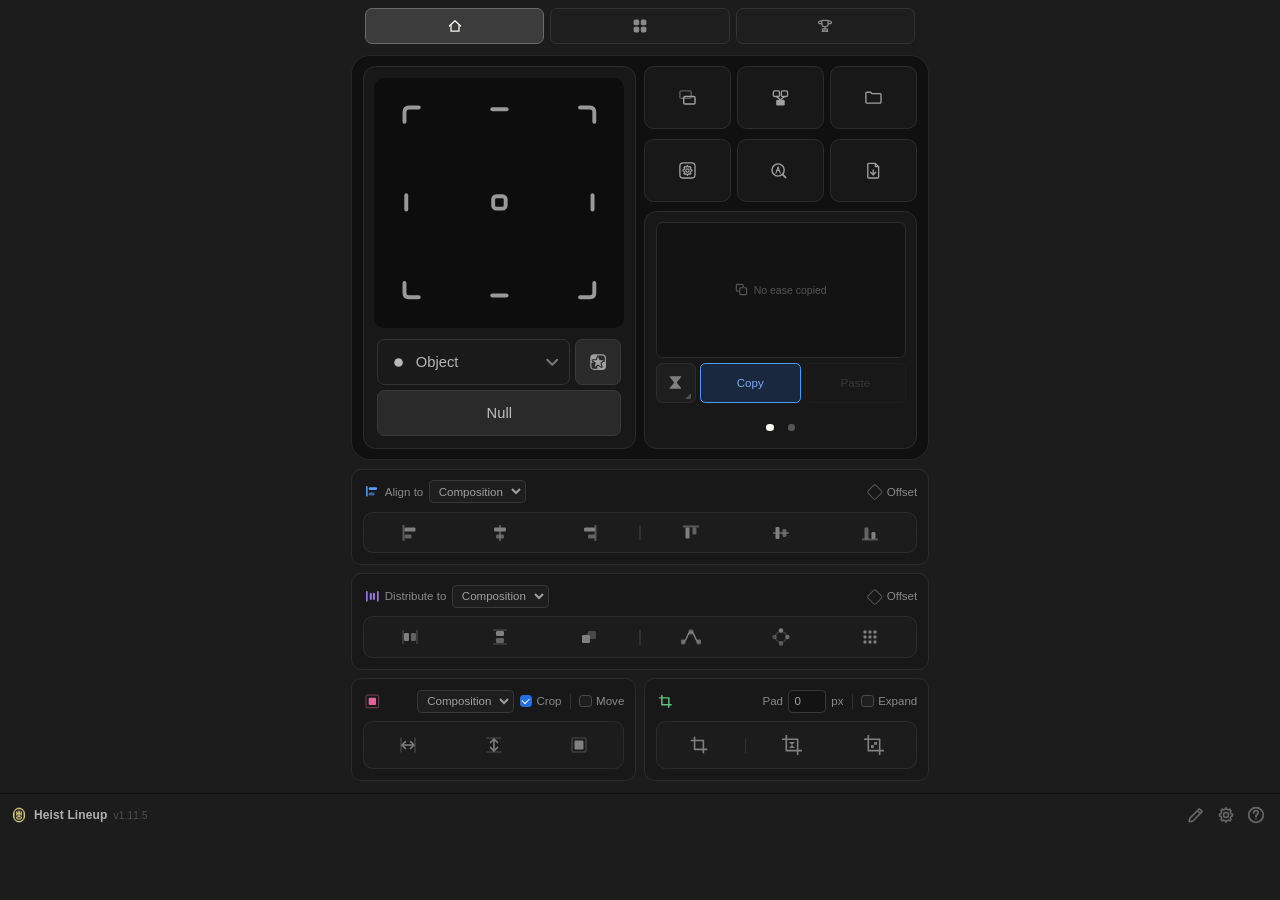
==== commit dc10631e: "Added Gif Button!" ====
--- a/index.html
+++ b/index.html
@@ -4,7 +4,7 @@
   <meta charset="UTF-8">
   <meta name="viewport" content="width=device-width, initial-scale=1.0">
   <title>Lineup</title>
-  <link rel="stylesheet" href="css/style.css?v=1">
+  <link rel="stylesheet" href="css/style.css?v=5">
 </head>
 <body>
 <div class="panel">
@@ -416,6 +416,13 @@
                 <path d="M12,2.5 V6 H15.5"/>
                 <line x1="9.75" y1="9.5" x2="9.75" y2="14.5"/>
                 <polyline points="7.05,12 9.75,14.7 12.45,12"/>
+              </svg>
+            </button>
+            <!-- GIF Export -->
+            <button class="organize-btn" style="--icon-hover:#e8823c" title="GIF Export" onclick="openGifExport()">
+              <svg viewBox="0 0 20 20" fill="none" stroke="currentColor" stroke-width="1.4" stroke-linecap="round" stroke-linejoin="round">
+                <rect x="2" y="4.5" width="16" height="11" rx="2"/>
+                <text x="10" y="12.7" font-family="Arial, Helvetica, sans-serif" font-size="6.8" font-weight="700" text-anchor="middle" fill="currentColor" stroke="none">GIF</text>
               </svg>
             </button>
           </div>
@@ -1361,13 +1368,20 @@
         </svg>
         <span>Export</span>
       </button>
+      <button class="tools-grid-btn" data-group="organize" data-tool-id="gifExport" title="GIF Export" onclick="openGifExport()">
+        <svg viewBox="0 0 20 20" fill="none" stroke="currentColor" stroke-width="1.4" stroke-linecap="round" stroke-linejoin="round">
+          <rect x="2" y="4.5" width="16" height="11" rx="2"/>
+          <text x="10" y="12.7" font-family="Arial, Helvetica, sans-serif" font-size="6.8" font-weight="700" text-anchor="middle" fill="currentColor" stroke="none">GIF</text>
+        </svg>
+        <span>GIF</span>
+      </button>
 
       <!-- Standalone counterpart to Align's Stagger Keyframes; cascades layer start times instead (see openLayerStaggerPopup in main.js). -->
       <button class="tools-grid-btn" data-group="organize" data-tool-id="layerStagger" title="Layer Stagger" onclick="openLayerStaggerPopup()">
         <svg viewBox="0 0 20 20" fill="none" stroke="currentColor" stroke-width="1.7" stroke-linecap="round">
-          <line x1="2" y1="5" x2="6" y2="5"/>
-          <line x1="2" y1="10" x2="10" y2="10"/>
-          <line x1="2" y1="15" x2="17" y2="15"/>
+          <line x1="2" y1="5" x2="10" y2="5"/>
+          <line x1="2" y1="10" x2="13" y2="10"/>
+          <line x1="2" y1="15" x2="16" y2="15"/>
         </svg>
         <span>Layer Stagger</span>
       </button>
@@ -1497,6 +1511,23 @@
           <path d="M8.73,4.09 A1.28,1.28 0 0,1 11.27,4.09 C13.4,6.64 15.1,9.19 15.1,12.59 A5.1,5.1 0 1,1 4.9,12.59 C4.9,9.19 6.6,6.64 8.73,4.09 Z"/>
         </svg>
         <span>Colors</span>
+      </button>
+      <button class="tools-grid-btn" data-group="shape" data-tool-id="pathRig" title="Path Rig — select a path plus layers to distribute them evenly along it as a live rig; select the controller plus a new layer and click again to add it in; select the controller plus ALL its current members and click again to clear the rig" onclick="doPathRig()">
+        <svg viewBox="0 0 20 20" fill="none" stroke="currentColor" stroke-width="1.5" stroke-linecap="round" stroke-linejoin="round">
+          <path d="M2,15 C6,15 6,5 10,5 C14,5 14,15 18,15"/>
+          <rect x="0" y="13" width="4" height="4" rx="1" fill="currentColor" stroke="none" opacity="0.75"/>
+          <rect x="8" y="3" width="4" height="4" rx="1" fill="currentColor" stroke="none" opacity="0.75"/>
+          <rect x="16" y="13" width="4" height="4" rx="1" fill="currentColor" stroke="none" opacity="0.75"/>
+        </svg>
+        <span>Path Rig</span>
+      </button>
+      <!-- Adds a freely-draggable reference rect mask + a Corner Radius slider + a second mask whose Mask Shape expression rebuilds it rounded (see lineup_addRoundedMaskRig in host.jsx). -->
+      <button class="tools-grid-btn" data-group="shape" data-tool-id="roundedMaskRig" title="Rounded Mask Rig — adds a rounded-corner mask driven by a Corner Radius slider to the selected layer(s)" onclick="doAddRoundedMaskRig()">
+        <svg viewBox="0 0 20 20" fill="none" stroke="currentColor" stroke-width="1.5" stroke-linecap="round" stroke-linejoin="round">
+          <rect x="2" y="2" width="11" height="11" opacity="0.45"/>
+          <rect x="7" y="7" width="11" height="11" rx="4"/>
+        </svg>
+        <span>Rounded Mask</span>
       </button>
     </div>
 
@@ -1834,9 +1865,9 @@
   <div class="stagger-modal" onclick="event.stopPropagation()">
     <div class="settings-hdr">
       <svg class="settings-hdr-icon" viewBox="0 0 20 20" fill="none" stroke="currentColor" stroke-width="1.7" stroke-linecap="round">
-        <line x1="2" y1="5" x2="6" y2="5"/>
-        <line x1="2" y1="10" x2="10" y2="10"/>
-        <line x1="2" y1="15" x2="17" y2="15"/>
+        <line x1="2" y1="5" x2="10" y2="5"/>
+        <line x1="2" y1="10" x2="13" y2="10"/>
+        <line x1="2" y1="15" x2="16" y2="15"/>
       </svg>
       <span class="settings-title">Layer Stagger</span>
       <button class="stagger-direction-btn" id="layerStaggerDirectionBtn" onclick="_layerStaggerToggleDirection()" title="Reverse Direction">
@@ -2566,6 +2597,16 @@
               </div>
               <span class="help-desc">Combines Save, Save As, and Reduce Project: saves as-is, duplicates to a new file, and strips the duplicate to just the selected comps (asset links untouched, nothing copied). Suggests ProjectName_CompName (or _reduced for multiple); requires the project already saved once.</span>
             </div>
+            <div class="help-item sec">
+              <div class="help-key-row">
+                <svg class="help-inline-icon" viewBox="0 0 20 20" fill="none" stroke="currentColor" stroke-width="1.4" stroke-linecap="round" stroke-linejoin="round">
+                  <rect x="2" y="4.5" width="16" height="11" rx="2"/>
+                  <text x="10" y="12.7" font-family="Arial, Helvetica, sans-serif" font-size="6.8" font-weight="700" text-anchor="middle" fill="currentColor" stroke="none">GIF</text>
+                </svg>
+                <span class="help-key">GIF Export</span>
+              </div>
+              <span class="help-desc">Batch-exports the comps selected in the Project panel as GIFs, rendering each comp's work area and encoding it with the bundled gifski encoder for high-quality dithering and palette selection. Quality, motion quality, output FPS (decimated from the comp's own frame rate), max width, and loop behavior are all configurable; settings and your last export folder are remembered between sessions.</span>
+            </div>
           </div>
         </div>
       </div>
@@ -3011,6 +3052,115 @@
       <div class="ctrl-row bcs-actions">
         <button class="btn" onclick="closeCompExport()">Cancel</button>
         <button class="btn" id="cexApplyBtn" onclick="applyCompExport()">Export</button>
+      </div>
+    </div>
+  </div>
+</div>
+
+<!-- GIF Export Modal -->
+<div id="gifOverlay" class="settings-overlay gif-hidden" onmousedown="_overlayMouseDown(event)" onmouseup="_overlayMouseUp(event, function(){ closeGifExport(); })">
+  <div class="settings-modal gif-modal" onclick="event.stopPropagation()">
+    <div class="settings-hdr">
+      <svg class="settings-hdr-icon" viewBox="0 0 20 20" fill="none" stroke="currentColor" stroke-width="1.4" stroke-linecap="round" stroke-linejoin="round" style="color:var(--accent)">
+        <rect x="2" y="4.5" width="16" height="11" rx="2"/>
+        <text x="10" y="12.7" font-family="Arial, Helvetica, sans-serif" font-size="6.8" font-weight="700" text-anchor="middle" fill="currentColor" stroke="none">GIF</text>
+      </svg>
+      <span class="settings-title">GIF Export</span>
+      <button class="settings-close" onclick="closeGifExport()">
+        <svg viewBox="0 0 10 10" fill="none" stroke="currentColor" stroke-width="1.8" stroke-linecap="round">
+          <line x1="1.5" y1="1.5" x2="8.5" y2="8.5"/>
+          <line x1="8.5" y1="1.5" x2="1.5" y2="8.5"/>
+        </svg>
+      </button>
+    </div>
+    <div class="gif-empty-state gif-hidden" id="gifNoTemplateState">
+      <svg viewBox="0 0 20 20" fill="none" stroke="currentColor" stroke-width="1.4" stroke-linecap="round" stroke-linejoin="round" style="color:var(--accent)">
+        <rect x="2" y="3.5" width="16" height="13" rx="2"/>
+        <circle cx="7" cy="8" r="1.6"/>
+        <path d="M3,15 L8,10 L11,12.5 L14,9.5 L18,13.5" stroke-linejoin="round"/>
+      </svg>
+      <div class="gif-empty-title">No PNG Sequence Template Found</div>
+      <div class="gif-empty-body">
+        GIF Export renders frames through an After Effects Output Module template, and this After Effects install doesn't have one that produces a PNG sequence yet.
+        <br><br>
+        To create one:
+        <ol>
+          <li>In After Effects, open <strong>Edit &gt; Templates &gt; Output Module…</strong></li>
+          <li>Click <strong>New…</strong> and set Format to <strong>PNG Sequence</strong></li>
+          <li>Name it so it includes "PNG" (e.g. "PNG Sequence")</li>
+          <li>Click OK, then OK again to save</li>
+        </ol>
+        Then come back and try again.
+      </div>
+      <div class="ctrl-row bcs-actions">
+        <button class="btn" onclick="closeGifExport()">Close</button>
+        <button class="btn" onclick="openGifExport()">Try Again</button>
+      </div>
+    </div>
+    <div class="settings-body bcs-body" id="gifNormalBody">
+      <div class="bcs-complist-wrap">
+        <div class="bcs-complist" id="gifCompList">
+          <div class="bcs-complist-empty">No comp selected</div>
+        </div>
+        <div class="bcs-resize-handle" data-resize-target="gifCompList" title="Drag to resize">
+          <svg viewBox="0 0 14 14" fill="none" stroke="currentColor" stroke-width="1.4" stroke-linecap="round"><g transform="rotate(-45 7 7)"><line x1="3" y1="5" x2="11" y2="5"/><line x1="3" y1="9" x2="11" y2="9"/></g></svg>
+        </div>
+      </div>
+
+      <div class="bcs-groups-row">
+        <div class="bcs-group">
+          <span class="bcs-group-title" title="Controls how much detail gifski preserves, both within each frame and across frames over time. Higher looks cleaner and smoother at the cost of a larger file; lower shrinks the file at the cost of banding, noise, and flicker.">Quality</span>
+          <div class="ctrl-row">
+            <select id="gifQualityPreset" onchange="_gifUpdateEstimate()">
+              <option value="100" selected>Best</option>
+              <option value="85">High</option>
+              <option value="65">Medium</option>
+              <option value="40">Low</option>
+              <option value="15">Smallest</option>
+            </select>
+          </div>
+          <div class="gif-estimate-text" id="gifEstimate" title="A rough guess from resolution, frame count, and quality only — actual size depends heavily on the footage itself (flat color vs. busy/high-motion content can differ several times over) and is only known for certain after exporting."></div>
+        </div>
+        <div class="bcs-group">
+          <span class="bcs-group-title">Output</span>
+          <div class="ctrl-row">
+            <span class="lbl">FPS</span>
+            <input type="text" id="gifFpsInput" placeholder="Auto" style="width:44px" oninput="_gifFpsManual = true; _gifUpdateEstimate()">
+          </div>
+          <div class="ctrl-row">
+            <span class="lbl">Resolution</span>
+            <select id="gifResolutionSelect" onchange="_gifUpdateEstimate()" style="width:auto;flex:0 0 auto;">
+              <option value="1">Full</option>
+              <option value="0.5">Half</option>
+              <option value="0.25">Quarter</option>
+            </select>
+          </div>
+          <div class="ctrl-row">
+            <input type="checkbox" id="gifLoopCheck" checked onchange="_gifOnLoopModeChange()">
+            <span class="lbl">Loop</span>
+            <input type="text" id="gifLoopCount" placeholder="Forever" style="width:50px" oninput="_gifUpdateLoopTimesLabel()">
+            <span class="lbl gif-hidden" id="gifLoopTimesLbl">times</span>
+          </div>
+        </div>
+      </div>
+
+      <div class="ctrl-row">
+        <span class="lbl">Save to</span>
+        <span class="cex-path" id="gifPath"></span>
+        <button class="btn" id="gifBrowseBtn" onclick="browseGifExport()">Browse…</button>
+      </div>
+
+      <div class="update-progress-wrap update-progress-hidden" id="gifProgressWrap">
+        <div class="update-progress-text-row">
+          <span class="update-progress-text" id="gifProgressText"></span>
+          <span class="update-progress-pct" id="gifProgressPct"></span>
+        </div>
+        <div class="update-progress-bar"><div class="update-progress-bar-fill" id="gifProgressFill"></div></div>
+      </div>
+
+      <div class="ctrl-row bcs-actions" id="gifActions">
+        <button class="btn" onclick="closeGifExport()">Cancel</button>
+        <button class="btn" id="gifApplyBtn" onclick="applyGifExport()">Export</button>
       </div>
     </div>
   </div>
@@ -3128,10 +3278,10 @@
 </div>
 
 <script src="js/CSInterface.js?v=2"></script>
-<script src="js/main.js?v=1"></script>
+<script src="js/main.js?v=18"></script>
 <script src="js/spellcheck.js?v=13"></script>
 <script src="js/find.js?v=1"></script>
-<script src="js/update.js?v=11"></script>
+<script src="js/update.js?v=12"></script>
 <script src="js/leaderboard.js?v=1"></script>
 </body>
 </html>
--- a/css/style.css
+++ b/css/style.css
@@ -8581,6 +8581,61 @@
     box-sizing: border-box;
 }
 
+.gif-hidden { display: none !important; }
+
+.gif-modal {
+    width: calc(100vw - 20px);
+    max-width: 340px;
+    max-height: calc(100vh - 20px);
+    overflow-y: auto;
+    box-sizing: border-box;
+}
+
+/* Quality is a single dropdown + a short size line — Output carries three full rows of
+   controls, so it gets the wider column instead of the generic first-child-is-wider default. */
+.gif-modal .bcs-groups-row .bcs-group:first-child { flex: 0.8; }
+.gif-modal .bcs-groups-row .bcs-group:last-child { flex: 1.3; }
+
+.gif-estimate-text {
+    font-size: 11px;
+    color: var(--text-dim);
+    padding: 0 1px;
+}
+
+.gif-empty-state {
+    display: flex;
+    flex-direction: column;
+    align-items: center;
+    text-align: center;
+    gap: 10px;
+    padding: 18px 16px 14px;
+}
+
+.gif-empty-state svg { width: 34px; height: 34px; flex-shrink: 0; opacity: 0.9; }
+
+.gif-empty-title {
+    font-size: 12.5px;
+    font-weight: 600;
+    color: var(--text);
+}
+
+.gif-empty-body {
+    font-size: 11px;
+    line-height: 1.5;
+    color: var(--text-dim);
+    text-align: left;
+}
+
+.gif-empty-body ol {
+    margin: 6px 0 0;
+    padding-left: 18px;
+    display: flex;
+    flex-direction: column;
+    gap: 3px;
+}
+
+.gif-empty-state .bcs-actions { width: 100%; margin-top: 4px; }
+
 .cex-path {
     flex: 1;
     min-width: 0;
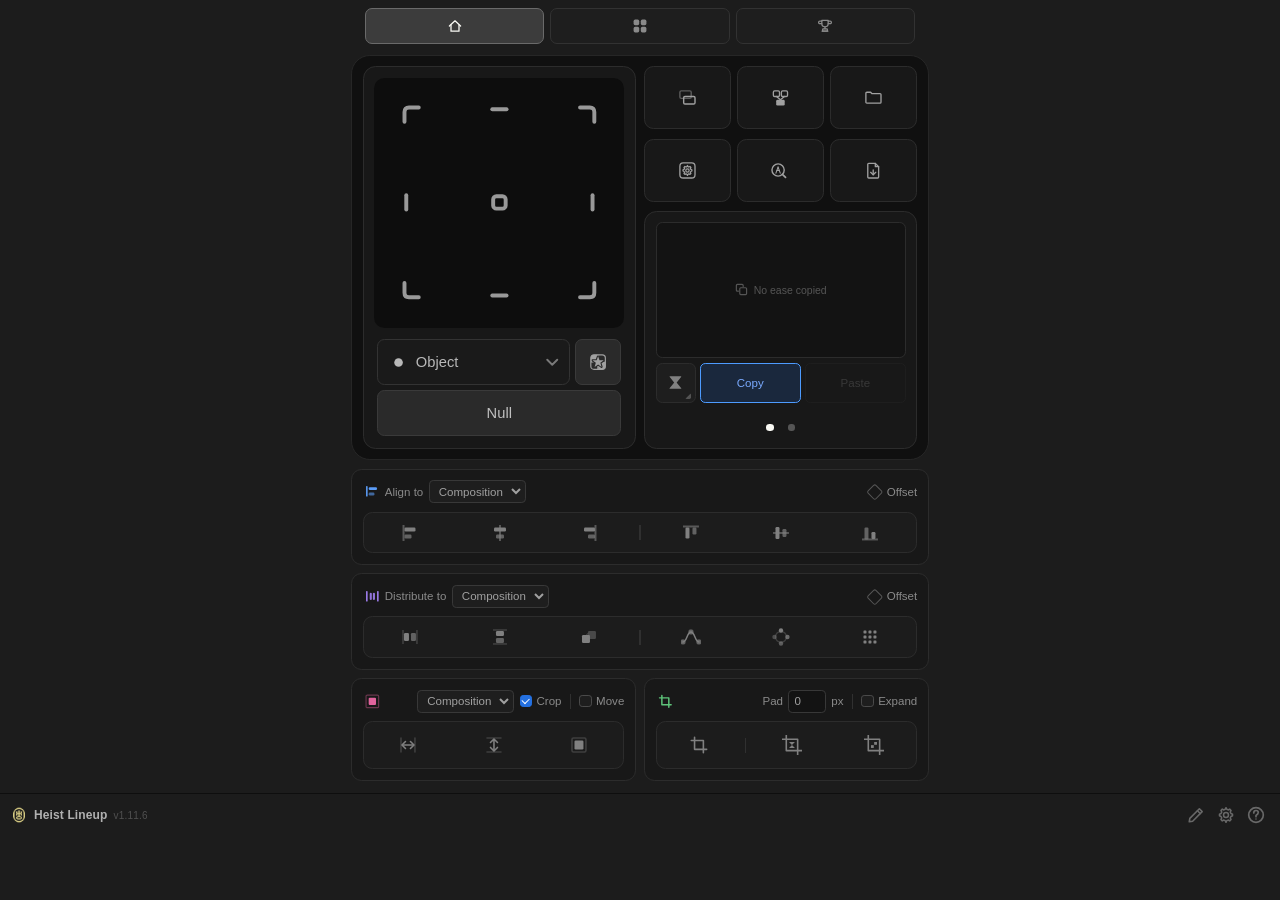
==== commit 7d11041b: "1.11.6: fix gifski binary not being copied by the self-updater Moves the bundled gifski binaries fro" ====
--- a/index.html
+++ b/index.html
@@ -3278,10 +3278,10 @@
 </div>
 
 <script src="js/CSInterface.js?v=2"></script>
-<script src="js/main.js?v=18"></script>
+<script src="js/main.js?v=19"></script>
 <script src="js/spellcheck.js?v=13"></script>
 <script src="js/find.js?v=1"></script>
-<script src="js/update.js?v=12"></script>
+<script src="js/update.js?v=13"></script>
 <script src="js/leaderboard.js?v=1"></script>
 </body>
 </html>
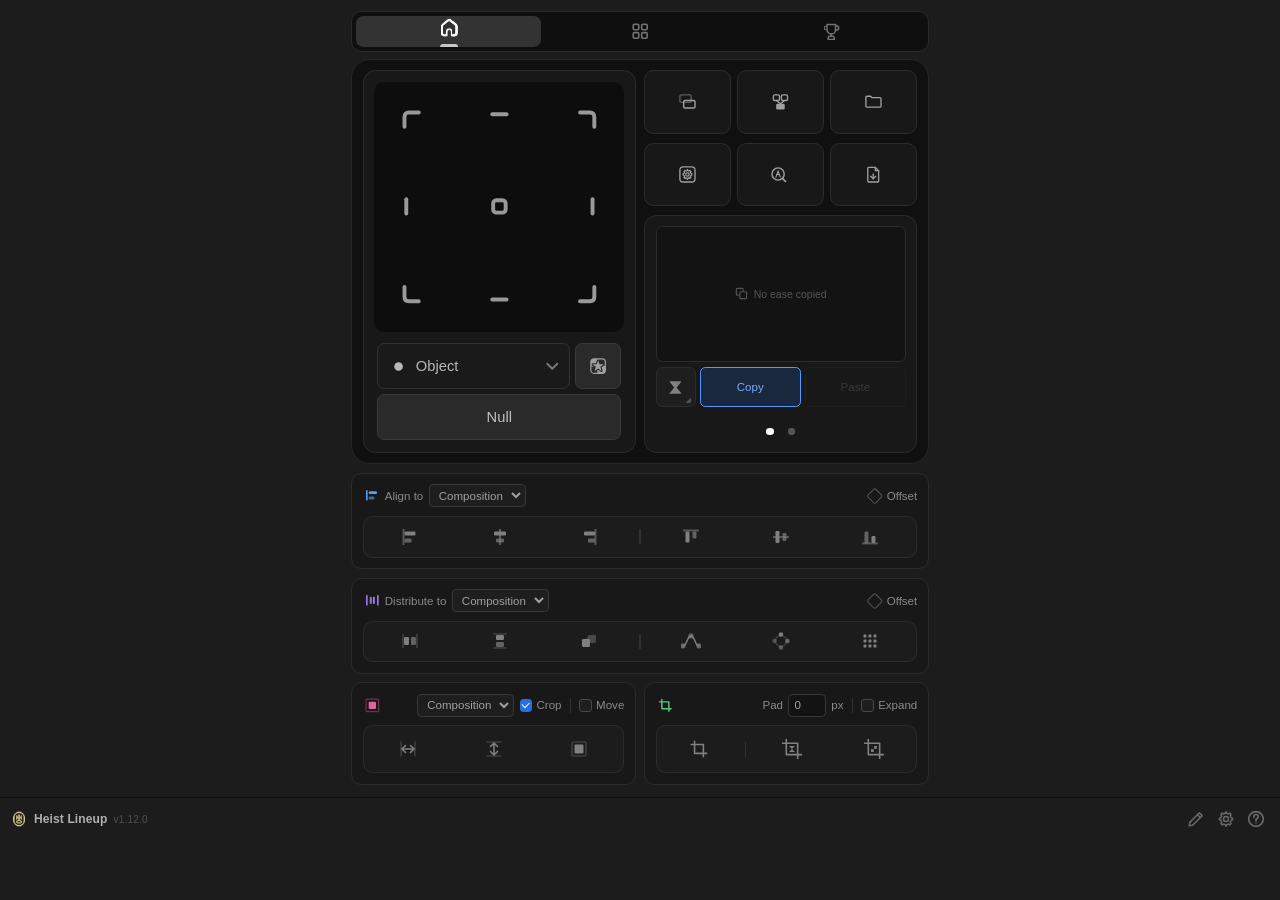
==== commit d689dd62: "Added Search Feature" ====
--- a/index.html
+++ b/index.html
@@ -4,7 +4,7 @@
   <meta charset="UTF-8">
   <meta name="viewport" content="width=device-width, initial-scale=1.0">
   <title>Lineup</title>
-  <link rel="stylesheet" href="css/style.css?v=5">
+  <link rel="stylesheet" href="css/style.css?v=55">
 </head>
 <body>
 <div class="panel">
@@ -82,22 +82,25 @@
 
 <!-- ── TAB BAR ──────────────────────────────────────────────────────────────── -->
 <div class="tab-bar" id="tabBarEl">
+  <div class="tab-selector tab-selector-unset" id="tabSelector"><span class="tab-selector-dash"></span></div>
   <button class="tab-btn tab-btn-icon active" id="tabBtn-home" onclick="switchTab('home')" title="Home">
-    <svg viewBox="0 0 20 20" fill="none" stroke="currentColor" stroke-width="1.6" stroke-linecap="round" stroke-linejoin="round">
+    <svg class="tab-btn-fallback-icon" viewBox="0 0 20 20" fill="none" stroke="currentColor" stroke-width="1.6" stroke-linecap="round" stroke-linejoin="round">
       <path d="M3,10 L10,3.5 L17,10"/>
       <path d="M5,8.5 V16.5 H15 V8.5"/>
     </svg>
+    <div class="tab-btn-lottie" id="tabLottie-home"></div>
   </button>
   <button class="tab-btn tab-btn-icon" id="tabBtn-tools" onclick="switchTab('tools')" title="Tools">
-    <svg viewBox="0 0 20 20" fill="currentColor">
+    <svg class="tab-btn-fallback-icon" viewBox="0 0 20 20" fill="currentColor">
       <rect x="2"  y="2"  width="7" height="7" rx="2"/>
       <rect x="11" y="2"  width="7" height="7" rx="2"/>
       <rect x="2"  y="11" width="7" height="7" rx="2"/>
       <rect x="11" y="11" width="7" height="7" rx="2"/>
     </svg>
+    <div class="tab-btn-lottie" id="tabLottie-tools"></div>
   </button>
   <button class="tab-btn tab-btn-icon" id="tabBtn-trophy" onclick="switchTab('trophy')" title="Progress">
-    <svg viewBox="0 0 20 20" fill="none" stroke="currentColor" stroke-width="1.6" stroke-linecap="round" stroke-linejoin="round">
+    <svg class="tab-btn-fallback-icon" viewBox="0 0 20 20" fill="none" stroke="currentColor" stroke-width="1.6" stroke-linecap="round" stroke-linejoin="round">
       <path d="M6,3 H14 V7 A4,4 0 0,1 6,7 Z"/>
       <path d="M6,4 H3.5 A1.5,1.5 0 0,0 3.5,7 H6"/>
       <path d="M14,4 H16.5 A1.5,1.5 0 0,1 16.5,7 H14"/>
@@ -105,6 +108,7 @@
       <path d="M7.3,13.5 H12.7 L13.2,16.5 H6.8 Z"/>
       <line x1="6.5" y1="16.5" x2="13.5" y2="16.5"/>
     </svg>
+    <div class="tab-btn-lottie" id="tabLottie-trophy"></div>
   </button>
 </div>
 
@@ -2022,13 +2026,16 @@
       <span class="toggle-track"></span>
     </label>
   </div>
-  <!-- Default on; off mutes the Trophy activity poll (real evalScript cost, see _activityApplyScoringEnabled) and leaderboard sync — relevant in both layout modes since Classic reaches Trophy via classicTrophyBtn. -->
-  <div class="settings-tab-row" id="enableScoringRow">
-    <span class="lbl">Enable Scoring</span>
-    <label class="settings-toggle">
-      <input type="checkbox" id="scoringEnabledCheck" checked onchange="toggleScoring(this.checked)">
-      <span class="toggle-track"></span>
-    </label>
+  <!-- Search is the default; it skips the radial menu entirely and jumps straight to the Command
+       Palette on right-click. Radial (Search/Settings/Edit/Close pie) is the other option — see
+       _initRadialMenu's contextmenu handler in main.js, which branches on _rightClickMode before
+       ever touching openRadialMenu. -->
+  <div class="settings-tab-row" id="rightClickModeRow">
+    <span class="lbl">Right-Click Opens</span>
+    <select id="rightClickModeSelect" onchange="setRightClickMode(this.value)">
+      <option value="search">Search</option>
+      <option value="radial">Radial Menu</option>
+    </select>
   </div>
   <!-- Compact-only: auto-jumps Favorites to Ease Copy/Shape Tools on selection change (not continuously), so it never fights a manual swipe (see _pollFavSmartStack); hidden in Classic, which has no Favorites bar. -->
   <div class="settings-tab-row" id="smartStackRow">
@@ -2042,6 +2049,15 @@
     </span>
     <label class="settings-toggle">
       <input type="checkbox" id="smartStackCheck" checked onchange="toggleSmartStack(this.checked)">
+      <span class="toggle-track"></span>
+    </label>
+  </div>
+  <div class="settings-row-divider"></div>
+  <!-- Default on; off mutes the Trophy activity poll (real evalScript cost, see _activityApplyScoringEnabled) and leaderboard sync — relevant in both layout modes since Classic reaches Trophy via classicTrophyBtn. -->
+  <div class="settings-tab-row" id="enableScoringRow">
+    <span class="lbl">Enable Scoring</span>
+    <label class="settings-toggle">
+      <input type="checkbox" id="scoringEnabledCheck" checked onchange="toggleScoring(this.checked)">
       <span class="toggle-track"></span>
     </label>
   </div>
@@ -2072,7 +2088,7 @@
     </div>
   </div>
   <div class="settings-popup-ftr">
-    <span class="lbl" id="settingsVersionLbl">Version 1.10.3</span>
+    <span class="lbl" id="settingsVersionLbl">Version 1.12.0</span>
     <button class="btn" onclick="checkForUpdates(true)">Check for Updates</button>
   </div>
  </div>
@@ -2110,7 +2126,7 @@
     <div class="footer-brand">
       <img src="heist_icon_32.png" class="footer-logo" alt="">
       <span class="footer-name">Heist Lineup</span>
-      <span class="footer-version" id="footerVersion">v1.10.3</span>
+      <span class="footer-version" id="footerVersion">v1.12.0</span>
     </div>
     <div class="footer-actions">
     <!-- Classic hides the tab bar entirely (see body.layout-classic .tab-bar), so this toggles straight to/from Trophy instead (see _toggleClassicTrophyTab in main.js). -->
@@ -3141,6 +3157,10 @@
             <input type="text" id="gifLoopCount" placeholder="Forever" style="width:50px" oninput="_gifUpdateLoopTimesLabel()">
             <span class="lbl gif-hidden" id="gifLoopTimesLbl">times</span>
           </div>
+          <div class="ctrl-row gif-hidden" id="gifAlphaRow">
+            <input type="checkbox" id="gifAlphaCheck">
+            <span class="lbl" title="Renders with your PNG Sequence with Alpha template instead of the plain PNG Sequence one, so transparent areas of the comp stay transparent in the GIF.">Preserve alpha</span>
+          </div>
         </div>
       </div>
 
@@ -3271,6 +3291,81 @@
   </div>
 </div>
 
+<!-- Command Palette (opened via the radial menu's Search item, or openCmdPalette() directly — see
+     #radialMenu below; keyboard shortcuts to reach this were tried first (Space, then Shift+Space)
+     but both got captured/tracked oddly by After Effects itself, hence right-click instead) —
+     search results are live clones of the real Tools tab tiles (see
+     _qaCatalog/_qaCloneCatalogTile in main.js), so every tool here is the exact same button, same
+     onclick, as the one in the Tools tab grid. No enclosing "window" card — the search bar and
+     grid sit directly on the blurred backdrop. _overlayMouseDown/_overlayMouseUp's own
+     target===currentTarget check already ignores clicks on any descendant regardless of nesting,
+     so no stopPropagation wrapper is needed on either the overlay or the inner content div below
+     (it exists purely so open/close has a single element to scale/fade as one unit). A "no
+     matching tools" state renders INSIDE #cmdPaletteGrid itself (see _renderCmdPaletteResults)
+     rather than as a separate element below it, so the message fills the same drawer box the
+     tiles would otherwise occupy instead of leaving it empty. -->
+<div id="cmdPaletteOverlay" class="cmd-palette-overlay cmd-palette-hidden" onmousedown="_overlayMouseDown(event)" onmouseup="_overlayMouseUp(event, function(){ closeCmdPalette(); })">
+  <div class="cmd-palette-content">
+    <div class="cmd-palette-search-row">
+      <svg class="cmd-palette-search-icon" viewBox="0 0 20 20" fill="none" stroke="currentColor" stroke-width="1.6" stroke-linecap="round" stroke-linejoin="round"><circle cx="8.5" cy="8.5" r="6"/><line x1="13" y1="13" x2="17.5" y2="17.5"/></svg>
+      <input type="text" id="cmdPaletteInput" class="cmd-palette-input" placeholder="Search tools…" autocomplete="off" spellcheck="false">
+    </div>
+    <div class="tools-grid cmd-palette-grid" id="cmdPaletteGrid"></div>
+  </div>
+</div>
+
+<!-- Radial menu — right-click on empty panel space (not a button, form control, link, or
+     anything with its own oncontextmenu already, see _initRadialMenu in main.js) for quick
+     access to Search (the Command Palette above), Settings, Edit Layout, and Close — 4 rings
+     arranged around the click point, Close at the bottom (90deg, screen-down in the atan2
+     convention used throughout). A right-click again while it's open toggles it closed instead
+     of repositioning it, it closes itself automatically after RADIAL_MENU_AUTOCLOSE_MS of being
+     left open, and Settings > Right-Click Opens can skip it entirely in favor of jumping straight
+     to Search (see _rightClickMode in main.js). Positioned via inline left/top set by
+     openRadialMenu (main.js) to the click point; each item's own placement around that point is
+     the --radial-angle custom property + a rotate/translate/counter-rotate in css/style.css, not
+     a separate JS-computed x/y per item. Blender-style pick behavior: _radialMenuPointerMove
+     tracks mouse angle from the center on every mousemove anywhere in the panel (not just over
+     #radialMenuHit, which exists purely to give the pie area its own cursor:pointer) — whichever
+     item's --radial-angle is angularly closest to the mouse gets .radial-menu-item-active, and
+     ANY left click while the menu is open confirms whichever item is currently active (or
+     cancels, in the dead zone at the center — no ring lives there anymore). See
+     _radialMenuGlobalMouseDown in main.js. #radialMenuArc is the rotating indicator arc that
+     visualizes the tracked angle, on top of the always-visible (and deliberately
+     thick/prominent) ring track. Each button's --radial-delay
+     (0-3) staggers its pop-in transition so the 4 rings visibly appear in order going clockwise
+     around the circle (top -> right -> bottom -> left) rather than all at once — see the
+     .radial-menu-item transition rule in css/style.css. See
+     _initRadialMenu/_radialMenuPointerMove in main.js. -->
+<div id="radialMenu" class="radial-menu radial-menu-hidden">
+  <!-- Dims/blurs the app behind the pie, fixed to the viewport regardless of the 0x0-sized
+       #radialMenu it lives in (position:fixed escapes that). Purely visual — pointer-events:none,
+       so clicks still reach _radialMenuGlobalMouseDown/the ring buttons — and rides the same
+       radial-menu-visible/-closing classes the pie itself uses, so no separate JS is needed to
+       show/hide it. -->
+  <div class="radial-menu-backdrop"></div>
+  <div id="radialMenuHit" class="radial-menu-hit"></div>
+  <svg class="radial-menu-ring" viewBox="0 0 40 40" width="40" height="40">
+    <circle class="radial-menu-ring-track" cx="20" cy="20" r="17" fill="none" stroke-width="3.5"/>
+    <circle id="radialMenuArc" class="radial-menu-ring-arc" cx="20" cy="20" r="17" fill="none" stroke-width="4.2" stroke-linecap="round"/>
+  </svg>
+  <button class="radial-menu-item" data-action="search" style="--radial-angle: -90deg; --radial-delay: 0;" title="Search">
+    <svg viewBox="0 0 20 20" fill="none" stroke="currentColor" stroke-width="1.6" stroke-linecap="round" stroke-linejoin="round"><circle cx="8.5" cy="8.5" r="6"/><line x1="13" y1="13" x2="17.5" y2="17.5"/></svg>
+  </button>
+  <button class="radial-menu-item" data-action="settings" style="--radial-angle: 0deg; --radial-delay: 1;" title="Settings">
+    <svg viewBox="0 0 16 16" fill="none" stroke="currentColor" stroke-width="1.35" stroke-linecap="round" stroke-linejoin="round">
+      <circle cx="8" cy="8" r="2.2"/>
+      <path d="M8,1.5 L8.65,2.9 A4.9,4.9 0 0,1 9.9,3.55 L11.3,2.8 L12.5,4 L11.75,5.4 A4.9,4.9 0 0,1 12.4,6.65 L13.8,7.3 L13.8,8.7 L12.4,9.35 A4.9,4.9 0 0,1 11.75,10.6 L12.5,12 L11.3,13.2 L9.9,12.45 A4.9,4.9 0 0,1 8.65,13.1 L8,14.5 L7.35,13.1 A4.9,4.9 0 0,1 6.1,12.45 L4.7,13.2 L3.5,12 L4.25,10.6 A4.9,4.9 0 0,1 3.6,9.35 L2.2,8.7 L2.2,7.3 L3.6,6.65 A4.9,4.9 0 0,1 4.25,5.4 L3.5,4 L4.7,2.8 L6.1,3.55 A4.9,4.9 0 0,1 7.35,2.9 Z"/>
+    </svg>
+  </button>
+  <button class="radial-menu-item" data-action="close" style="--radial-angle: 90deg; --radial-delay: 2;" title="Close">
+    <svg viewBox="0 0 20 20" fill="none" stroke="currentColor" stroke-width="1.6" stroke-linecap="round"><line x1="5" y1="5" x2="15" y2="15"/><line x1="15" y1="5" x2="5" y2="15"/></svg>
+  </button>
+  <button class="radial-menu-item" data-action="edit" style="--radial-angle: 180deg; --radial-delay: 3;" title="Edit Layout">
+    <svg viewBox="0 0 20 20" fill="none" stroke="currentColor" stroke-width="1.6" stroke-linecap="round" stroke-linejoin="round"><path d="M13.4,3.1 L16.9,6.6 L7,16.5 L3,17 L3.5,13 Z"/><line x1="11.4" y1="5.1" x2="14.9" y2="8.6"/></svg>
+  </button>
+</div>
+
 <!-- Error / status toast -->
 <div id="toast" class="toast toast-hidden">
   <span id="toast-msg"></span>
@@ -3278,7 +3373,9 @@
 </div>
 
 <script src="js/CSInterface.js?v=2"></script>
-<script src="js/main.js?v=19"></script>
+<script src="js/lottie_light.min.js?v=1"></script>
+<script src="js/tab-lottie-data.js?v=1"></script>
+<script src="js/main.js?v=43"></script>
 <script src="js/spellcheck.js?v=13"></script>
 <script src="js/find.js?v=1"></script>
 <script src="js/update.js?v=13"></script>
--- a/css/style.css
+++ b/css/style.css
@@ -97,8 +97,20 @@
     background: #3a3a3a;
     color: #ffffff;
 }
-body.high-contrast .tab-btn { background: #000000; border-color: #909090; color: #e0e0e0; }
-body.high-contrast .tab-btn.active { background: #163e73; border-color: #4d9bff; color: #ffffff; }
+/* Same sliding-pill + Lottie system as every other theme, not the old per-button-background
+   layout — only the colors change here. .tab-bar's own card look matches .tool-box's high-contrast
+   override above so it doesn't stand out as a dim grey box in an otherwise pure-black theme; the
+   selector reuses the same dark-blue-fill/bright-blue-border pair this file already uses for other
+   high-contrast "active" states. */
+body.high-contrast .tab-bar { background: #000000; border-color: #909090; }
+body.high-contrast .tab-selector { background: #163e73; border: 1px solid #4d9bff; }
+body.high-contrast .tab-btn { color: #e0e0e0; }
+body.high-contrast .tab-btn:hover { color: #ffffff; }
+body.high-contrast .tab-btn.active { color: #ffffff; }
+/* Lifted from the normal theme's 0.45 resting dim — high-contrast wants the unselected icon to
+   stay clearly visible against the bar's pure-black background, not fade toward it. */
+body.high-contrast .tab-btn-lottie { filter: brightness(0.75); }
+body.high-contrast .tab-btn.active .tab-btn-lottie { filter: brightness(1); }
 body.high-contrast .tools-search-input { background: #000000; border: 1px solid #909090; }
 /* #toolsSearchInput (an ID selector) is what actually paints the search
    bar's background/border — its own specificity outranks the plain class
@@ -229,6 +241,31 @@
 body.high-contrast .picker-star-btn:hover { color: #d0d0d0; background: #3a3a3a; border-color: #909090; }
 body.high-contrast .picker-star-btn.fav-active { color: #ffd75e; }
 body.high-contrast .picker-star-btn.fav-active:hover { color: #ffe08a; background: #3a3a3a; border-color: #909090; }
+
+/* ── Command Palette (search) + Radial Menu — neither had any high-contrast coverage. Most of
+   .cmd-palette-search-row/#cmdPaletteGrid/.radial-menu-item's own colors are hardcoded rgba(), not
+   the shared variables body.high-contrast already re-points at the top of this file, so they need
+   explicit overrides here the same way .tools-search-input/.tools-grid did above. Hover/active
+   states that already read var(--accent)/var(--bg-btn-act)/var(--text-dim) (the search icon, the
+   radial ring's rotating arc, every .radial-menu-item's hover/active fill) re-color automatically
+   and need nothing here. */
+body.high-contrast .cmd-palette-search-row { background: #000000; border-color: #909090; }
+body.high-contrast .cmd-palette-search-row::before {
+    background: radial-gradient(circle 120px at var(--search-glow-x, -9999px) var(--search-glow-y, -9999px), rgba(77, 155, 255, 0.1), transparent 70%);
+}
+body.high-contrast #cmdPaletteGrid.cmd-palette-grid { background: #000000; border-color: #909090; }
+/* #cmdPaletteGrid.cmd-palette-grid .tools-grid-btn (ID + 2 classes) outranks the plain
+   body.high-contrast .tools-grid-btn rule above regardless of source order — same specificity trap
+   documented for #toolsSearchInput/#sec-quick-actions elsewhere in this file — so it silently kept
+   its normal-theme translucent fill without this. */
+body.high-contrast #cmdPaletteGrid.cmd-palette-grid .tools-grid-btn { background: #000000; border-color: #909090; color: #e0e0e0; }
+/* Solid HC "active" fill (same pair .tab-selector/.tools-filter-btn.active/.trophy-day-dot.is-today
+   all use) instead of the normal theme's subtle grey-into-blue gradient, which wouldn't read as
+   clearly selected against a pure-black high-contrast grid. */
+body.high-contrast #cmdPaletteGrid.cmd-palette-grid .tools-grid-btn.cmd-palette-tile-selected { background: #163e73; }
+body.high-contrast .radial-menu-item { background: #000000; border-color: #909090; }
+body.high-contrast .radial-menu-ring-track { stroke: #909090; }
+
 /* Shape Tools' Fill/Stroke edit modal — a .settings-overlay/.settings-modal
    like the others (covered by the shared rule above already); just needs
    its own content (row labels, color swatch buttons) covered here. */
@@ -400,25 +437,89 @@
 .tab-bar {
     display: flex;
     gap: 6px;
-    padding: 8px 10px 0;
-    width: 100%;
-    max-width: 570px;
-    margin: 0 auto;
+    /* Uniform 4px on all sides — a smaller gap between the selector pill and the bar's own
+       background, plus a shorter bar overall (paired with .tab-btn/.tab-selector's own reduced
+       height below). Left/right match top/bottom rather than keeping the old wider 10px. */
+    padding: 4px;
+    /* calc(100% - 20px), not plain 100% — the content containers (.tool-grid/#tab-tools/
+       #tab-trophy) are themselves invisible and span the full panel width edge-to-edge, but their
+       own 10px padding keeps their visible .tool-box cards inset from the window edge at ANY panel
+       width, not just once centering margin kicks in above 570px. This bar paints its background
+       directly on its own outer box (no separate invisible wrapper), so at plain width:100% it had
+       no equivalent inset at narrow panel widths — margin:auto alone does nothing once an element
+       already fills 100% of its container. Subtracting 20px up front reserves that same minimum
+       10px-per-side gap unconditionally, and still caps out at 550px (matching the content cards'
+       effective width — see the max-width comment) once the panel is wide enough for that to bind
+       instead of the calc(). */
+    width: calc(100% - 20px);
+    max-width: 550px;
+    /* Top margin, not padding — same reasoning as the width fix above: this bar's own outer box
+       IS the visible card (no separate invisible wrapper providing the gap), so it needs an actual
+       gap from the panel's top edge to match the same 10px inset the content containers' own
+       top padding already gives their first visible card. */
+    margin: 10px auto 0;
+    position: relative;
+    /* Darker than .tool-box's usual #181818, just to see how it reads. */
+    background: #0f0f0f;
+    border: 1px solid #2c2c2c;
+    border-radius: 10px;
+    box-sizing: border-box;
     /* Classic hides this entirely (Settings is reached via #settingsGearBtn
        in the footer instead, in both modes) — collapsing smoothly via
-       max-height/opacity instead of an instant display:none swap. 50px
-       comfortably clears the bar's own ~44px natural height (36px button +
-       8px top padding) so the transition always starts from its full,
-       un-clipped size. */
-    max-height: 50px;
+       max-height/opacity instead of an instant display:none swap. 48px
+       comfortably clears the bar's own ~40px natural height (30px button +
+       4px top/bottom padding + 2px border) so the transition always starts
+       from its full, un-clipped size. */
+    max-height: 48px;
     overflow: hidden;
-    transition: opacity 0.16s ease, max-height 0.16s ease, padding 0.16s ease;
-}
+    transition: opacity 0.16s ease, max-height 0.16s ease, padding 0.16s ease, margin 0.16s ease;
+}
+
+/* Slides behind whichever tab button is active — left/width are set inline by _updateTabSelector
+   (main.js), measured off the real button rects rather than computed from a fixed percentage,
+   since the flex gap between buttons makes that math awkward to get exact. Positioned via left,
+   not transform, because a genuine tab switch stretches width mid-travel (a WAAPI .animate() call
+   in JS) to cover both the old and new button — plain transform can't animate that, only an actual
+   layout property can. Resize/initial-paint repositioning skips the stretch and just snaps here. */
+.tab-selector {
+    position: absolute;
+    top: 4px;
+    left: 0;
+    height: 30px;
+    background: #333333;
+    border-radius: 7px;
+    /* Clips the dash below — see its own comment — to only its top half. */
+    overflow: hidden;
+    z-index: 0;
+    pointer-events: none;
+}
+/* Straddles the selector's own bottom edge (half its height sits below bottom:0, i.e. outside the
+   selector's box) so .tab-selector's overflow:hidden clips away the bottom half, leaving just a
+   small rounded nub peeking up from the edge rather than the full pill-shaped dash sitting on top
+   of it. Also dimmed slightly (opacity, not a flat color swap) so it doesn't match the icon's own
+   full-bright white above it exactly. */
+.tab-selector-dash {
+    position: absolute;
+    bottom: -3px;
+    left: 50%;
+    transform: translateX(-50%);
+    width: 17px;
+    height: 6px;
+    border-radius: 3px;
+    background: #F9F9F4;
+    opacity: 0.75;
+}
+/* No selector to slide yet on first paint (position is only known once JS measures the active
+   button) — hidden until _updateTabSelector positions it for the first time. */
+.tab-selector.tab-selector-unset { opacity: 0; }
 body.layout-classic .tab-bar,
 body.layout-toolbar .tab-bar {
     opacity: 0;
     max-height: 0;
     padding-top: 0;
+    /* margin sits outside max-height/overflow's clipping — without zeroing this too, the now-
+       invisible bar would still leave its 10px top gap sitting empty at the very top of the panel. */
+    margin-top: 0;
     pointer-events: none;
 }
 /* Smart Stack jumps the Favorites bar, which is Compact-only — Classic/
@@ -434,25 +535,67 @@
 }
 .tab-btn {
     flex: 1;
-    height: 36px;
+    height: 30px;
     display: flex;
     align-items: center;
     justify-content: center;
     gap: 5px;
-    background: #1e1e1e;
-    border: 1px solid #323232;
+    background: transparent;
+    /* Transparent, not none — high-contrast mode below overrides border-color only, which needs
+       an actual border width/style already present to have anything to color. */
+    border: 1px solid transparent;
     border-radius: 7px;
     color: var(--text-dim);
     font-size: 11px;
     font-family: inherit;
     cursor: pointer;
     padding: 0;
-    transition: background 0.05s linear, border-color 0.05s linear, color 0.05s linear;
-}
-.tab-btn:hover  { background: #2a2a2a; border-color: #444444; color: #d0d0d0; }
-.tab-btn.active { background: #3c3c3c; border-color: #6a6a6a; color: #F9F9F4; }
+    position: relative;
+    z-index: 1;
+    transition: color 0.05s linear;
+}
+.tab-btn:hover  { color: #d0d0d0; }
+.tab-btn.active { color: #F9F9F4; }
 .tab-btn svg { width: 14px; height: 14px; flex-shrink: 0; pointer-events: none; }
-.tab-btn-icon svg { width: 16px; height: 16px; }
+.tab-btn-icon svg { width: 29px; height: 29px; }
+
+/* Nudges the icon up slightly once selected — a little lift to pair with the underline dash
+   appearing beneath it, tweened with a touch of overshoot rather than a flat ease. */
+.tab-btn-fallback-icon { transition: transform 0.2s cubic-bezier(0.34, 1.56, 0.64, 1); }
+.tab-btn.active .tab-btn-fallback-icon,
+.tab-btn.active .tab-btn-lottie {
+    transform: translateY(-3px);
+}
+
+/* Hovering an unselected tab scales its icon up a touch and brightens it — a lighter-weight cue
+   than the lift+brighten-to-full the active state gets, so hover still reads as clearly distinct
+   from "selected". Excluded on .active since that tab already has its own selected treatment;
+   scaling on top of the already-lifted icon would fight that instead of complementing it. */
+.tab-btn:hover:not(.active) .tab-btn-fallback-icon,
+.tab-btn:hover:not(.active) .tab-btn-lottie {
+    transform: scale(1.12);
+}
+.tab-btn:hover:not(.active) .tab-btn-lottie {
+    filter: brightness(0.75);
+}
+
+/* Lottie renders into this once loaded (see _initTabLottieIcons in main.js); the plain SVG stays
+   visible as the resting-state look until then, and permanently if the vendored player ever fails
+   to load — this only replaces the icon, never removes the fallback from the DOM.
+   The animation bakes in its own fixed colors (unlike the fallback SVG's stroke/fill="currentColor",
+   which already follows .tab-btn's own color), so dimming it toward grey at rest — and back to full
+   brightness once selected — needs its own filter here rather than inheriting from .tab-btn.active. */
+.tab-btn-lottie {
+    display: none;
+    width: 29px;
+    height: 29px;
+    flex-shrink: 0;
+    pointer-events: none;
+    filter: brightness(0.45);
+    transition: filter 0.15s linear, transform 0.2s cubic-bezier(0.34, 1.56, 0.64, 1);
+}
+.tab-btn-lottie svg { width: 100%; height: 100%; }
+.tab-btn.active .tab-btn-lottie { filter: brightness(1); }
 
 /* position:relative so the Select Paths/Fill/Stroke and Split Text mode
    flyouts (.fav-ctx, position:absolute — see its own comment) can anchor
@@ -2043,6 +2186,16 @@
     border-radius: 8px;
 }
 
+/* Separates Enable Scoring from the rows above it — each .settings-tab-row is its own bordered
+   card already, so a plain thin rule between them (rather than a border-top on the card itself,
+   which would just read as a second edge right against the card's own border) is what actually
+   shows as a gap with a line in it. */
+.settings-row-divider {
+    height: 1px;
+    background: var(--divider);
+    margin: 2px 4px;
+}
+
 /* A settings row whose label carries its own icon (Smart Stack) instead of
    plain text — .settings-tab-row's own space-between still pushes the
    toggle to the right of this whole group. */
@@ -2185,7 +2338,11 @@
     flex-wrap: wrap;
     align-items: flex-start;
     gap: 8px; /* -20% from 10px, between-widget spacing only — padding (outer edge) unchanged */
-    padding: 10px;
+    /* Top only reduced to 6px, matching .tab-bar's own top margin above it — was a flat 10px on
+       every side, which read as a visibly bigger gap below the bar than above it once that
+       margin was tightened. Left/right/bottom stay 10px. Classic/Toolbar override this to 0
+       anyway (see below), so this only ever applies in Compact, where the bar is actually visible. */
+    padding: 6px 10px 10px;
     /* Still flexes/shrinks freely below this — it's only a ceiling. Without
        it, a wide panel stretches every button/dropdown/icon in the 6-column
        grid right along with it, since they're all 1fr/flex-based. Kept in
@@ -6841,6 +6998,338 @@
 .props-line input[type="checkbox"] { width: 14px; height: 14px; border-radius: 4px; }
 .props-line input[type="checkbox"]:checked::after { left: 3px; top: 1px; width: 6px; height: 9px; }
 
+/* ── Command Palette (opened via the radial menu's Search item — see below) ─ */
+/* Same full-viewport blurred backdrop idea as #settingsPopup/.settings-overlay, just its own
+   class (z-index above absolutely everything, including any already-open tool modal) and, unlike
+   those, no enclosing opaque "window" card — the search bar and results grid sit directly on the
+   blur itself, each with their own translucent fill, so everything reads as floating on one
+   glassy surface instead of popping a second window on top of it. See
+   _initCmdPalette/openCmdPalette/closeCmdPalette in main.js.
+
+   Open/close animation: the overlay's own opacity is the backdrop fade; .cmd-palette-content (the
+   search bar + grid, as one unit so they pop together instead of scaling independently around
+   their own separate centers) additionally scales + rises into place. .cmd-palette-visible is
+   added a frame after .cmd-palette-hidden is removed (openCmdPalette forces a reflow in between,
+   otherwise the browser can coalesce display:none->flex and the transition-triggering class
+   change into one paint and skip the transition entirely) — that triggers the entrance below, a
+   quick un-overshot ease-out (no bounce). Closing removes .cmd-palette-visible and adds
+   .cmd-palette-closing, which overrides both transitions to something quicker still, so the exit
+   reads as a snap shut; .cmd-palette-hidden is only added once that shorter transition has
+   actually finished (closeCmdPalette's setTimeout), not immediately. */
+.cmd-palette-overlay {
+    display: flex;
+    position: fixed;
+    inset: 0;
+    flex-direction: column;
+    align-items: center;
+    /* Flush toward the top with a modest gap, not vertically centered in the panel. */
+    padding: 24px 20px 0;
+    background: rgba(0,0,0,0.55);
+    backdrop-filter: blur(10px);
+    -webkit-backdrop-filter: blur(10px);
+    z-index: 20000;
+    opacity: 0;
+    pointer-events: none;
+    transition: opacity 0.16s ease;
+}
+.cmd-palette-overlay.cmd-palette-visible { opacity: 1; pointer-events: auto; }
+.cmd-palette-overlay.cmd-palette-closing { transition: opacity 0.14s ease; }
+.cmd-palette-hidden { display: none !important; }
+
+.cmd-palette-content {
+    width: 100%;
+    /* Matches .panel's own 220px floor for the main app — without it, .cmd-palette-overlay's own
+       side padding (20px each side) would let this shrink a bit narrower than the panel's actual
+       host-enforced minimum width, squishing the search bar/grid tighter than the rest of the app
+       ever gets to. */
+    min-width: 220px;
+    max-width: 480px;
+    display: flex;
+    flex-direction: column;
+    transform: scale(0.9) translateY(-14px);
+    opacity: 0;
+    transition: transform 0.22s cubic-bezier(0.22, 1, 0.36, 1), opacity 0.2s ease;
+}
+.cmd-palette-overlay.cmd-palette-visible .cmd-palette-content {
+    transform: scale(1) translateY(0);
+    opacity: 1;
+}
+.cmd-palette-overlay.cmd-palette-closing .cmd-palette-content {
+    transition: transform 0.15s cubic-bezier(0.4, 0, 1, 1), opacity 0.12s ease;
+}
+
+/* The icon sits absolutely inside the pill rather than as a flex sibling next to the input — one
+   continuous field with the icon layered into its left edge, not two things side by side. The
+   input spans the row's full width, with left padding sized to clear the icon so typed text
+   starts shifted right of it instead of overlapping. Solid dark translucent fill (a diagonal
+   white gradient was tried first but read as too glassy against the blurred backdrop); fully-
+   rounded ends for the pill shape. */
+.cmd-palette-search-row {
+    width: 100%;
+    max-width: 480px;
+    position: relative;
+    flex-shrink: 0;
+    background: rgba(20, 20, 20, 0.8);
+    border: 1px solid rgba(255, 255, 255, 0.1);
+    border-radius: 999px;
+    /* Clips the glow's filter:blur() (below) to the pill's own rounded shape — blur ignores an
+       element's bounds entirely, unlike a background, so without this it would bleed past the
+       rounded ends instead of staying confined to them. */
+    overflow: hidden;
+}
+/* Same soft cursor-follow spotlight recipe as .anchor-grid's own (_anchorGlowTick/
+   _initCmdSearchGlow in main.js), dialed down further here — half the alpha (0.1 vs 0.22) and a
+   tighter, softer circle — so it reads as barely-there on a search field instead of the more
+   noticeable glow a whole grid of tiles can support. */
+.cmd-palette-search-row::before {
+    content: '';
+    position: absolute;
+    inset: 0;
+    border-radius: inherit;
+    background: radial-gradient(circle 120px at var(--search-glow-x, -9999px) var(--search-glow-y, -9999px), rgba(36, 112, 224, 0.1), transparent 70%);
+    filter: blur(30px);
+    pointer-events: none;
+    opacity: 0;
+    transition: opacity 0.5s ease;
+}
+.cmd-palette-search-row:hover::before {
+    opacity: 1;
+    transition: opacity 0.12s ease;
+}
+.cmd-palette-search-icon {
+    position: absolute;
+    left: 16px;
+    top: 50%;
+    transform: translateY(-50%);
+    width: 16px;
+    height: 16px;
+    color: var(--text-dim);
+    pointer-events: none;
+}
+/* #cmdPaletteInput, not just .cmd-palette-input — there's a global `input[type="text"]` rule
+   elsewhere in this file (for the small numeric/name fields used throughout the app) that pins
+   text inputs to width:48px/height:22px/its own opaque background. An attribute selector
+   (input[type="text"]) outranks a plain class regardless of source order, so .cmd-palette-input
+   alone was silently losing every one of those properties to it — the ID here is what actually
+   guarantees this wins. */
+#cmdPaletteInput.cmd-palette-input {
+    display: block;
+    box-sizing: border-box;
+    width: 100%;
+    height: auto;
+    background: transparent;
+    border: none;
+    outline: none;
+    color: var(--text);
+    font-size: 13px;
+    font-family: inherit;
+    /* Left padding clears the icon (16px offset + 16px icon + 10px gap); right matches it loosely
+       for a balanced pill. Taller vertical padding (14px, up from 11px) for a taller pill overall. */
+    padding: 14px 18px 14px 42px;
+}
+#cmdPaletteInput.cmd-palette-input::placeholder { color: var(--text-dimmer); }
+
+/* Reuses .tools-grid's own card look wholesale, but with its own 2/3/4-column breakpoints (below
+   — different widths than .tools-grid's own 1/2/3, since this has no filter sidebar stealing
+   width) and capped to at most 2 rows at every width — _renderCmdPaletteResults (main.js) never
+   hands it more than CMD_PALETTE_MAX_RESULTS (current column count * 2, via _cmdPaletteCols())
+   tiles, so max-height/overflow below is just a hard guarantee against ever needing to scroll,
+   not the thing actually limiting what's shown. Both the grid's own fill and each tile's are
+   dropped to partial opacity via an rgba background (not a flat `opacity`, which would also fade
+   the icons/text) so it reads as translucent glass rather than a second opaque surface.
+
+   It also scales up on its own, slightly after the search bar/content pop above it starts (the
+   transition-delay below) — a separate, subtler motion from .cmd-palette-content's own bounce, so
+   the grid reads as following the search bar into place rather than arriving with it. Quick and
+   un-overshot (no bounce) per "subtle/snappy", unlike the entrance curve used elsewhere. Closing
+   drops the delay entirely so the grid doesn't visibly linger on the way out. */
+#cmdPaletteGrid.cmd-palette-grid {
+    width: 100%;
+    max-width: 480px;
+    margin-top: 10px;
+    grid-template-columns: repeat(4, minmax(0, 1fr));
+    max-height: none;
+    overflow: hidden;
+    background: rgba(16, 16, 16, 0.6);
+    border-color: rgba(255, 255, 255, 0.08);
+    transform: scale(0.92);
+    opacity: 0;
+    transition: transform 0.18s cubic-bezier(0.22, 1, 0.36, 1) 0.07s, opacity 0.16s ease 0.07s;
+}
+/* Fewer columns at narrower panel widths so tiles keep a sane minimum size instead of getting
+   smushed into visual artifacting — still always capped to 2 rows, just fewer-per-row (see
+   _cmdPaletteCols/CMD_PALETTE_COLS_BREAKPOINTS in main.js, which mirror these exact widths so
+   CMD_PALETTE_MAX_RESULTS and the arrow-key column math never fall out of sync with what's
+   actually laid out here). */
+@media (max-width: 449px) {
+    #cmdPaletteGrid.cmd-palette-grid { grid-template-columns: repeat(3, minmax(0, 1fr)); }
+}
+@media (max-width: 349px) {
+    #cmdPaletteGrid.cmd-palette-grid { grid-template-columns: repeat(2, minmax(0, 1fr)); }
+}
+.cmd-palette-overlay.cmd-palette-visible #cmdPaletteGrid.cmd-palette-grid {
+    transform: scale(1);
+    opacity: 1;
+}
+.cmd-palette-overlay.cmd-palette-closing #cmdPaletteGrid.cmd-palette-grid {
+    transition: transform 0.1s cubic-bezier(0.4, 0, 1, 1), opacity 0.08s ease;
+}
+#cmdPaletteGrid.cmd-palette-grid .tools-grid-btn {
+    background: rgba(22, 22, 22, 0.7);
+    border-color: rgba(255, 255, 255, 0.12);
+}
+/* Keyboard selection (arrow keys, Enter-to-click — see _cmdPaletteSetSelected in main.js). A
+   subtle grey-into-blue diagonal gradient fill (not reusing :hover's mouse-tilt-tracking
+   transform), grey top-left into blue bottom-right, the blue kept dark/desaturated rather than
+   the bright accent so the fill itself stays understated — with the icon and label pushed to
+   white via `color`. Reads as its own distinct "this is what Enter will run" affordance instead
+   of imitating a mouse hover that isn't actually happening. */
+#cmdPaletteGrid.cmd-palette-grid .tools-grid-btn.cmd-palette-tile-selected {
+    background: linear-gradient(135deg, rgba(30, 30, 30, 0.75), rgba(30, 58, 92, 0.55));
+    border-color: var(--accent);
+    color: #fff;
+    box-shadow: 0 0 0 1px var(--accent) inset;
+}
+
+/* Rendered by _renderCmdPaletteResults AS THE GRID'S OWN CONTENT when there are zero matches
+   (not a separate element below it) — grid-column:1/-1 spans all 4 tracks so it fills the same
+   drawer box the tiles would otherwise occupy, rather than leaving that box empty with a message
+   floating underneath. */
+.cmd-palette-empty {
+    grid-column: 1 / -1;
+    text-align: center;
+    padding: 28px 10px;
+    color: var(--text-dim);
+    font-size: 12px;
+}
+
+/* ── Radial menu (right-click empty panel space) ─────────────────────────── */
+/* Search/Settings/Edit, reached via right-click since keyboard shortcuts here (Space, then
+   Shift+Space) both turned out to get captured/tracked oddly by After Effects itself — see
+   _initRadialMenu/openRadialMenu/closeRadialMenu in main.js. The menu container has no size of
+   its own (width/height:0) and no pointer-events — it's purely an anchor positioned at the click
+   point (openRadialMenu sets its left/top inline); each item opts back into pointer-events and
+   places itself via the classic rotate/translate/counter-rotate trick: rotate to --radial-angle,
+   translate outward by the radius, then rotate back the same amount so its own icon stays
+   upright regardless of which angle it landed at. Same open/close animation approach as the
+   Command Palette (a *-visible class added a frame after *-hidden is removed, forcing a reflow in
+   between so the transition isn't skipped; closing removes *-visible, plays a quicker collapse via
+   *-closing, and only adds *-hidden back once that's actually finished). */
+.radial-menu {
+    position: fixed;
+    top: 0;
+    left: 0;
+    width: 0;
+    height: 0;
+    z-index: 20000;
+    pointer-events: none;
+}
+.radial-menu-hidden { display: none; }
+
+/* Dims/blurs the app behind the pie so it's clear the panel isn't interactive underneath, while
+   staying light enough that you can still see what you were doing. Fixed positioning escapes the
+   0x0-sized .radial-menu it lives in. Fades with the same *-visible/*-closing classes the pie
+   itself uses — no separate JS show/hide needed. */
+.radial-menu-backdrop {
+    position: fixed;
+    inset: 0;
+    background: rgba(0, 0, 0, 0.35);
+    backdrop-filter: blur(5px);
+    -webkit-backdrop-filter: blur(5px);
+    pointer-events: none;
+    opacity: 0;
+    transition: opacity 0.16s ease;
+}
+.radial-menu.radial-menu-visible .radial-menu-backdrop { opacity: 1; }
+.radial-menu.radial-menu-closing .radial-menu-backdrop { transition: opacity 0.12s ease; }
+
+/* Invisible pick surface spanning the whole pie, including the gaps between arms — this is what
+   makes mouse angle (not precise button hover) drive selection, Blender-style. Sits below the
+   ring/close/item elements (they're later in DOM, so a click landing exactly on one of them hits
+   that element instead) but above everything else. See _radialMenuPointerMove in main.js. */
+.radial-menu-hit {
+    position: absolute;
+    top: 0;
+    left: 0;
+    width: 200px;
+    height: 200px;
+    margin: -100px 0 0 -100px;
+    border-radius: 50%;
+    pointer-events: auto;
+    cursor: pointer;
+}
+
+/* Center ring — always-visible (and deliberately thick/prominent) track plus a rotating arc that
+   points toward the current mouse angle (set via inline transform in JS). The arc fades in only
+   once the mouse leaves the dead zone at the very center (see RADIAL_DEADZONE_PX in main.js),
+   where hovering/clicking cancels instead of picking — no ring lives in that dead zone. */
+.radial-menu-ring {
+    position: absolute;
+    top: 0;
+    left: 0;
+    width: 40px;
+    height: 40px;
+    margin: -20px 0 0 -20px;
+    pointer-events: none;
+    opacity: 0;
+    transition: opacity 0.15s ease;
+}
+.radial-menu.radial-menu-visible .radial-menu-ring { opacity: 1; }
+.radial-menu-ring-track { stroke: rgba(255, 255, 255, 0.22); }
+.radial-menu-ring-arc {
+    stroke: var(--accent);
+    fill: none;
+    stroke-dasharray: 11.9 500;
+    stroke-dashoffset: 5.95;
+    opacity: 0;
+    transform-origin: 20px 20px;
+    transition: opacity 0.12s ease;
+}
+
+.radial-menu-item {
+    position: absolute;
+    top: 0;
+    left: 0;
+    width: 44px;
+    height: 44px;
+    margin: -22px 0 0 -22px;
+    display: flex;
+    align-items: center;
+    justify-content: center;
+    background: rgba(30, 30, 30, 0.92);
+    border: 1px solid rgba(255, 255, 255, 0.14);
+    border-radius: 50%;
+    color: var(--text-dim);
+    cursor: pointer;
+    pointer-events: auto;
+    box-shadow: 0 8px 20px rgba(0, 0, 0, 0.45);
+    transform: rotate(var(--radial-angle)) translate(48px) rotate(calc(-1 * var(--radial-angle))) scale(0.5);
+    opacity: 0;
+    /* --radial-delay (set per button in index.html, in stagger-order-around-the-circle steps, not
+       clockwise-angle order) staggers the pop-in only — the closing rule below redeclares this
+       transition with no delay term so close-out isn't staggered. */
+    transition: transform 0.22s cubic-bezier(0.34, 1.56, 0.64, 1) calc(var(--radial-delay, 0) * 45ms),
+        opacity 0.15s ease calc(var(--radial-delay, 0) * 45ms),
+        background 0.08s linear, border-color 0.08s linear, color 0.08s linear;
+}
+.radial-menu-item svg { width: 17px; height: 17px; pointer-events: none; }
+.radial-menu-item:hover,
+.radial-menu-item.radial-menu-item-active {
+    background: var(--bg-btn-act);
+    border-color: var(--accent);
+    color: #fff;
+}
+.radial-menu.radial-menu-visible .radial-menu-item {
+    transform: rotate(var(--radial-angle)) translate(48px) rotate(calc(-1 * var(--radial-angle))) scale(1);
+    opacity: 1;
+}
+.radial-menu.radial-menu-visible .radial-menu-item.radial-menu-item-active {
+    transform: rotate(var(--radial-angle)) translate(48px) rotate(calc(-1 * var(--radial-angle))) scale(1.12);
+}
+.radial-menu.radial-menu-closing .radial-menu-item {
+    transition: transform 0.14s cubic-bezier(0.4, 0, 1, 1), opacity 0.1s ease;
+}
+
 /* ── Error / status toast ─────────────────────────────────────────────────── */
 
 .toast {
